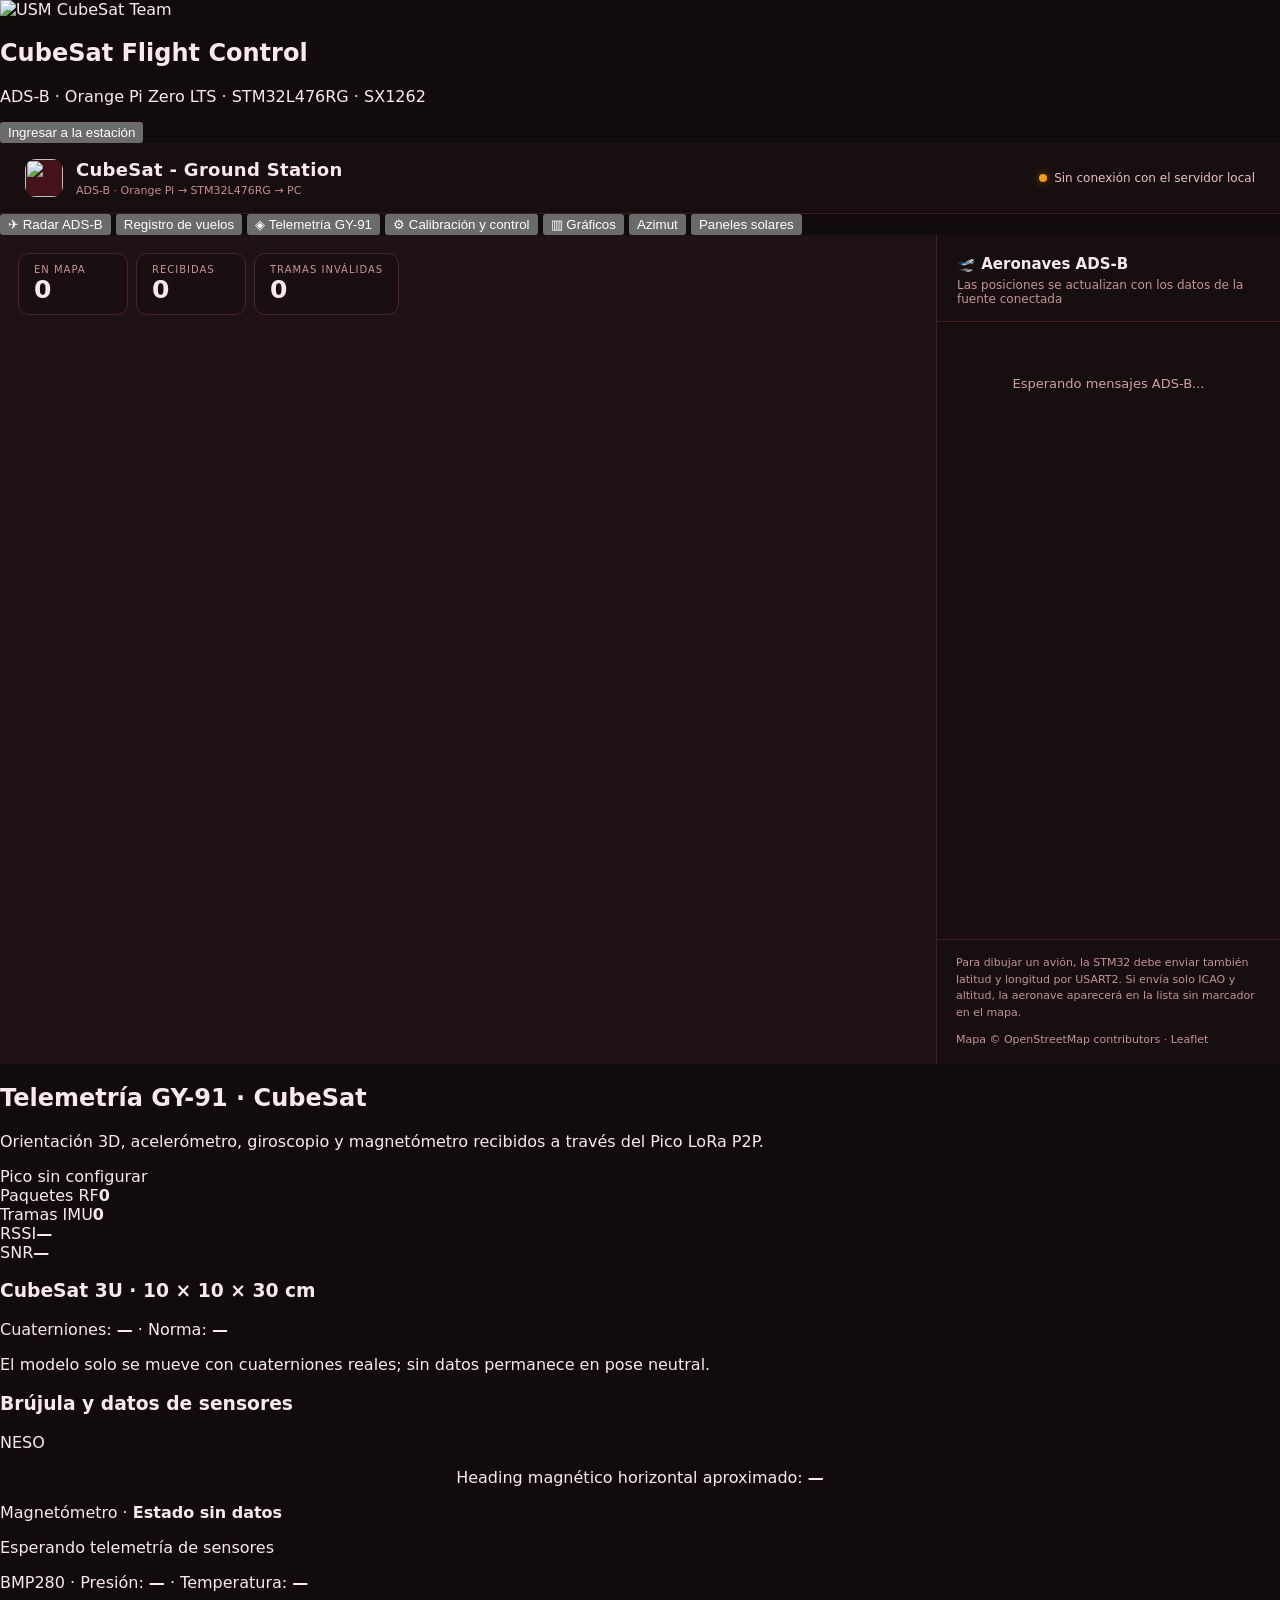
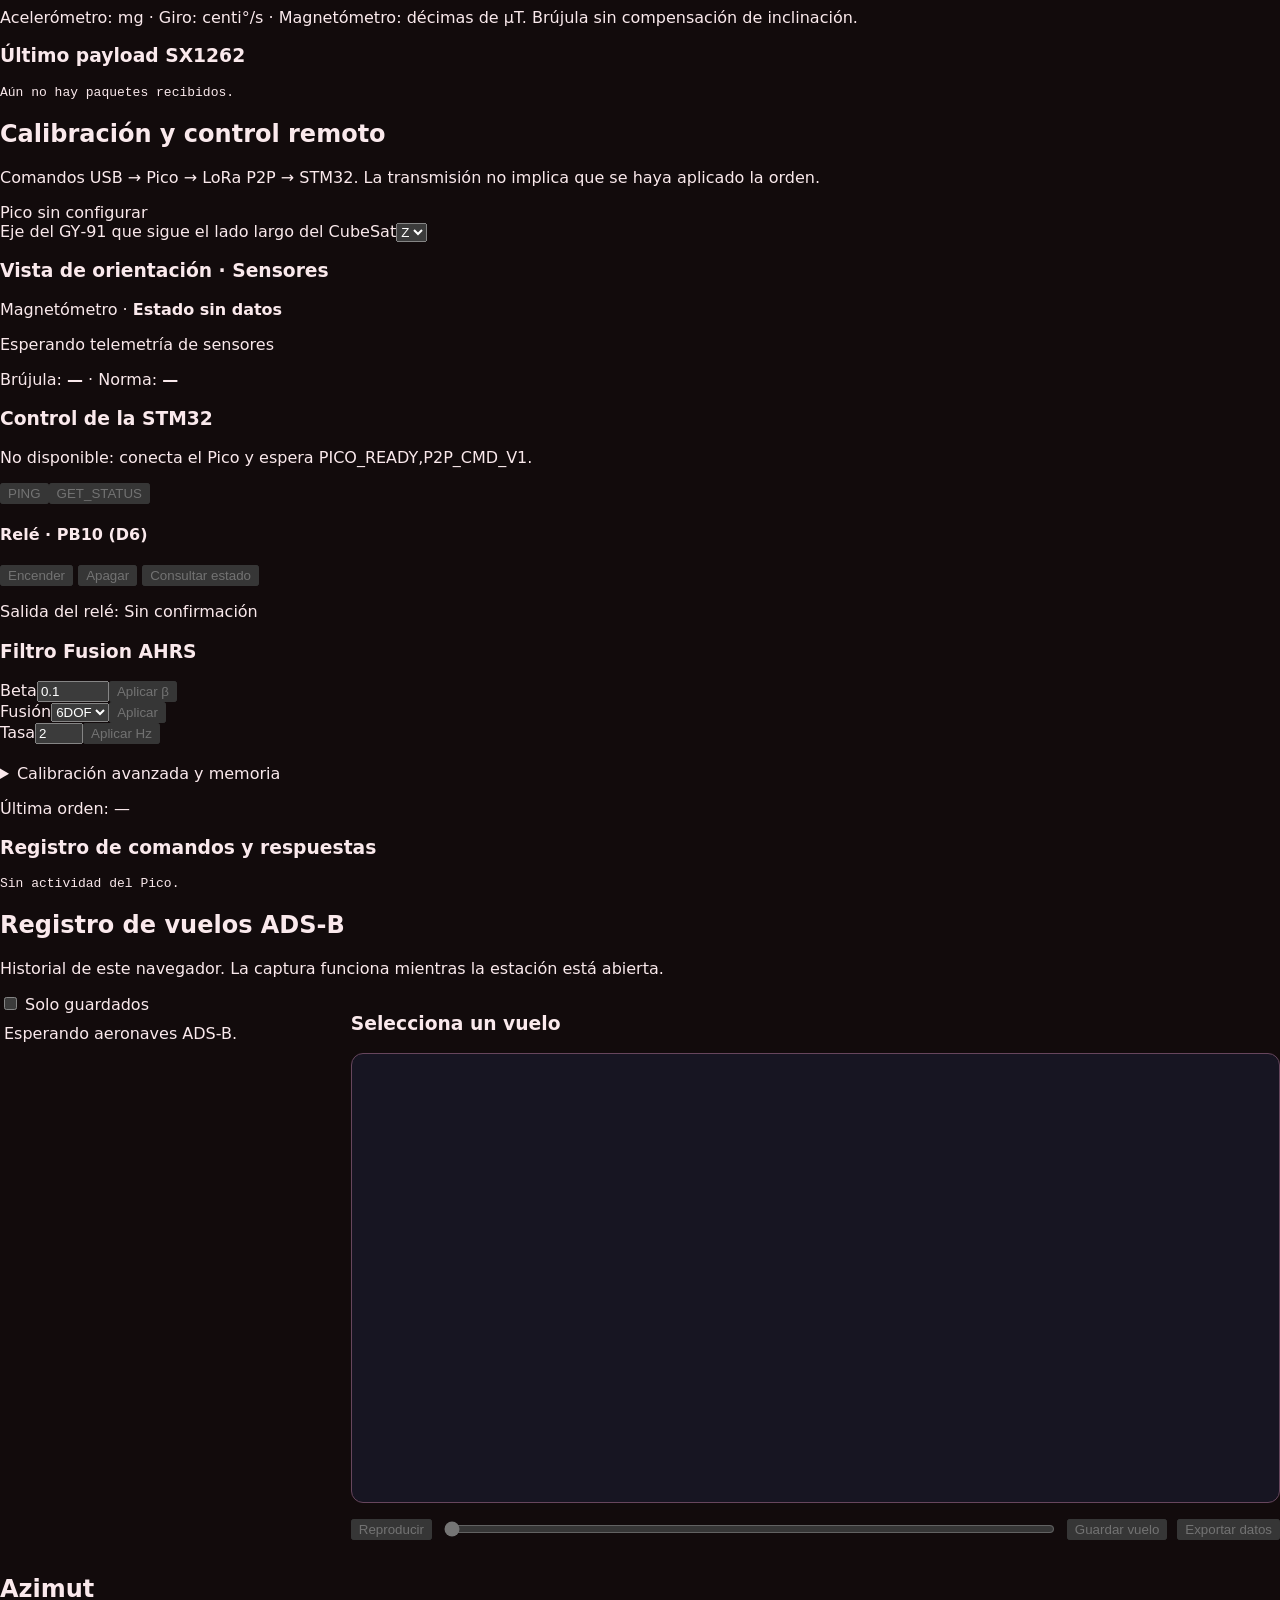
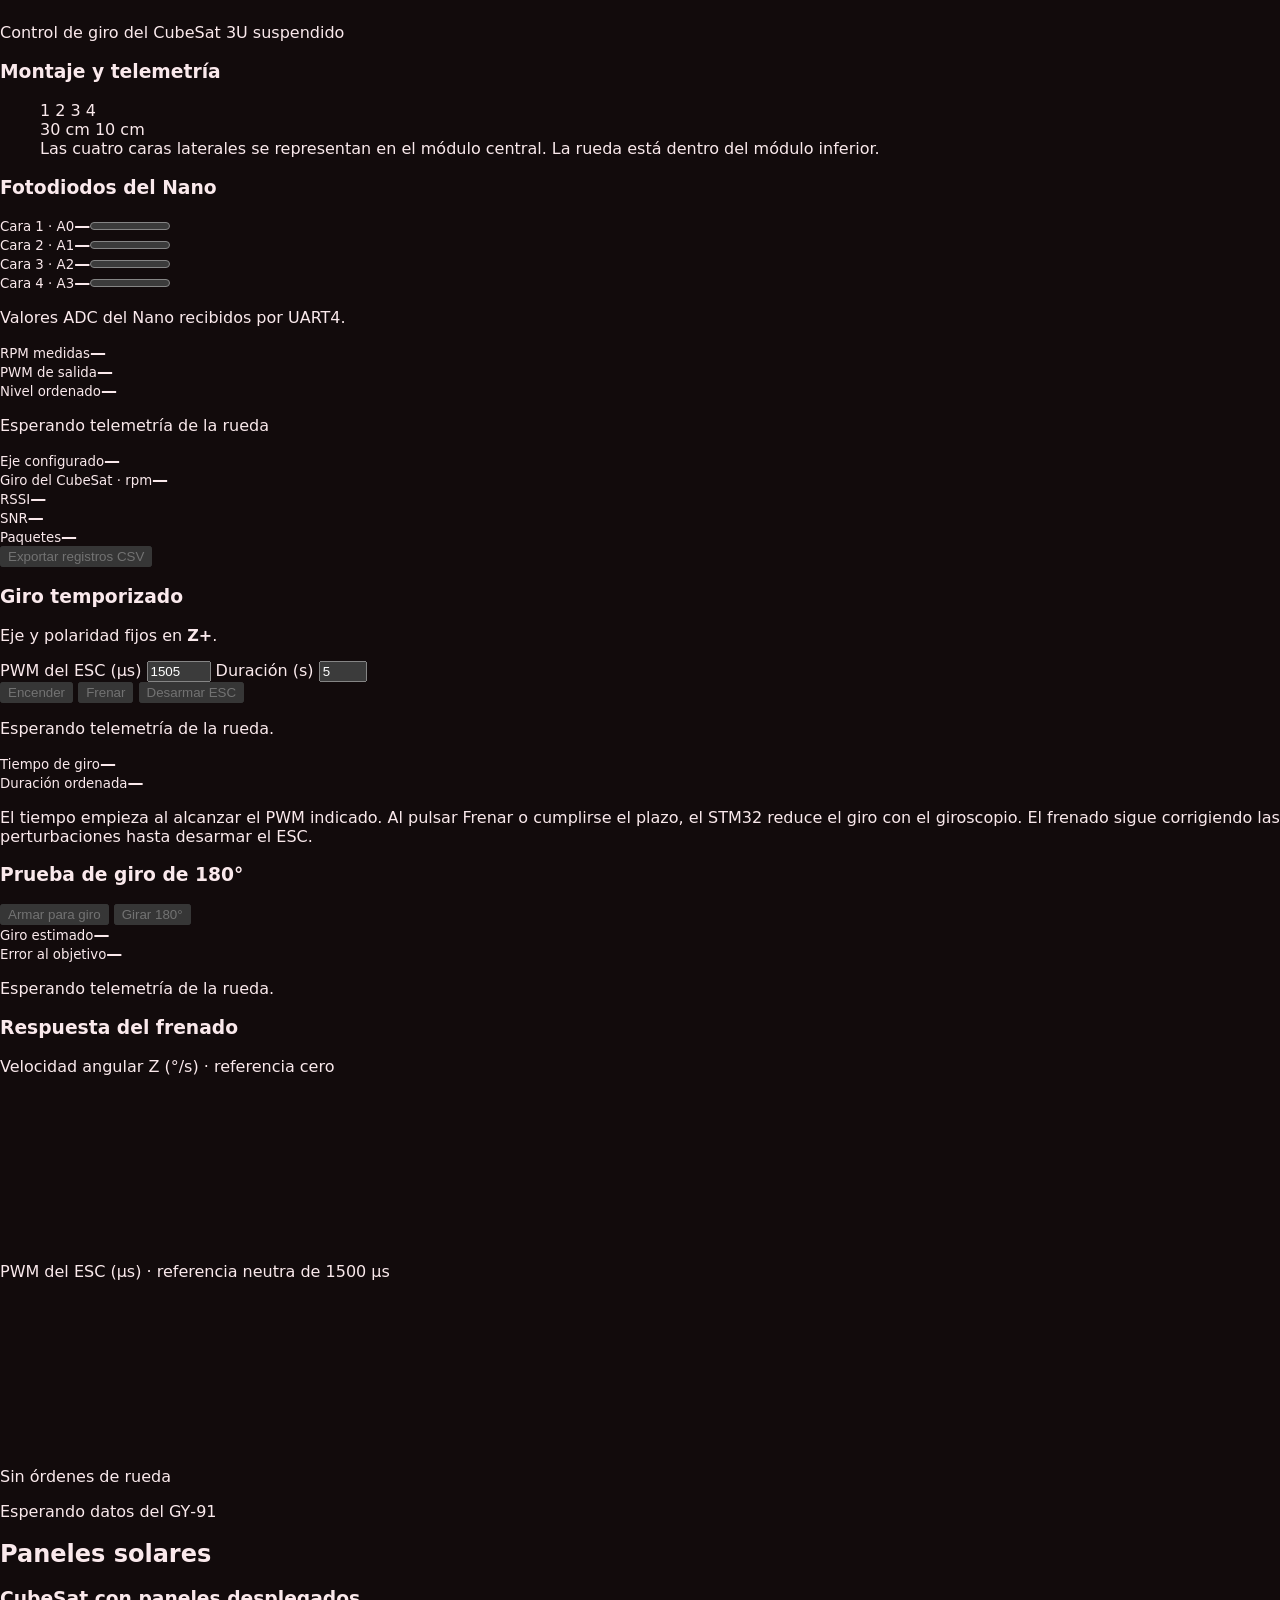
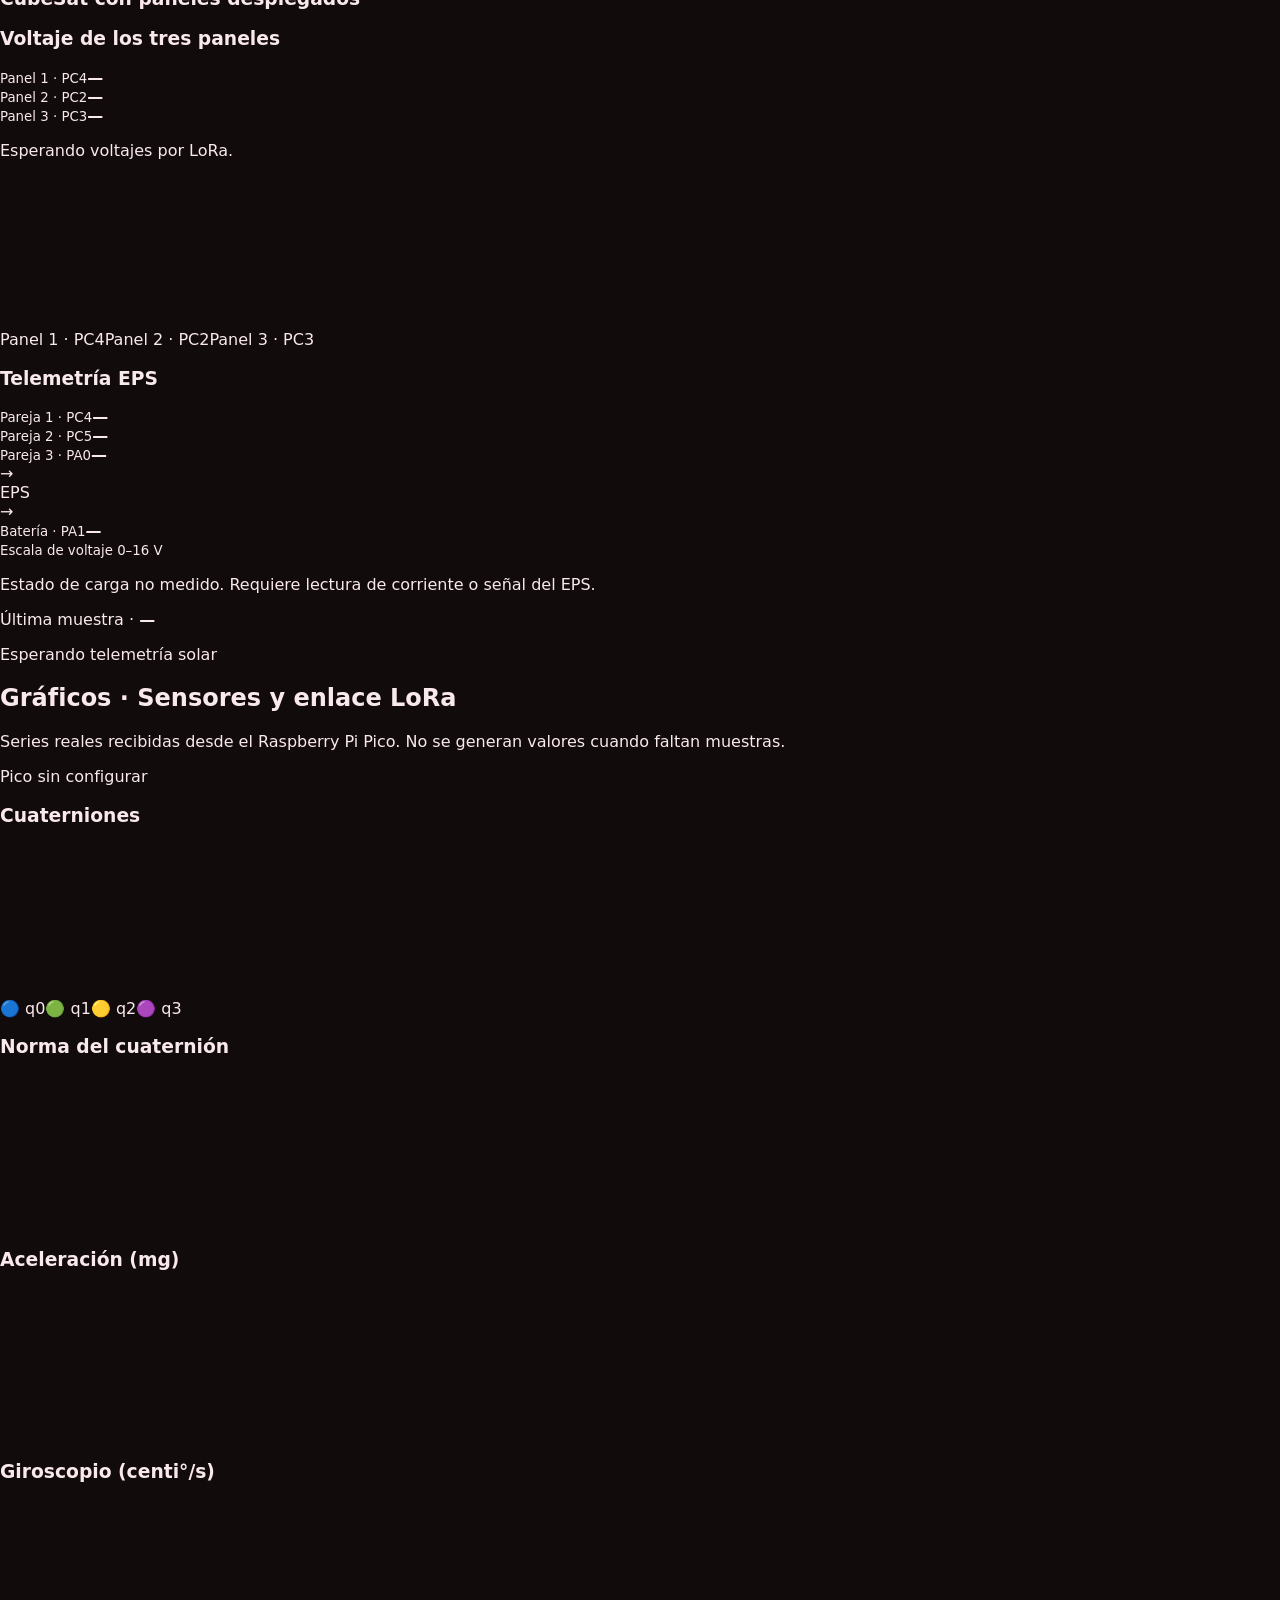
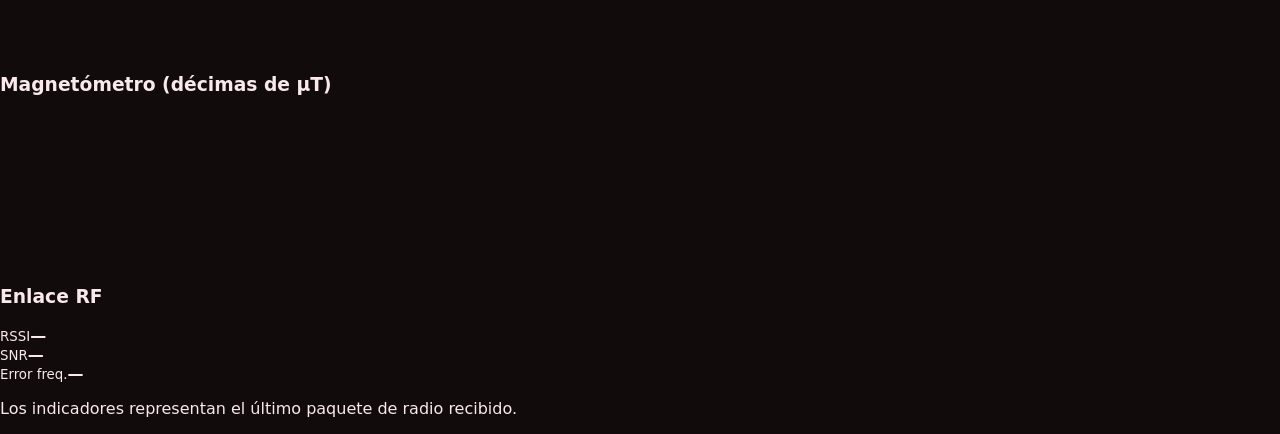
==== ground_station/templates/index.html @ e60fba25 "Suavizar frenado y compactar telemetria de la rueda" ====
<!doctype html>
<html lang="es">
<head>
<meta charset="utf-8"><meta name="viewport" content="width=device-width,initial-scale=1">
<title>CubeSat - Ground Station</title>
<link rel="stylesheet" href="https://cdn.jsdelivr.net/npm/leaflet@1.9.4/dist/leaflet.css" onerror="this.onerror=null;this.href='https://cdnjs.cloudflare.com/ajax/libs/leaflet/1.9.4/leaflet.css'">
<style>
/* Respaldo mínimo de estructura Leaflet si el CDN no entrega leaflet.css.
   Evita que las losetas aparezcan como imágenes sueltas. */
.leaflet-container{position:relative;overflow:hidden;outline:0;touch-action:pan-x pan-y}
.leaflet-pane,.leaflet-tile,.leaflet-marker-icon,.leaflet-marker-shadow,
.leaflet-tile-container,.leaflet-pane>svg,.leaflet-pane>canvas,
.leaflet-zoom-box,.leaflet-image-layer,.leaflet-layer{position:absolute;left:0;top:0}
.leaflet-tile{visibility:hidden;max-width:none!important;max-height:none!important;user-select:none;pointer-events:none}
.leaflet-tile-loaded{visibility:inherit}
.leaflet-tile-container{pointer-events:none}
.leaflet-zoom-animated{transform-origin:0 0}
.leaflet-zoom-hide{visibility:hidden}
.leaflet-pane{z-index:400}.leaflet-tile-pane{z-index:200}
.leaflet-overlay-pane{z-index:400}.leaflet-shadow-pane{z-index:500}
.leaflet-marker-pane{z-index:600}.leaflet-tooltip-pane{z-index:650}
.leaflet-popup-pane{z-index:700}
.leaflet-top,.leaflet-bottom{position:absolute;z-index:1000;pointer-events:none}
.leaflet-top{top:0}.leaflet-bottom{bottom:0}.leaflet-left{left:0}.leaflet-right{right:0}
.leaflet-control{position:relative;z-index:800;pointer-events:auto;float:left;clear:both}
.leaflet-right .leaflet-control{float:right;margin-right:10px}
.leaflet-bottom .leaflet-control{margin-bottom:10px}
.leaflet-top .leaflet-control{margin-top:10px}
.leaflet-left .leaflet-control{margin-left:10px}
.leaflet-control-zoom{border:2px solid #0003;border-radius:5px;overflow:hidden}
.leaflet-control-zoom a{display:block;text-align:center;width:30px;height:30px;line-height:30px;background:#fff;color:#111;text-decoration:none;font:bold 19px Arial;border-bottom:1px solid #ccc}
.leaflet-control-zoom a:last-child{border-bottom:none}
.leaflet-control-attribution{background:#fff9;padding:0 5px;font:11px Arial}
.leaflet-marker-icon,.leaflet-marker-shadow{display:block}
.leaflet-container img{max-width:none!important;max-height:none!important}
.leaflet-container .leaflet-marker-pane img{max-width:none!important}
.leaflet-container a{cursor:pointer}
.leaflet-interactive{cursor:pointer}

:root{color-scheme:dark;font-family:Inter,ui-sans-serif,system-ui,-apple-system,Segoe UI,Arial,sans-serif;background:#120b0c;color:#fae9ec}
*{box-sizing:border-box}body{margin:0}header{height:71px;display:flex;align-items:center;justify-content:space-between;padding:0 25px;background:#170e0f;border-bottom:1px solid #421b20}header h1{font-size:18px;letter-spacing:.3px;margin:0}header .subtitle{font-size:11px;color:#c88b93;display:block;margin-top:4px}.brand{display:flex;align-items:center;gap:13px}.logo{width:38px;height:38px;display:grid;place-items:center;background:#451219;border-radius:11px;color:#f36a7e;font-size:23px}.status{font-size:12px;color:#e6c1c6;display:flex;gap:7px;align-items:center;text-align:right}.dot{height:8px;width:8px;border-radius:50%;background:#22c55e;box-shadow:0 0 10px #22c55e80;flex-shrink:0}.dot.error{background:#f59e0b;box-shadow:0 0 10px #f59e0b80}.dot.demo{background:#fb923c}main{display:grid;grid-template-columns:minmax(0,1fr) 344px;gap:0;height:calc(100vh - 71px)}.mapwrap{position:relative;min-height:340px}#map{height:100%;width:100%;background:#1e1214}.leaflet-container{font-family:inherit}.leaflet-control-attribution{background:#1b1012d9!important;color:#cf969e!important}.leaflet-control-attribution a{color:#f68e9d!important}.topbar{position:absolute;top:18px;left:18px;right:18px;pointer-events:none;z-index:450;display:flex;flex-wrap:wrap;gap:8px}.stat{border:1px solid #4f232a;background:#1a1011eb;border-radius:11px;padding:10px 15px;backdrop-filter:blur(8px);min-width:110px}.stat label{display:block;font-size:10px;text-transform:uppercase;letter-spacing:1px;color:#c9929a}.stat strong{font-size:25px;font-weight:700}.demo-banner{position:absolute;bottom:37px;left:50%;transform:translateX(-50%);z-index:450;background:#9a3412f0;border-radius:7px;padding:10px 14px;font-size:12px;font-weight:700;white-space:nowrap}.sidebar{background:#170e0f;border-left:1px solid #441c21;min-width:0;overflow-y:auto;display:flex;flex-direction:column}.sidehead{padding:20px 20px 15px;border-bottom:1px solid #431c21}.sidehead h2{font-size:15px;margin:0 0 5px}.sidehead p{font-size:12px;color:#c6929a;margin:0}.planes{padding:10px;flex:1}.plane-row{border:1px solid #482026;background:#201315;border-radius:11px;padding:14px;margin:9px 0;cursor:pointer;transition:background .2s,border-color .2s}.plane-row:hover{background:#45151c;border-color:#bb3d4f}.flight{font-size:17px;font-weight:700;letter-spacing:.3px}.icao{color:#cd9aa2;font-size:11px}.plane-title{display:flex;align-items:center;justify-content:space-between;margin-bottom:9px}.plane-data{display:grid;grid-template-columns:1fr 1fr;gap:9px}.plane-data small{color:#cd9aa2;font-size:10px}.plane-data b{font-size:12px;display:block;margin-top:3px;font-weight:600}.tag{font-size:10px;border-radius:5px;padding:4px 6px;background:#441219;color:#e87787}.muted{color:#c8929a}.empty{padding:42px 15px;text-align:center;font-size:13px;line-height:1.6;color:#d1a0a7}.foot{border-top:1px solid #431c21;padding:15px 19px;font-size:11px;line-height:1.5;color:#c6929a}.plane-pin{width:31px;height:31px;display:grid;place-items:center;border-radius:50%;background:#340f14d9;border:1px solid #ee5f73aa;box-shadow:0 0 13px #f0425b65}.plane-pin svg{fill:#f47789;filter:drop-shadow(0 0 2px #ca1d36)}.leaflet-popup-content-wrapper{border-radius:10px;background:#201315;color:#fdecef}.leaflet-popup-tip{background:#201315}.leaflet-popup-content{margin:12px 14px;line-height:1.7}.leaflet-popup-content b{color:#f691a0}@media(max-width:900px){main{grid-template-columns:1fr;grid-template-rows:minmax(380px,60vh) auto;height:auto}.sidebar{min-height:260px}.status{max-width:45%;font-size:10px}header{padding:0 15px}}

.adsb-archive{display:grid;grid-template-columns:minmax(14rem,26%) minmax(0,1fr);gap:18px}
.adsb-flight-list{max-height:520px;overflow:auto;margin-top:10px;padding:0 4px}
.adsb-flight-list button{display:block;width:100%;color:inherit;text-align:left}
.adsb-flight-list button[aria-pressed=true]{border-color:#69d7ef}
#adsb-replay-map{height:clamp(280px,50vh,580px);background:#171522;border:1px solid #67465d;border-radius:12px}
.adsb-replay-controls{display:flex;gap:10px;flex-wrap:wrap;align-items:center}
.adsb-replay-controls input{flex:1;min-width:100px}
.adsb-record-link{margin-top:9px}
@media(max-width:800px){.adsb-archive{grid-template-columns:minmax(0,1fr)}.adsb-flight-list{max-height:230px}}
</style>
<link rel="stylesheet" href="/assets/cubesat_web.css">
</head>
<body>
<div id="intro" class="splash" role="dialog" aria-label="Presentación de la estación CubeSat">
  <div class="splash-content">
    <img class="splash-logo" src="/assets/usm-cubesat-logo.svg" alt="USM CubeSat Team" width="224" height="224">
    <h2>CubeSat Flight Control</h2>
    <p>ADS-B · Orange Pi Zero LTS · STM32L476RG · SX1262</p>
    <div class="splash-progress"><span></span></div>
    <button id="enter" class="enter-btn">Ingresar a la estación</button>
  </div>
</div>

<header><div class="brand"><img class="logo" src="/assets/usm-cubesat-logo.svg" alt="" width="48" height="48"><div><h1>CubeSat - Ground Station</h1><span class="subtitle">ADS-B · Orange Pi → STM32L476RG → PC</span></div></div><div class="status"><span id="statusdot" class="dot error"></span><span id="status">Iniciando recepción...</span></div></header>
<nav class="app-nav" aria-label="Secciones de la estación">
  <button class="tab-btn" data-target="tab-radar" aria-selected="true">✈ Radar ADS-B</button>
  <button class="tab-btn" data-target="tab-vuelos" aria-selected="false">Registro de vuelos</button>
  <button class="tab-btn" data-target="tab-telemetria" aria-selected="false">◈ Telemetría GY-91</button>
  <button class="tab-btn" data-target="tab-control" aria-selected="false">⚙ Calibración y control</button>
  <button class="tab-btn" data-target="tab-graficos" aria-selected="false">▥ Gráficos</button>
  <button class="tab-btn" data-target="tab-rueda" aria-selected="false">Azimut</button>
  <button class="tab-btn" data-target="tab-solar" aria-selected="false">Paneles solares</button>
</nav>
<section class="tab-panel active" id="tab-radar" aria-label="Radar ADS-B">
<main>
<div class="mapwrap"><div id="map"></div><div class="topbar"><div class="stat"><label>En mapa</label><strong id="mapcount">0</strong></div><div class="stat"><label>Recibidas</label><strong id="total">0</strong></div><div class="stat"><label>Tramas inválidas</label><strong id="invalid">0</strong></div></div><div id="demo-banner" class="demo-banner" style="display:none">MODO SIMULACIÓN — no son aeronaves reales</div></div>
<aside class="sidebar"><div class="sidehead"><h2>🛫 Aeronaves ADS-B</h2><p>Las posiciones se actualizan con los datos de la fuente conectada</p></div><div id="planes" class="planes"><div class="empty">Esperando mensajes ADS-B...</div></div><div class="foot">Para dibujar un avión, la STM32 debe enviar también latitud y longitud por USART2. Si envía solo ICAO y altitud, la aeronave aparecerá en la lista sin marcador en el mapa.<p id="error"></p>Mapa © OpenStreetMap contributors · Leaflet</div></aside>
</main>
</section>
<section class="tab-panel cube-panel" id="tab-telemetria" aria-label="Telemetría GY-91">
  <div class="panel-head"><div><h2>Telemetría GY-91 · CubeSat</h2><p>Orientación 3D, acelerómetro, giroscopio y magnetómetro recibidos a través del Pico LoRa P2P.</p></div><div class="panel-status" id="pico-status-1">Pico sin configurar</div></div>
  <div class="full-grid"><div class="web-card metric-card"><span>Paquetes RF</span><strong data-pico="packets">0</strong></div><div class="web-card metric-card"><span>Tramas IMU</span><strong data-pico="samples">0</strong></div><div class="web-card metric-card"><span>RSSI</span><strong data-pico="rssi">—</strong></div><div class="web-card metric-card"><span>SNR</span><strong data-pico="snr">—</strong></div></div>
  <div class="dashboard-grid">
    <div class="web-card"><h3>CubeSat 3U · 10 × 10 × 30 cm</h3><div class="model-scene"><div class="sat-root" id="sat-model-1"><div class="sat-cube"><div class="sat-face sat-front"></div><div class="sat-face sat-back"></div><div class="sat-face sat-left"></div><div class="sat-face sat-right"></div><div class="sat-face sat-top"></div><div class="sat-face sat-bottom"></div></div></div></div><p>Cuaterniones: <b id="quat-text">—</b> · Norma: <b data-imu="norm">—</b></p><p class="warning">El modelo solo se mueve con cuaterniones reales; sin datos permanece en pose neutral.</p></div>
    <div class="web-card"><h3>Brújula y datos de sensores</h3><div class="compass"><span class="cardinal north">N</span><span class="cardinal east">E</span><span class="cardinal south">S</span><span class="cardinal west">O</span><div class="compass-arrow" id="compass-1"></div></div><p style="text-align:center">Heading magnético horizontal aproximado: <b data-imu="heading">—</b></p><div class="metric-list" id="imu-metrics-1"></div><p>Magnetómetro · <b data-mag-status>Estado sin datos</b></p><p class="hint" data-sensor-age>Esperando telemetría de sensores</p><p>BMP280 &middot; Presi&oacute;n: <b id="baro-pressure">&mdash;</b> &middot; Temperatura: <b id="baro-temperature">&mdash;</b></p><p class="hint">Acelerómetro: mg · Giro: centi°/s · Magnetómetro: décimas de µT. Brújula sin compensación de inclinación.</p></div>
  </div>
  <div class="web-card" style="margin-top:16px"><h3>Último payload SX1262</h3><pre class="console" id="pico-payload">Aún no hay paquetes recibidos.</pre></div>
</section>
<section class="tab-panel cube-panel" id="tab-control" aria-label="Calibración y control">
  <div class="panel-head"><div><h2>Calibración y control remoto</h2><p>Comandos USB → Pico → LoRa P2P → STM32. La transmisión no implica que se haya aplicado la orden.</p></div><div class="panel-status" id="pico-status-2">Pico sin configurar</div></div>
  <div class="control-row"><label for="model-long-axis">Eje del GY‑91 que sigue el lado largo del CubeSat</label><select id="model-long-axis"><option>X</option><option>Y</option><option selected>Z</option></select></div>
  <div class="dashboard-grid">
    <div class="web-card"><h3>Vista de orientación · Sensores</h3><div class="model-scene"><div class="sat-root" id="sat-model-2"><div class="sat-cube"><div class="sat-face sat-front"></div><div class="sat-face sat-back"></div><div class="sat-face sat-left"></div><div class="sat-face sat-right"></div><div class="sat-face sat-top"></div><div class="sat-face sat-bottom"></div></div></div></div><div class="metric-list" id="imu-metrics-2" style="margin-top:15px"></div><p>Magnetómetro · <b data-mag-status>Estado sin datos</b></p><p class="hint" data-sensor-age>Esperando telemetría de sensores</p><p>Brújula: <b data-imu="heading">—</b> · Norma: <b data-imu="norm">—</b></p></div>
    <div class="web-card"><h3>Control de la STM32</h3><p class="warning" id="command-hint">No disponible: conecta el Pico y espera PICO_READY,P2P_CMD_V1.</p>
      <div class="command-grid"><button class="cmd-btn" data-cmd="PING" disabled>PING</button><button class="cmd-btn" data-cmd="GET_STATUS" disabled>GET_STATUS</button></div>
      <h4>Relé · PB10 (D6)</h4>
      <div class="command-grid">
        <button class="cmd-btn" data-cmd="RELAY" data-value="ON" disabled>Encender</button>
        <button class="cmd-btn" data-cmd="RELAY" data-value="OFF" disabled>Apagar</button>
        <button class="cmd-btn" data-cmd="RELAY" data-value="STATUS" disabled>Consultar estado</button>
      </div>
      <p class="hint" id="relay-status" aria-live="polite">Salida del relé: Sin confirmación</p>
      <h3 style="margin-top:20px">Filtro Fusion AHRS</h3>
      <div class="control-row"><label for="beta">Beta</label><input id="beta" type="number" min="0.001" max="2" step="0.005" value="0.1"><button class="cmd-btn" data-cmd="SET_BETA" data-arg="beta" disabled>Aplicar β</button></div>
      <div class="control-row"><label for="mode">Fusión</label><select id="mode"><option>6DOF</option><option>9DOF</option></select><button class="cmd-btn" data-cmd="SET_MODE" data-arg="mode" disabled>Aplicar</button></div>
      <div class="control-row"><label for="rate">Tasa</label><input id="rate" type="number" min="1" max="10" value="2"><button class="cmd-btn" data-cmd="SET_RATE" data-arg="rate" disabled>Aplicar Hz</button></div>
      <details style="margin-top:20px">
        <summary>Calibración avanzada y memoria</summary>
        <p class="hint">Al arrancar, el STM32 recupera la calibración guardada o espera a que el CubeSat esté quieto para calibrar el giroscopio. Activa 9DOF cuando hay calibración magnética y lecturas válidas.</p>
        <div class="command-grid"><button class="cmd-btn danger" data-cmd="CAL_GYRO" data-confirm="true" disabled>Recalibrar giroscopio</button><button class="cmd-btn danger" data-cmd="CAL_ACCEL" data-confirm="true" disabled>Calibrar acelerómetro</button><button class="cmd-btn danger" data-cmd="MAG_START" data-confirm="true" disabled>Iniciar MAG</button><button class="cmd-btn danger" data-cmd="MAG_STOP" data-confirm="true" disabled>Finalizar MAG</button><button class="cmd-btn danger" data-cmd="RESET_FILTER" data-confirm="true" disabled>Reiniciar filtro</button><button class="cmd-btn danger" data-cmd="SAVE_CONFIG" data-confirm="true" disabled>Guardar FLASH</button><button class="cmd-btn danger" data-cmd="LOAD_CONFIG" data-confirm="true" disabled>Cargar FLASH</button></div>
      </details>
      <p class="hint" id="command-response" aria-live="polite">Última orden: —</p>
    </div>
  </div>
  <div class="web-card" style="margin-top:16px"><h3>Registro de comandos y respuestas</h3><pre class="console" id="pico-logs">Sin actividad del Pico.</pre></div>
</section>
<section class="tab-panel cube-panel" id="tab-vuelos" aria-label="Registro de vuelos ADS-B">
  <div class="panel-head"><div><h2>Registro de vuelos ADS-B</h2><p>Historial de este navegador. La captura funciona mientras la estaci&oacute;n est&aacute; abierta.</p></div></div>
  <p id="adsb-storage" role="status"></p>
  <p id="adsb-gap" role="status"></p>
  <div class="adsb-archive">
    <aside>
      <label><input id="adsb-saved-only" type="checkbox"> Solo guardados</label>
      <div id="adsb-flights" class="adsb-flight-list">Esperando aeronaves ADS-B.</div>
    </aside>
    <div>
      <h3 id="adsb-flight-title">Selecciona un vuelo</h3>
      <p id="adsb-flight-caption"></p>
      <div id="adsb-replay-map" aria-label="Mapa de la trayectoria seleccionada"></div>
      <p id="adsb-position-note"></p>
      <div class="adsb-replay-controls">
        <button type="button" class="cmd-btn" id="adsb-play" disabled>Reproducir</button>
        <input id="adsb-seek" type="range" min="0" max="1000" value="0" aria-label="Posici&oacute;n en la reproducci&oacute;n" disabled>
        <button type="button" class="cmd-btn" id="adsb-save" aria-pressed="false" disabled>Guardar vuelo</button>
        <button type="button" class="cmd-btn" id="adsb-export-flight" disabled>Exportar datos</button>
      </div>
      <p id="adsb-replay-data"></p>
    </div>
  </div>
</section>
<section class="tab-panel cube-panel" id="tab-rueda" aria-label="Azimut">
  <div class="panel-head"><div><h2>Azimut</h2><p>Control de giro del CubeSat 3U suspendido</p></div></div>
  <div class="dashboard-grid">
    <div class="web-card">
      <h3>Montaje y telemetría</h3>
      <figure class="mission-figure">
        <div class="mission-scene" aria-hidden="true">
          <div class="mission-tripod"><i></i><i></i><i></i><b></b></div>
          <div class="mission-rig">
            <div class="mission-tether"></div>
            <div class="mission-bus">
              <div class="mission-module mission-upper"></div>
              <div class="mission-module mission-middle">
                <span class="mission-photo" data-mission-light="1" data-state="unknown" title="Cara 1">1</span>
                <span class="mission-photo" data-mission-light="2" data-state="unknown" title="Cara 2">2</span>
                <span class="mission-photo" data-mission-light="3" data-state="unknown" title="Cara 3">3</span>
                <span class="mission-photo" data-mission-light="4" data-state="unknown" title="Cara 4">4</span>
              </div>
              <div class="mission-module mission-lower"><div class="wheel-rotor" id="mission-rotor"></div></div>
            </div>
            <span class="mission-dim-height">30 cm</span>
            <span class="mission-dim-width">10 cm</span>
          </div>
        </div>
        <figcaption>Las cuatro caras laterales se representan en el módulo central. La rueda está dentro del módulo inferior.</figcaption>
      </figure>
      <h3>Fotodiodos del Nano</h3>
      <div class="metric-list mission-light-grid">
        <div><small>Cara 1 · A0</small><b data-light-value="1">—</b><meter aria-label="Señal relativa cara 1" data-light-meter="1" min="0" max="1023"></meter></div>
        <div><small>Cara 2 · A1</small><b data-light-value="2">—</b><meter aria-label="Señal relativa cara 2" data-light-meter="2" min="0" max="1023"></meter></div>
        <div><small>Cara 3 · A2</small><b data-light-value="3">—</b><meter aria-label="Señal relativa cara 3" data-light-meter="3" min="0" max="1023"></meter></div>
        <div><small>Cara 4 · A3</small><b data-light-value="4">—</b><meter aria-label="Señal relativa cara 4" data-light-meter="4" min="0" max="1023"></meter></div>
      </div>

      <p class="hint">Valores ADC del Nano recibidos por UART4.</p>
      <div class="metric-list">
        <div><small>RPM medidas</small><b id="wheel-rpm">—</b></div>
        <div><small>PWM de salida</small><b id="wheel-pulse">—</b></div>
        <div><small>Nivel ordenado</small><b id="wheel-level">—</b></div>
      </div>
      <p id="wheel-state" aria-live="polite">Esperando telemetría de la rueda</p>
      <div class="metric-list">
        <div><small>Eje configurado</small><b id="adcs-axis">—</b></div>
        <div><small>Giro del CubeSat · rpm</small><b id="adcs-rate">—</b></div>
      </div>
      <div class="metric-list">
        <div><small>RSSI</small><b data-pico="rssi">—</b></div>
        <div><small>SNR</small><b data-pico="snr">—</b></div>
        <div><small>Paquetes</small><b data-pico="packets">—</b></div>
      </div>
      <button class="cmd-btn" id="adcs-export" type="button" disabled>Exportar registros CSV</button>
    </div>
    <div class="web-card">
      <h3>Giro temporizado</h3>
      <p class="hint">Eje y polaridad fijos en <strong>Z+</strong>.</p>
      <div class="control-row">
        <label for="spin-pwm">PWM del ESC (µs)</label>
        <input id="spin-pwm" type="number" min="1505" max="1575" step="5" value="1505" required>
        <label for="spin-seconds">Duración (s)</label>
        <input id="spin-seconds" type="number" min="1" max="60" step="1" value="5" required>
      </div>
      <div class="command-grid">
        <button class="cmd-btn" id="spin-start" data-cmd="WHEEL" data-prefix="RUN" disabled>Encender</button>
        <button class="cmd-btn danger" id="spin-brake" data-cmd="WHEEL" data-value="BRAKE" disabled>Frenar</button>
        <button class="cmd-btn" id="spin-disarm" data-cmd="WHEEL" data-value="STOP" disabled>Desarmar ESC</button>
      </div>
      <p class="hint" id="spin-status" role="status">Esperando telemetría de la rueda.</p>
      <div class="metric-list">
        <div><small id="spin-clock-label">Tiempo de giro</small><b id="spin-elapsed">—</b></div>
        <div><small>Duración ordenada</small><b id="spin-duration">—</b></div>
      </div>
      <p class="hint">El tiempo empieza al alcanzar el PWM indicado. Al pulsar Frenar o cumplirse el plazo, el STM32 reduce el giro con el giroscopio. El frenado sigue corrigiendo las perturbaciones hasta desarmar el ESC.</p>
      <h3>Prueba de giro de 180°</h3>
      <div class="command-grid">
        <button class="cmd-btn" id="turn-arm" data-cmd="WHEEL" data-value="BENCH_ARM" disabled>Armar para giro</button>
        <button class="cmd-btn" id="turn-start" data-cmd="WHEEL" data-value="TURN:180" disabled>Girar 180°</button>
      </div>
      <div class="metric-list">
        <div><small>Giro estimado</small><b id="turn-angle">—</b></div>
        <div><small>Error al objetivo</small><b id="turn-error">—</b></div>
      </div>
      <p class="hint" id="turn-status" role="status">Esperando telemetría de la rueda.</p>
      <h3>Respuesta del frenado</h3>
      <p class="hint">Velocidad angular Z (&deg;/s) &middot; referencia cero</p>
      <svg class="chart-area" id="plot-brake-rate" role="img" aria-label="Velocidad angular durante el frenado"></svg>
      <p class="hint">PWM del ESC (&micro;s) &middot; referencia neutra de 1500 &micro;s</p>
      <svg class="chart-area" id="plot-brake-pwm" role="img" aria-label="PWM de la rueda durante el frenado"></svg>
      <p id="wheel-command-response" aria-live="polite">Sin órdenes de rueda</p>
      <p id="adcs-sensors">Esperando datos del GY‑91</p>
    </div>
  </div>
</section>
<section class="tab-panel cube-panel" id="tab-solar" aria-label="Paneles solares">
  <div class="panel-head"><h2>Paneles solares</h2></div>
  <div class="dashboard-grid">
    <div class="web-card">
      <h3>CubeSat con paneles desplegados</h3>
      <div class="solar-scene" role="img" aria-label="Tres paneles solares">
        <div class="solar-array solar-left"><i></i></div>
        <div class="solar-array solar-body"><i></i></div>
        <div class="solar-array solar-right"><i></i></div>
      </div>
    </div>
    <div class="web-card">
      <h3>Voltaje de los tres paneles</h3>
      <div class="metric-list">
        <div><small>Panel 1 · PC4</small><b data-panel-voltage="0">—</b></div>
        <div><small>Panel 2 · PC2</small><b data-panel-voltage="1">—</b></div>
        <div><small>Panel 3 · PC3</small><b data-panel-voltage="2">—</b></div>
      </div>
      <p class="hint" id="panels-status" role="status">Esperando voltajes por LoRa.</p>
      <svg class="chart-area" id="plot-solar" role="img" aria-label="Historial de voltaje de los tres paneles"></svg>
      <div class="legend eps-legend"><span>Panel 1 · PC4</span><span>Panel 2 · PC2</span><span>Panel 3 · PC3</span></div>
      <h3>Telemetría EPS</h3>
      <div class="eps-flow">
        <div class="eps-inputs">
          <div><small id="eps-solar-label">Pareja 1 · PC4</small><b data-eps-voltage="0">—</b></div>
          <div data-eps-analog-only><small>Pareja 2 · PC5</small><b data-eps-voltage="1">—</b></div>
          <div data-eps-analog-only><small>Pareja 3 · PA0</small><b data-eps-voltage="2">—</b></div>
          <div id="eps-current-card" hidden><small>Corriente solar · INA219</small><b id="eps-current">—</b></div>
        </div>
        <span class="eps-arrow" aria-hidden="true">→</span>
        <div class="eps-block">EPS</div>
        <span class="eps-arrow" aria-hidden="true">→</span>
        <div class="eps-battery">
          <small id="eps-battery-label">Batería · PA1</small><b data-eps-voltage="3">—</b>
          <div class="battery-outline" aria-hidden="true"><span id="eps-battery-fill"></span><i></i></div>
          <small>Escala de voltaje 0–16 V</small>
        </div>
      </div>
      <p class="hint" id="battery-charge-status">Estado de carga no medido. Requiere lectura de corriente o señal del EPS.</p>
      <p class="hint" id="solar-legacy" hidden></p>
      <p class="hint">Última muestra · <b id="solar-age">—</b></p>
      <p id="solar-status" aria-live="polite">Esperando telemetría solar</p>
    </div>
  </div>
</section>
<section class="tab-panel cube-panel" id="tab-graficos" aria-label="Gráficos de telemetría">
  <div class="panel-head"><div><h2>Gráficos · Sensores y enlace LoRa</h2><p>Series reales recibidas desde el Raspberry Pi Pico. No se generan valores cuando faltan muestras.</p></div><div class="panel-status" id="pico-status-3">Pico sin configurar</div></div>
  <div class="charts-grid">
    <div class="web-card"><h3>Cuaterniones</h3><svg class="chart-area" id="plot-q" role="img" aria-label="Gráfico de componentes quaternion"></svg><div class="legend"><span>🔵 q0</span><span>🟢 q1</span><span>🟡 q2</span><span>🟣 q3</span></div></div>
    <div class="web-card"><h3>Norma del cuaternión</h3><svg class="chart-area" id="plot-norm" role="img" aria-label="Norma de cuaternión"></svg></div>
    <div class="web-card"><h3>Aceleración (mg)</h3><svg class="chart-area" id="plot-acc" role="img" aria-label="Aceleración en mg"></svg></div>
    <div class="web-card"><h3>Giroscopio (centi°/s)</h3><svg class="chart-area" id="plot-gyro" role="img" aria-label="Giroscopio"></svg></div>
    <div class="web-card"><h3>Magnetómetro (décimas de µT)</h3><svg class="chart-area" id="plot-mag" role="img" aria-label="Magnetómetro"></svg></div>
    <div class="web-card"><h3>Enlace RF</h3><div class="metric-list"><div><small>RSSI</small><b data-pico="rssi">—</b></div><div><small>SNR</small><b data-pico="snr">—</b></div><div><small>Error freq.</small><b data-pico="freq">—</b></div></div><p>Los indicadores representan el último paquete de radio recibido.</p></div>
  </div>
</section>

<script src="https://unpkg.com/leaflet@1.9.4/dist/leaflet.js" integrity="sha256-20nQCchB9co0qIjJZRGuk2/Z9VM+kNiyxNV1lvTlZBo=" crossorigin=""></script>
<script src="/assets/adsb_history.js"></script>
<script>
const map=window.L ? L.map('map',{zoomControl:false}).setView([-33.45,-70.66],9) : null;
window.__radarMap=map;
if(map){
  L.control.zoom({position:'bottomright'}).addTo(map);
  L.tileLayer('https://tile.openstreetmap.org/{z}/{x}/{y}.png',{maxZoom:19,attribution:'&copy; OpenStreetMap contributors'}).addTo(map);
}
const markers=new Map();
let firstAutoZoom=true;
function esc(v){return String(v??'—').replace(/[&<>"']/g,c=>({'&':'&amp;','<':'&lt;','>':'&gt;','"':'&quot;',"'":'&#39;'}[c]));}
function headingIcon(heading){let h=Number.isFinite(heading)?heading:0;const plane='<svg style="transform:rotate('+h+'deg)" viewBox="0 0 24 24" width="22" height="22" aria-label="Aeronave"><path d="M12 1.5c.7 0 1.3.7 1.3 1.7V10l8 5v2.1l-8-2.5v4.2l2.7 2.1V22l-4-1.2L8 22v-1.1l2.7-2.1v-4.2l-8 2.5V15l8-5V3.2c0-1 .6-1.7 1.3-1.7z"/></svg>';return L.divIcon({html:'<div class="plane-pin">'+plane+'</div>',className:'',iconSize:[31,31],iconAnchor:[15,15]});}
function fmt(v,suffix=''){return v===null||v===undefined?'—':esc(v)+suffix;}
function render(data){
  document.getElementById('status').textContent=data.status;
  document.getElementById('statusdot').className='dot '+(data.demo?'demo':data.status.startsWith('Conectado')?'':'error');
  document.getElementById('demo-banner').style.display=data.demo?'block':'none';
  document.getElementById('total').textContent=data.total;
  document.getElementById('invalid').textContent=data.invalid;
  document.getElementById('error').textContent=data.error||'';
  const locations=data.aircraft.filter(a=>a.lat!==null&&a.lon!==null);
  document.getElementById('mapcount').textContent=locations.length;
  void window.adsbHistory?.record(data,map).catch(console.error);
  const seen=new Set();
  for(const a of map ? locations : []){
    seen.add(a.icao);
    const pos=[a.lat,a.lon];
    const content='<b>'+esc(a.flight)+'</b> · '+esc(a.icao)+'<br>Altitud: '+fmt(a.altitude,' ft')+'<br>Velocidad: '+fmt(a.speed,' kt')+'<br>Rumbo: '+fmt(a.heading,'°')+'<br>Posición: '+Number(a.lat).toFixed(5)+', '+Number(a.lon).toFixed(5);
    if(!markers.has(a.icao)){
      const marker=L.marker(pos,{icon:headingIcon(a.heading)}).addTo(map);marker.bindPopup(content);markers.set(a.icao,marker);
    }else{const marker=markers.get(a.icao);marker.setLatLng(pos);marker.setIcon(headingIcon(a.heading));marker.setPopupContent(content);}

  }
  for(const [icao, marker] of markers){if(!seen.has(icao)){map.removeLayer(marker);markers.delete(icao);}}
  if(map&&firstAutoZoom&&locations.length){map.fitBounds(L.latLngBounds(locations.map(a=>[a.lat,a.lon])).pad(.3),{maxZoom:11});firstAutoZoom=false;}
  const holder=document.getElementById('planes');holder.replaceChildren();
  if(!data.aircraft.length){const el=document.createElement('div');el.className='empty';el.textContent='Esperando tramas ADS-B. Comprueba el puerto y los 115200 baudios.';holder.appendChild(el);}
  for(const a of data.aircraft){
    const el=document.createElement('div');el.className='plane-row';el.innerHTML='<div class="plane-title"><div><div class="flight">'+esc(a.flight)+'</div><div class="icao">ICAO: '+esc(a.icao)+'</div></div><span class="tag">'+(a.lat===null?'SIN GPS':'POSICIÓN')+'</span></div><div class="plane-data"><div><small>ALTITUD</small><b>'+fmt(a.altitude,' ft')+'</b></div><div><small>VELOCIDAD</small><b>'+fmt(a.speed,' kt')+'</b></div><div><small>RUMBO</small><b>'+fmt(a.heading,'°')+'</b></div><div><small>ÚLTIMO MENSAJE</small><b>'+Math.round(a.age)+' s</b></div></div>';
    if(map&&a.lat!==null){el.onclick=()=>{map.flyTo([a.lat,a.lon],Math.max(map.getZoom(),11));markers.get(a.icao)?.openPopup();};}
    if(!data.demo){
      const history=document.createElement('button');
      history.type='button';
      history.className='cmd-btn adsb-record-link';
      history.textContent='Ver registro';
      history.onclick=event=>{event.stopPropagation();window.adsbHistory?.open(a,data.stream);};
      el.appendChild(history);
    }
    holder.appendChild(el);
  }
}

async function poll(){try{const r=await (window.stationRequest || fetch)('/api/aircraft',{cache:'no-store'});if(!r.ok)throw new Error('HTTP '+r.status);render(await r.json());}catch(e){document.getElementById('status').textContent='Sin conexión con el servidor local';document.getElementById('statusdot').className='dot error';}finally{setTimeout(poll,1000);}}
poll();
</script>
<script defer src="/assets/cubesat_web.js"></script>
</body>
</html>
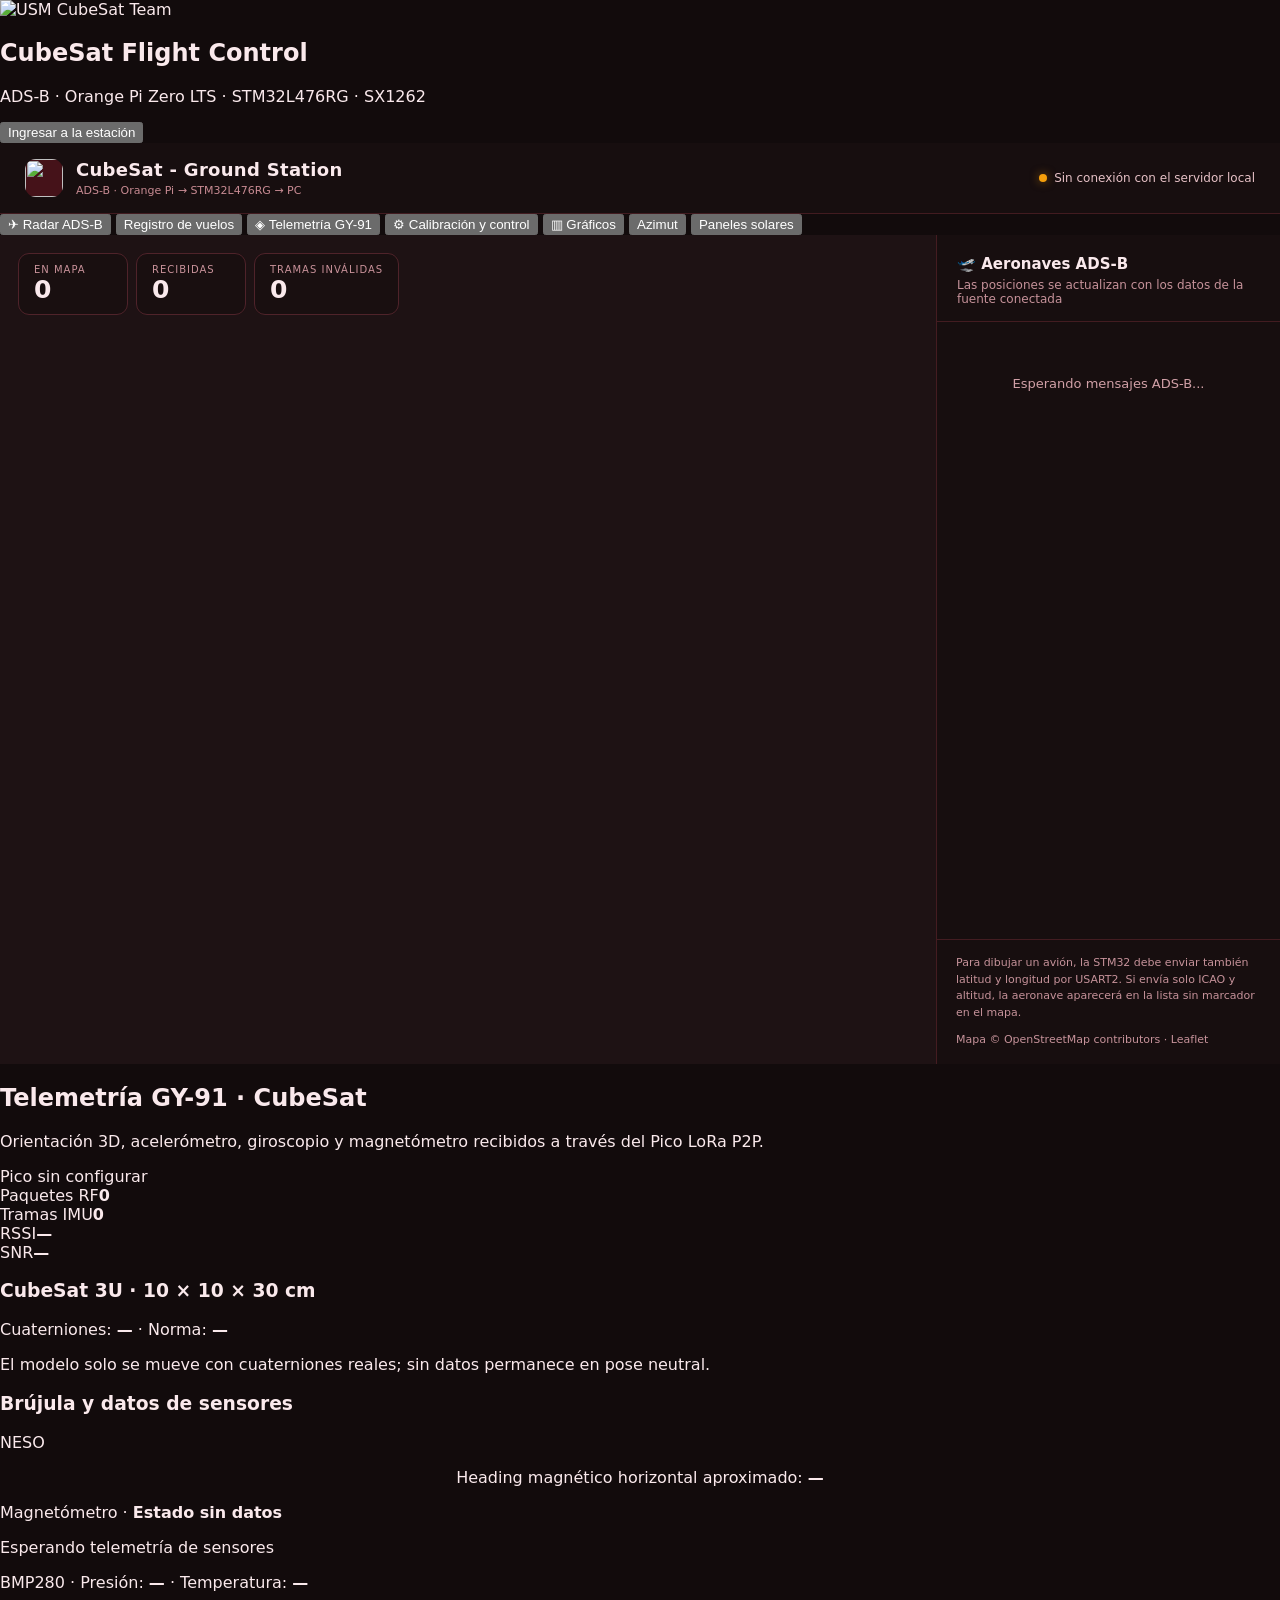
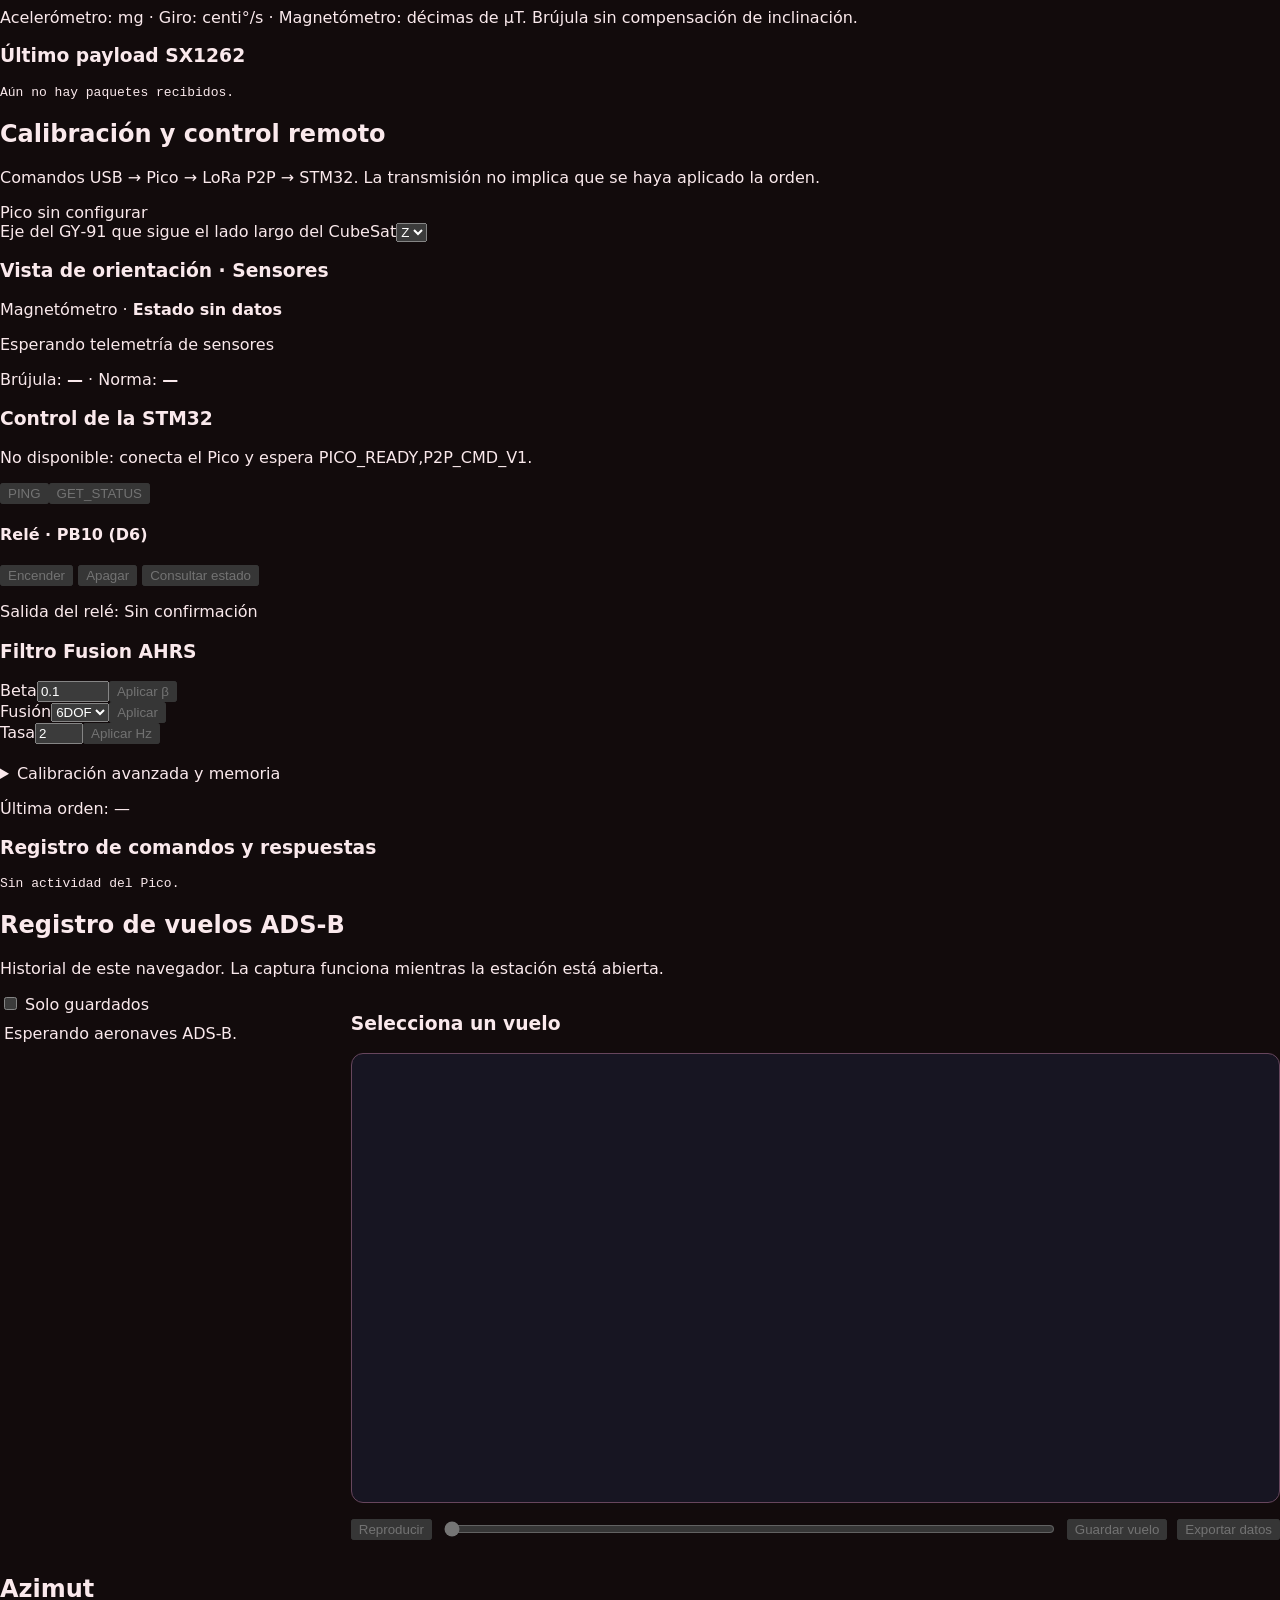
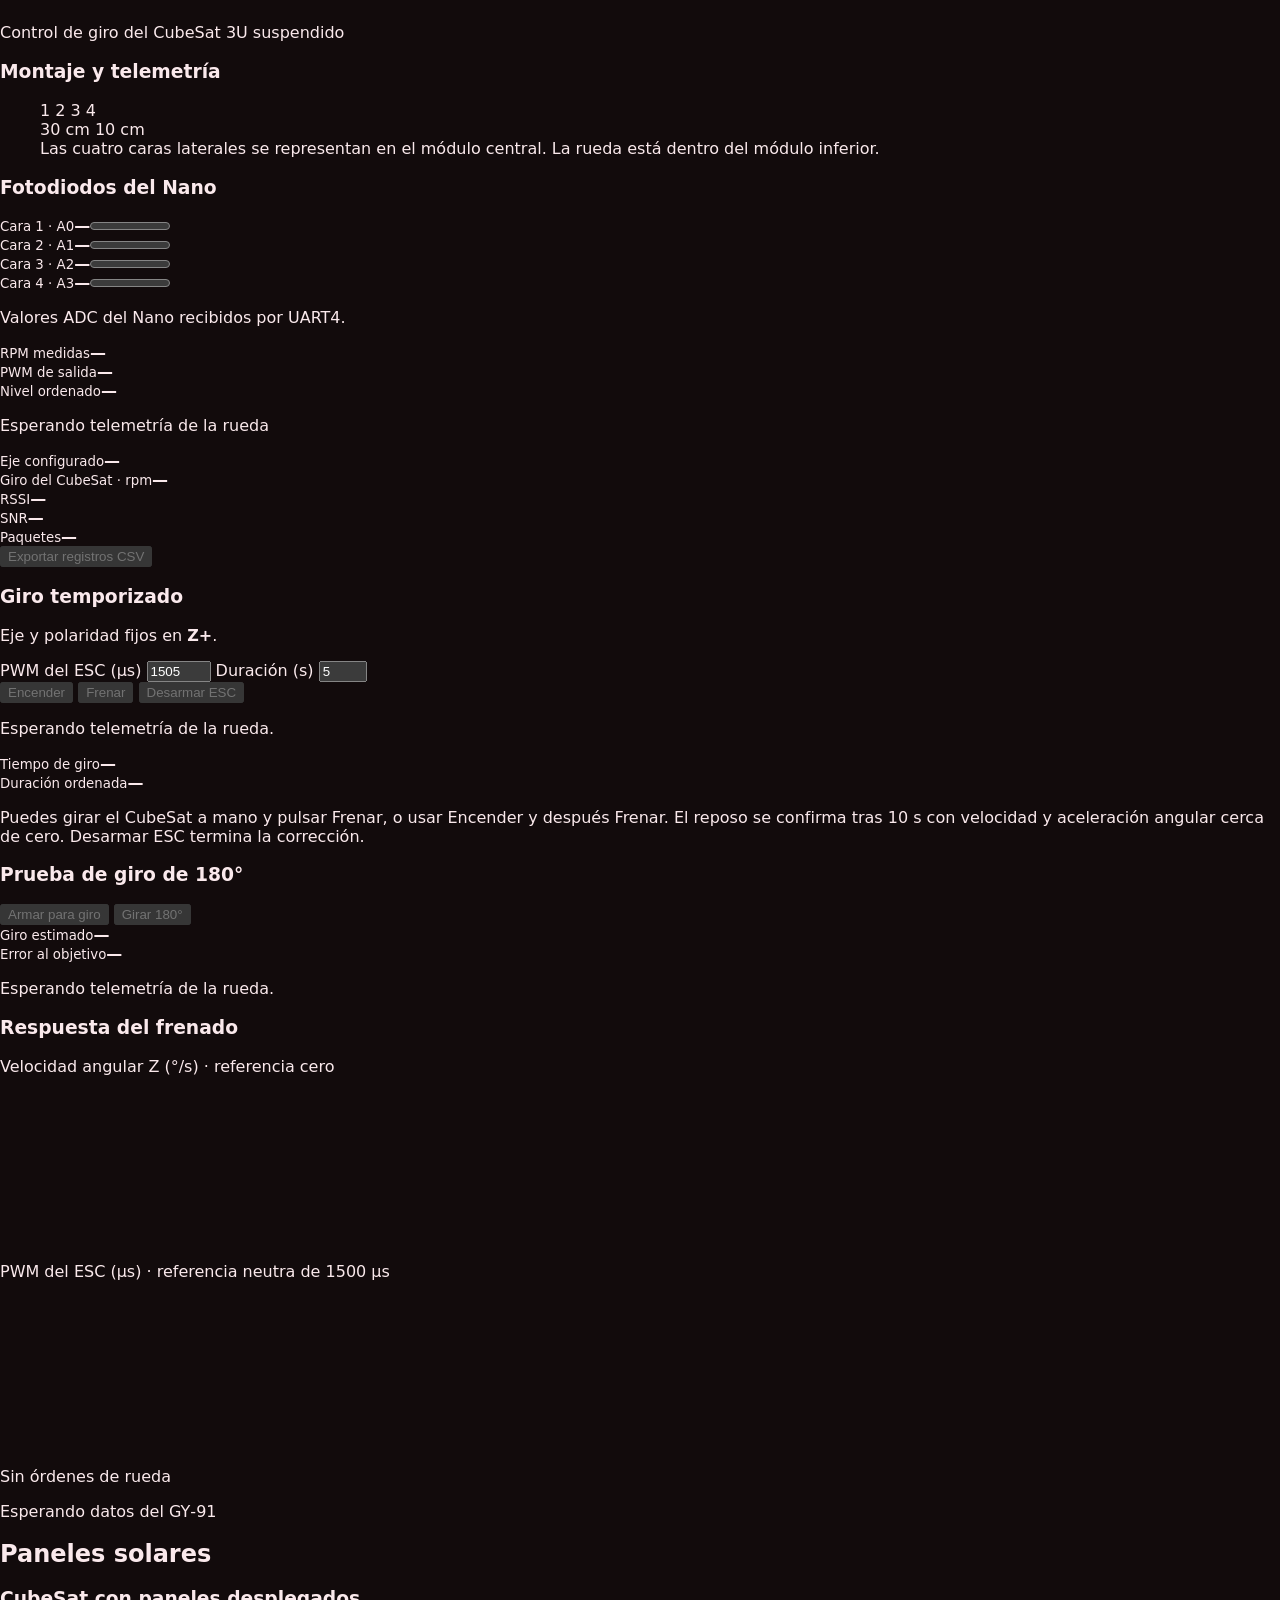
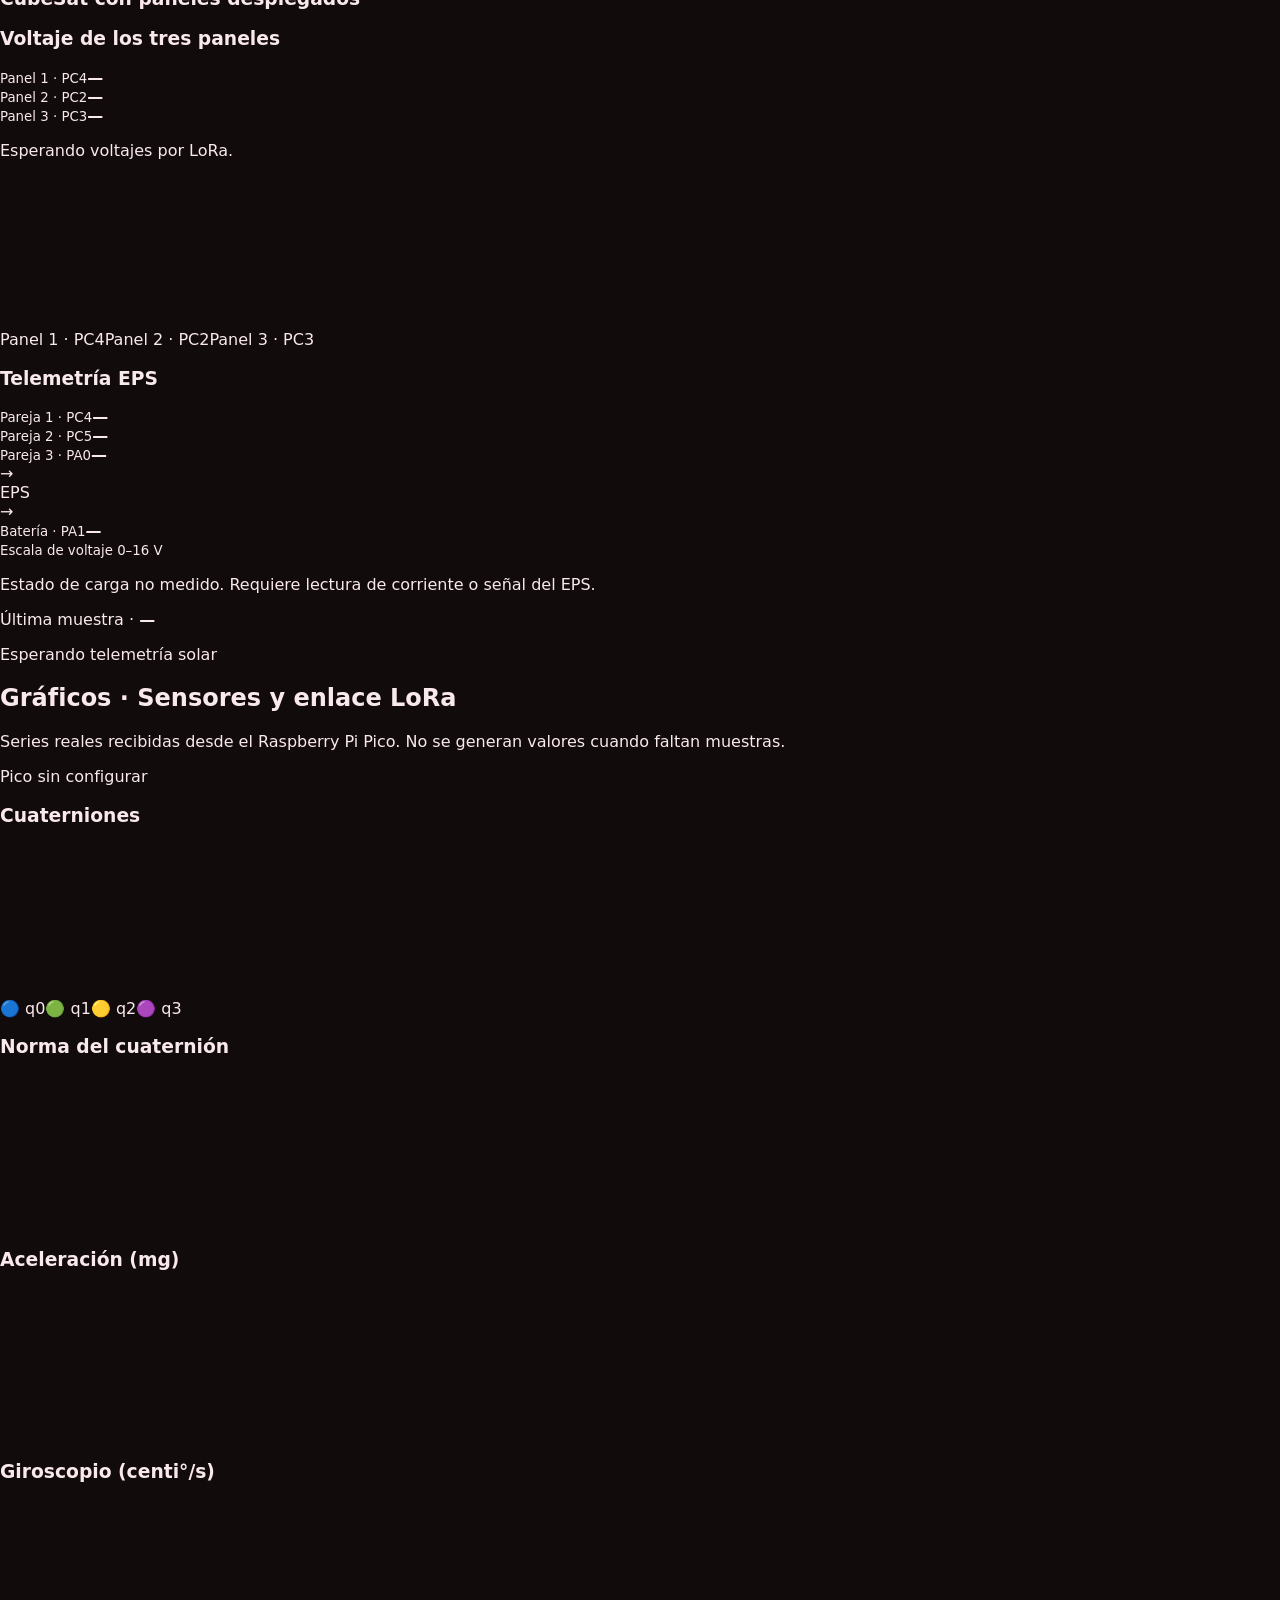
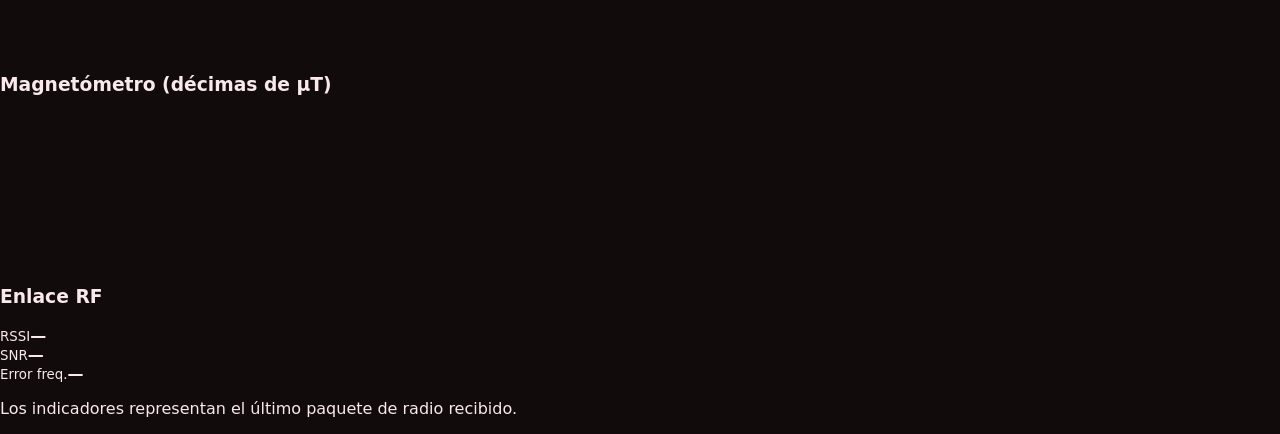
==== commit b071ac9a: "Habilitar frenado manual y confirmar reposo durante 10 segundos" ====
--- a/ground_station/templates/index.html
+++ b/ground_station/templates/index.html
@@ -211,7 +211,7 @@
         <div><small id="spin-clock-label">Tiempo de giro</small><b id="spin-elapsed">—</b></div>
         <div><small>Duración ordenada</small><b id="spin-duration">—</b></div>
       </div>
-      <p class="hint">El tiempo empieza al alcanzar el PWM indicado. Al pulsar Frenar o cumplirse el plazo, el STM32 reduce el giro con el giroscopio. El frenado sigue corrigiendo las perturbaciones hasta desarmar el ESC.</p>
+      <p class="hint">Puedes girar el CubeSat a mano y pulsar Frenar, o usar Encender y despu&eacute;s Frenar. El reposo se confirma tras 10 s con velocidad y aceleraci&oacute;n angular cerca de cero. Desarmar ESC termina la correcci&oacute;n.</p>
       <h3>Prueba de giro de 180°</h3>
       <div class="command-grid">
         <button class="cmd-btn" id="turn-arm" data-cmd="WHEEL" data-value="BENCH_ARM" disabled>Armar para giro</button>
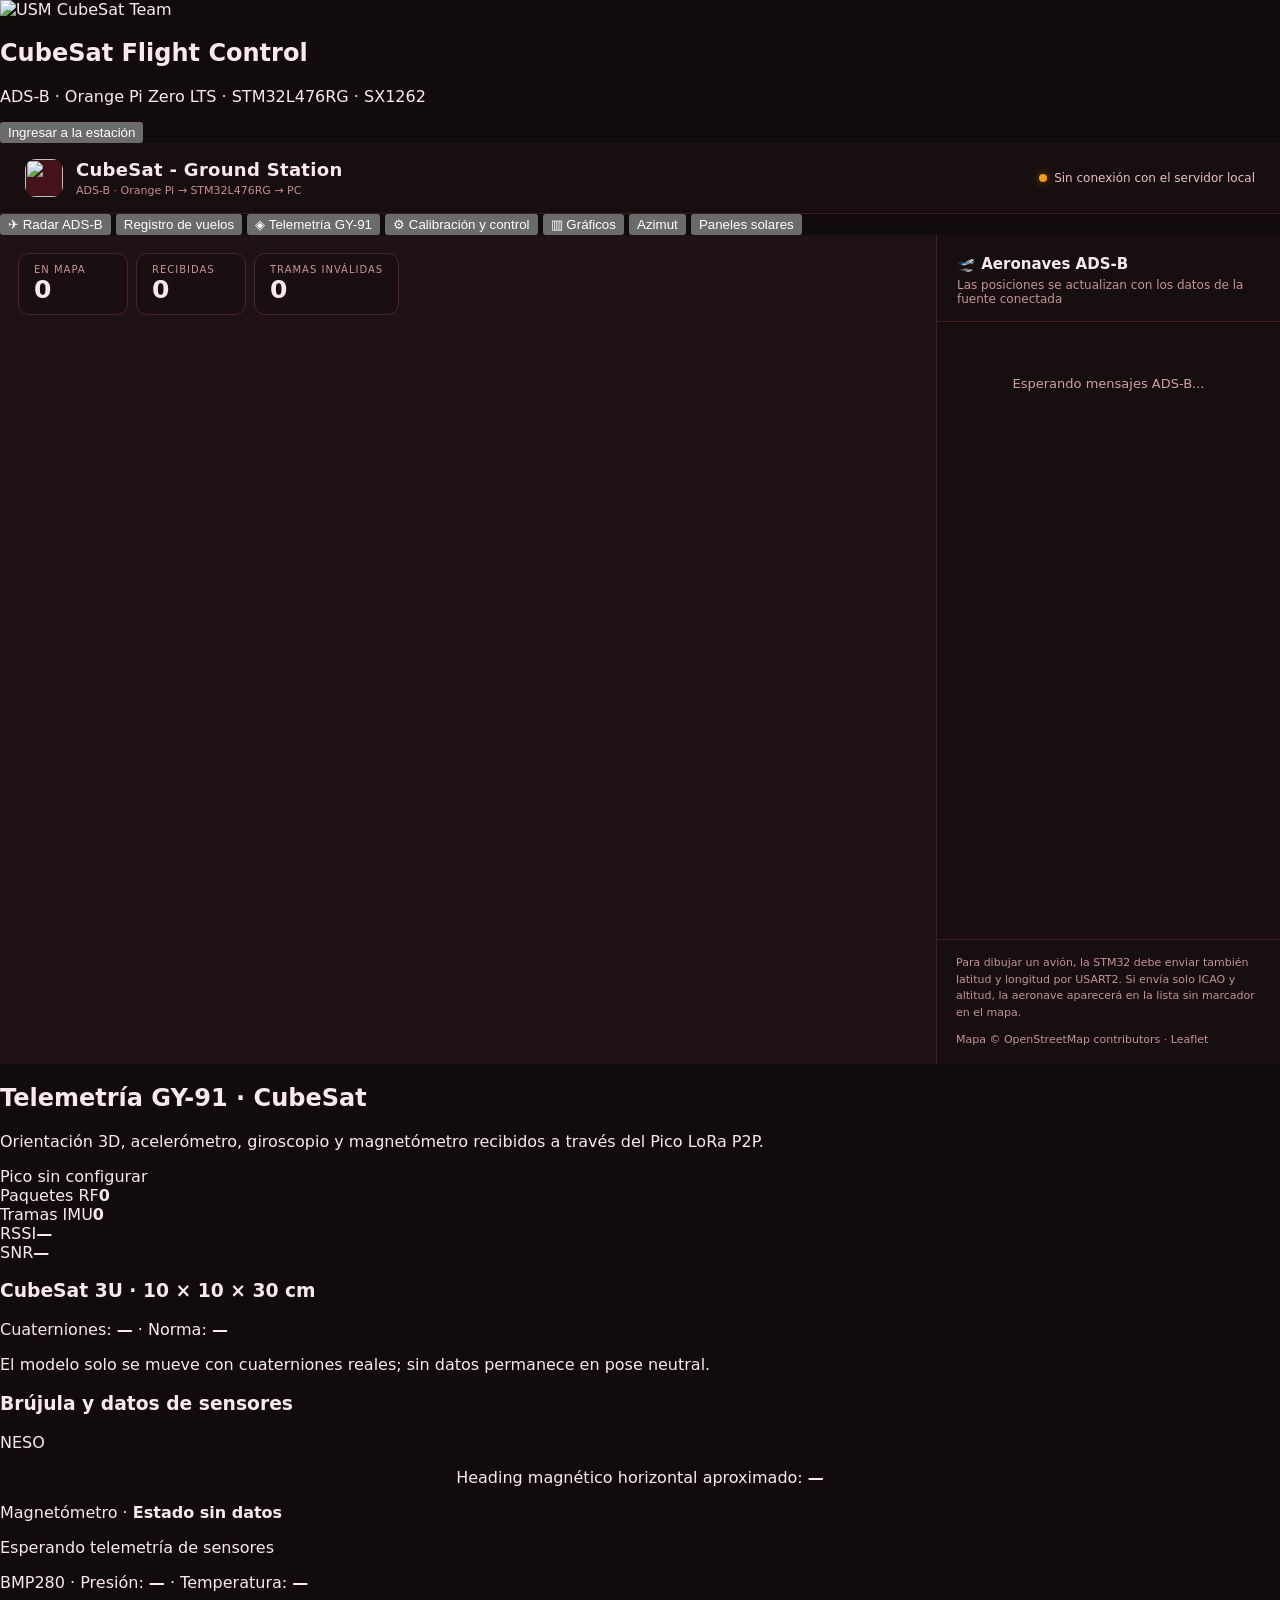
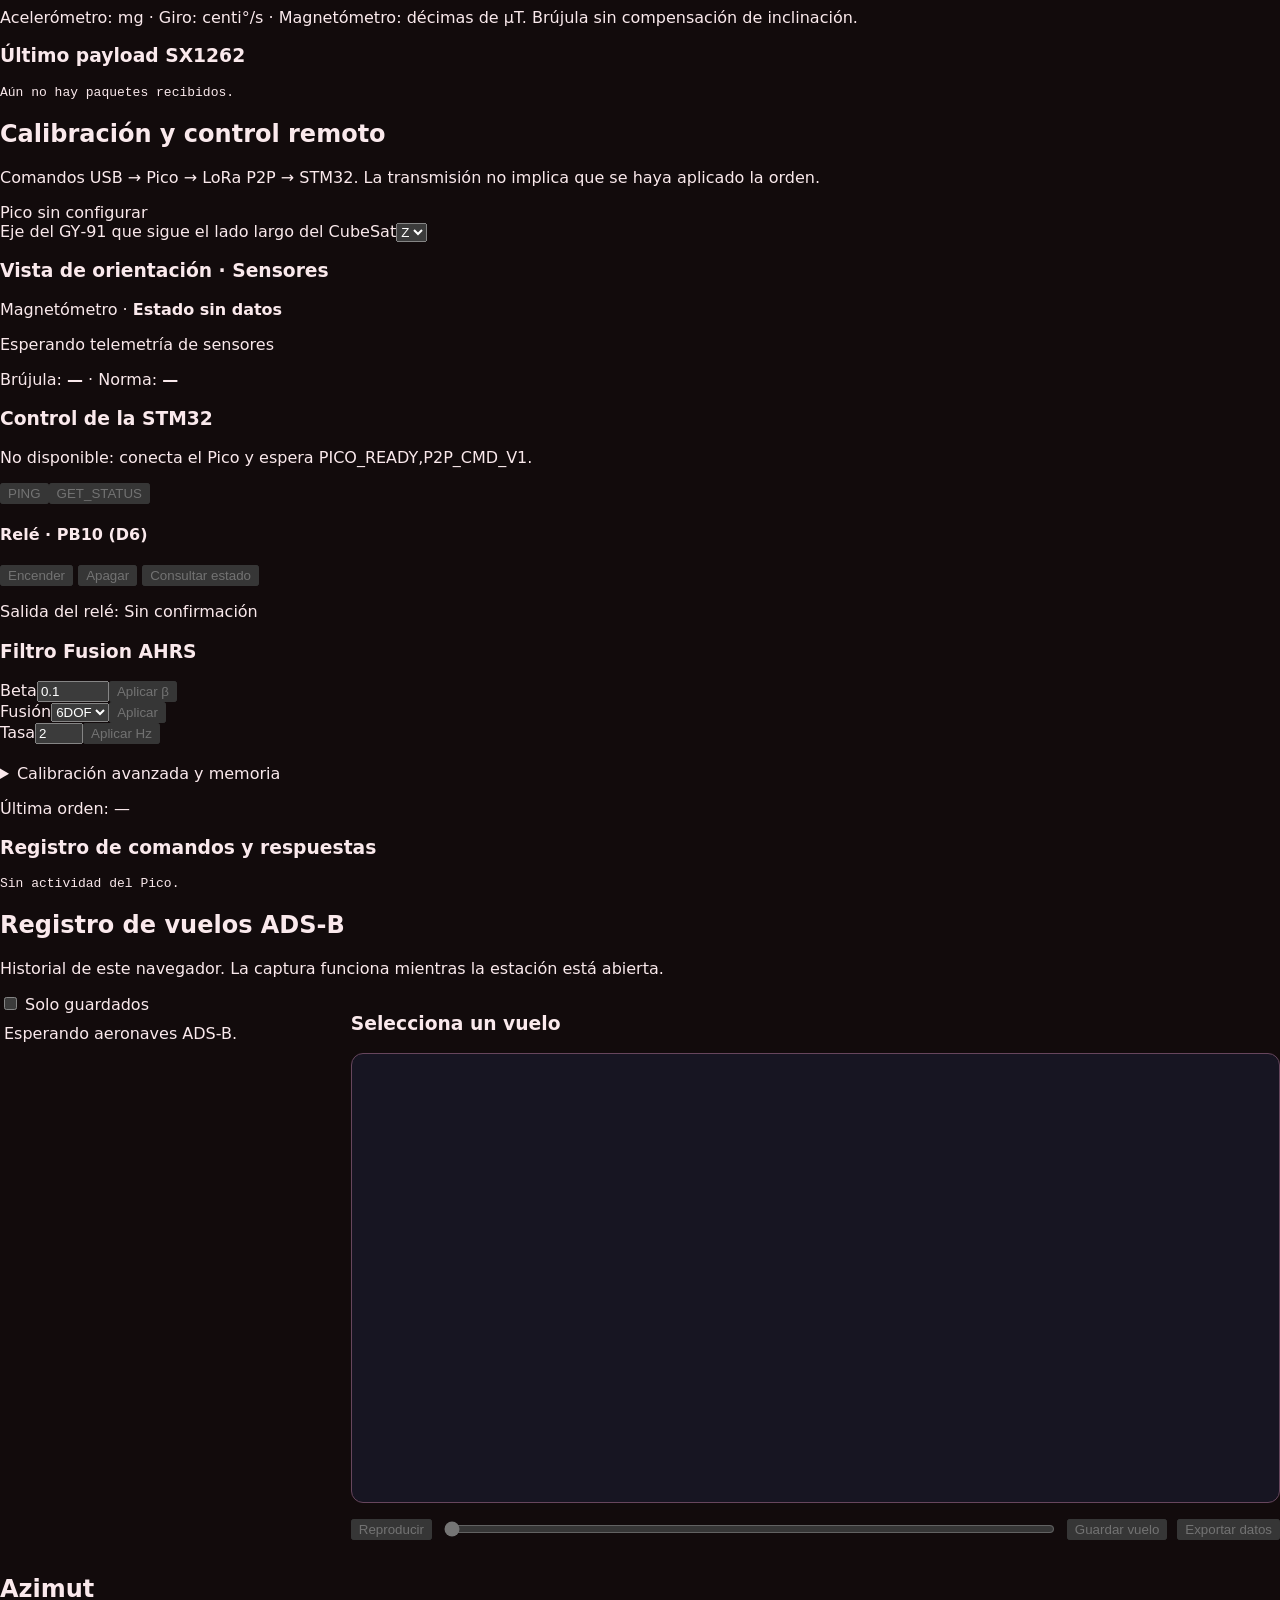
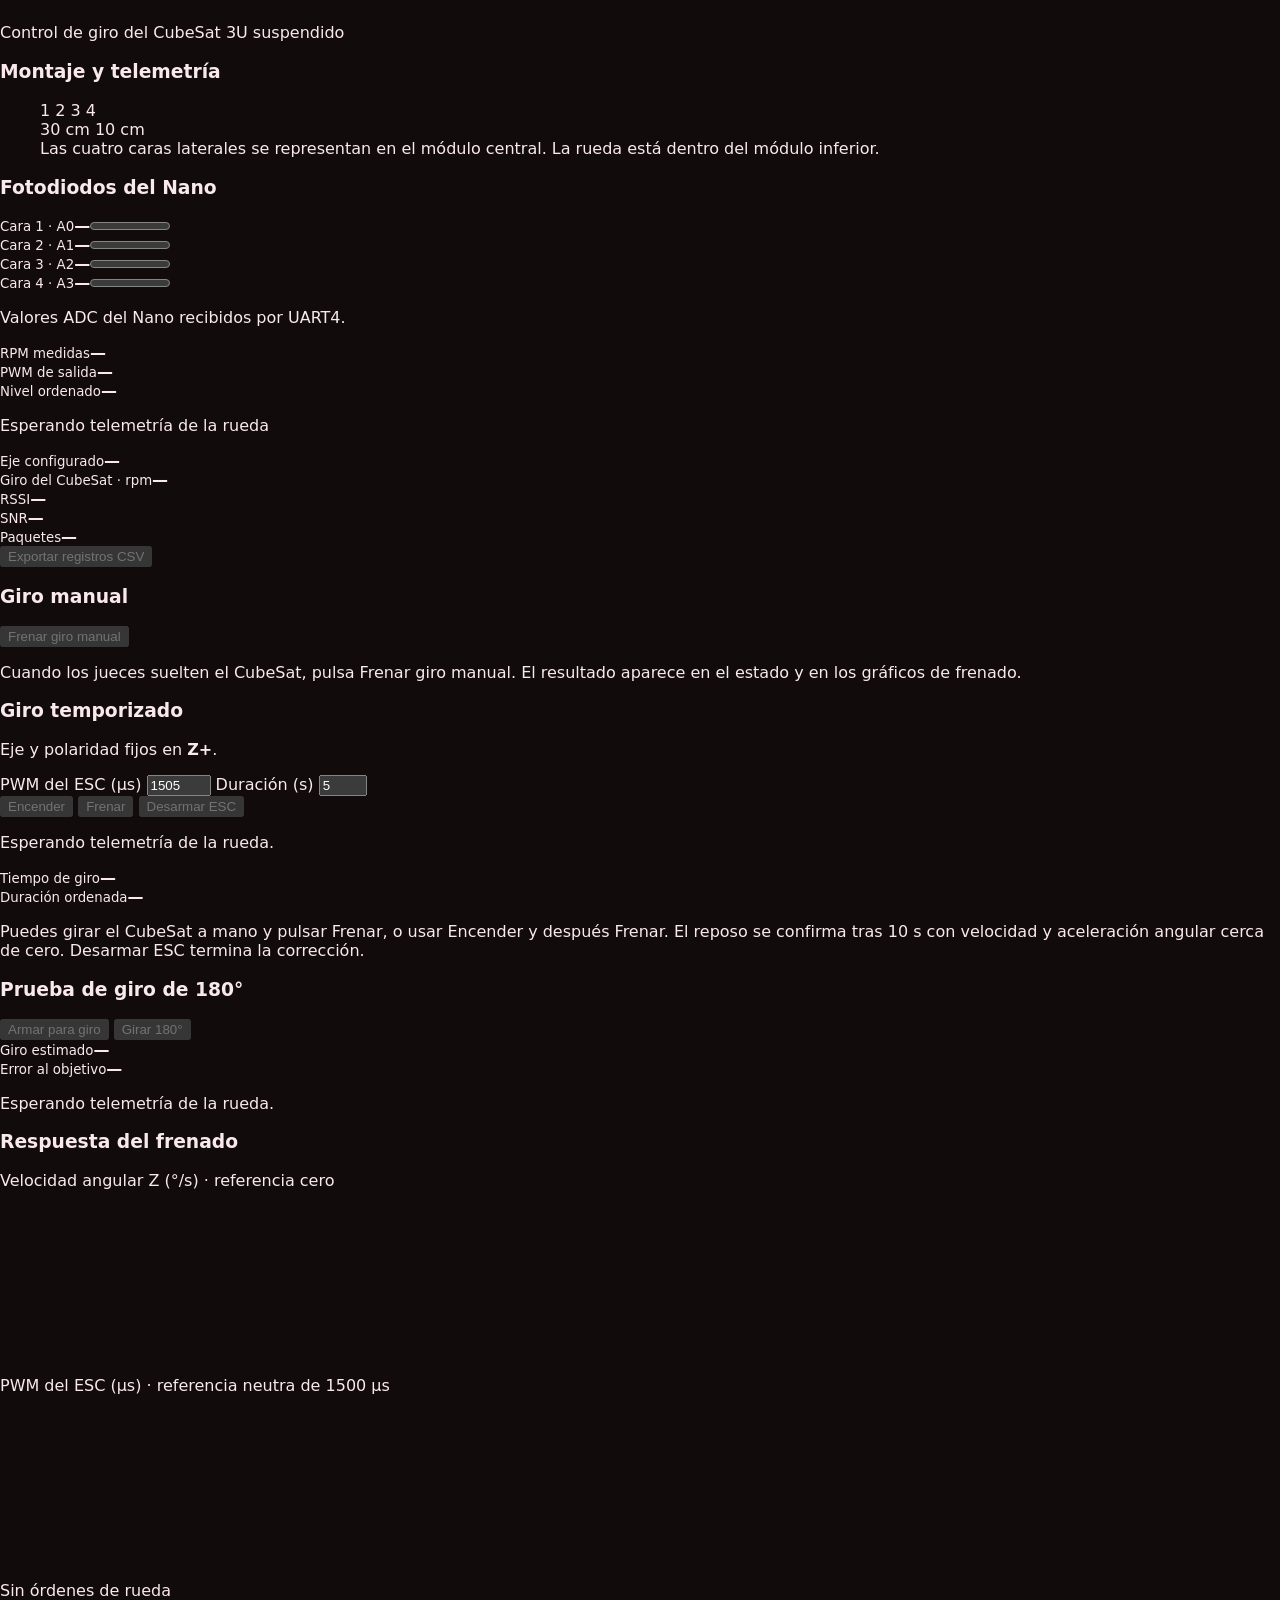
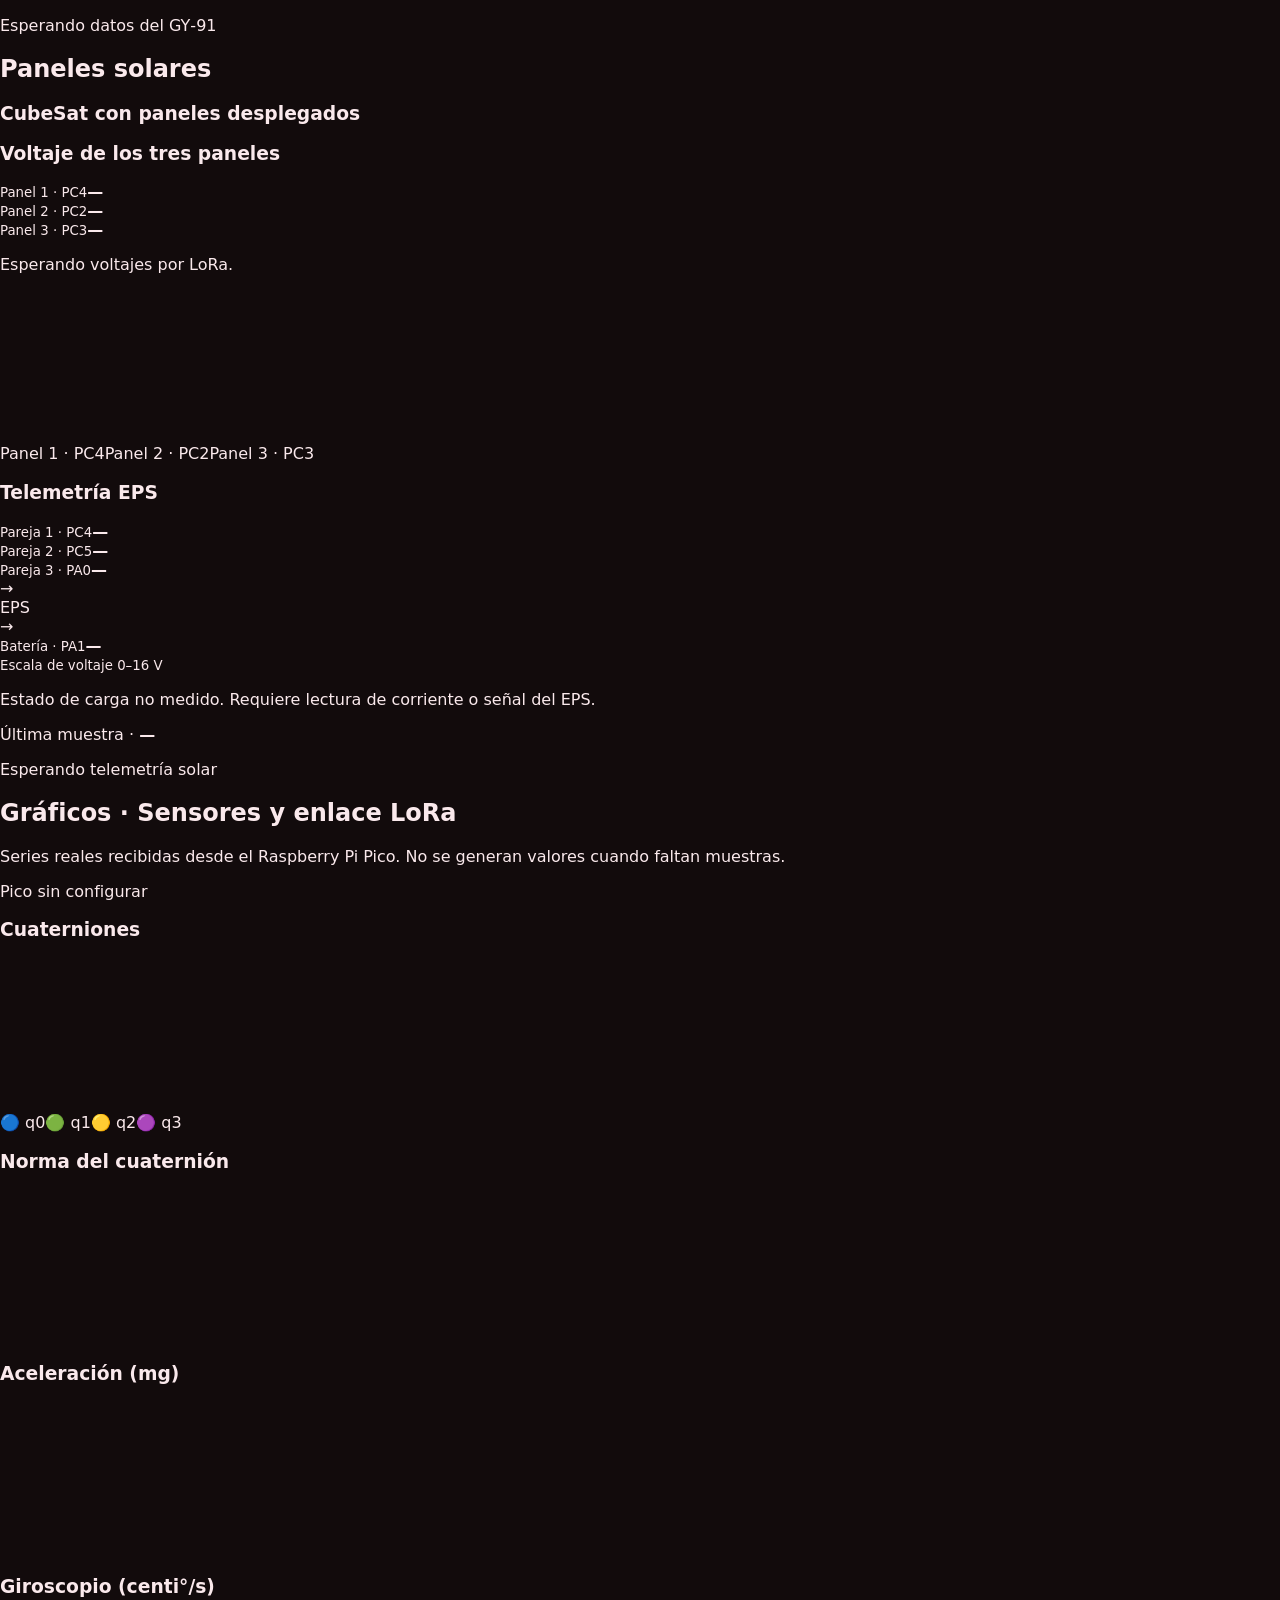
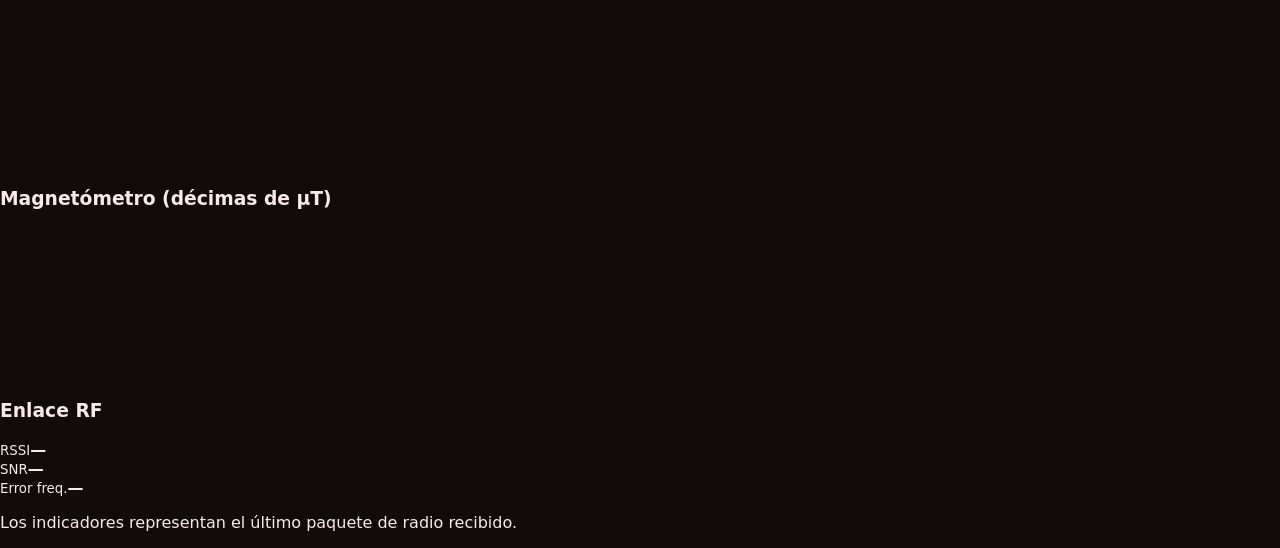
==== commit 73e37bd0: "Agregar boton dedicado para frenar el giro manual" ====
--- a/ground_station/templates/index.html
+++ b/ground_station/templates/index.html
@@ -193,6 +193,11 @@
       <button class="cmd-btn" id="adcs-export" type="button" disabled>Exportar registros CSV</button>
     </div>
     <div class="web-card">
+      <h3>Giro manual</h3>
+      <div class="command-grid">
+        <button class="cmd-btn danger" id="spin-brake-manual" data-cmd="WHEEL" data-value="BRAKE" disabled>Frenar giro manual</button>
+      </div>
+      <p class="hint">Cuando los jueces suelten el CubeSat, pulsa Frenar giro manual. El resultado aparece en el estado y en los gr&aacute;ficos de frenado.</p>
       <h3>Giro temporizado</h3>
       <p class="hint">Eje y polaridad fijos en <strong>Z+</strong>.</p>
       <div class="control-row">
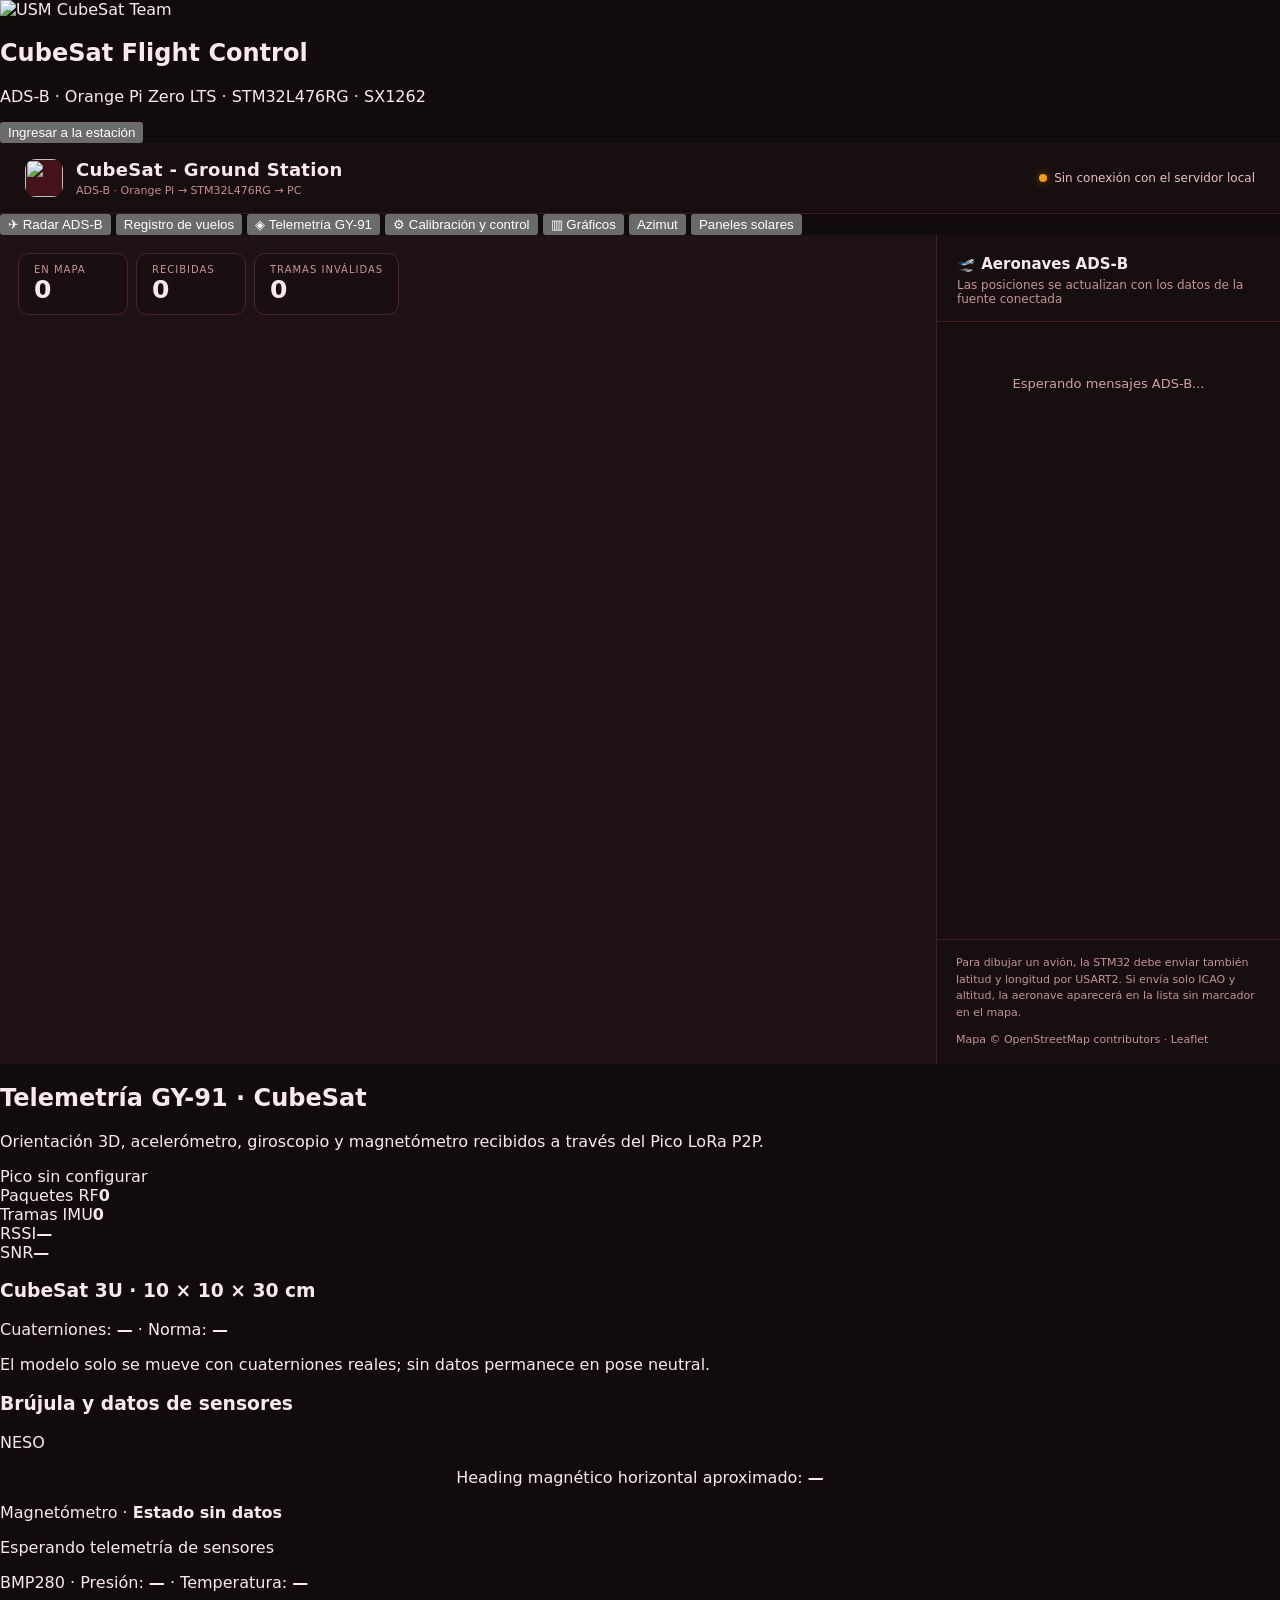
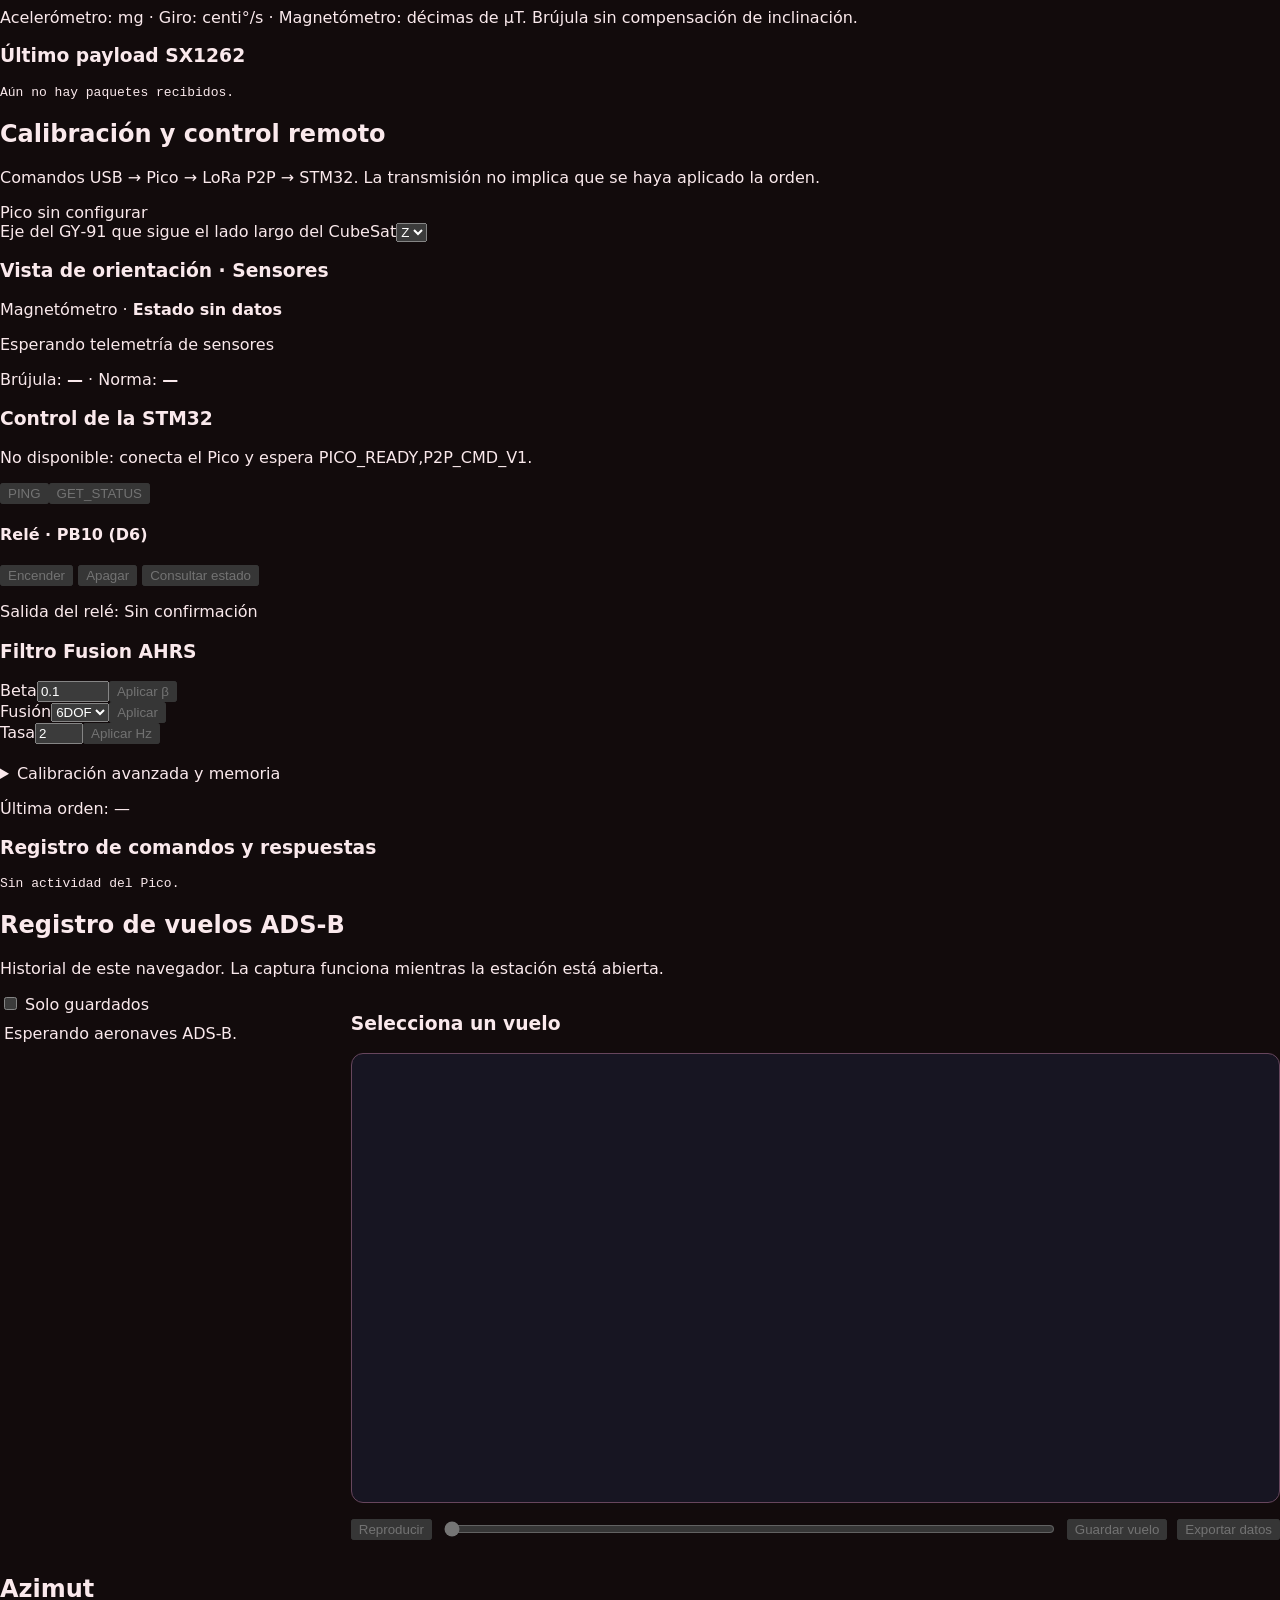
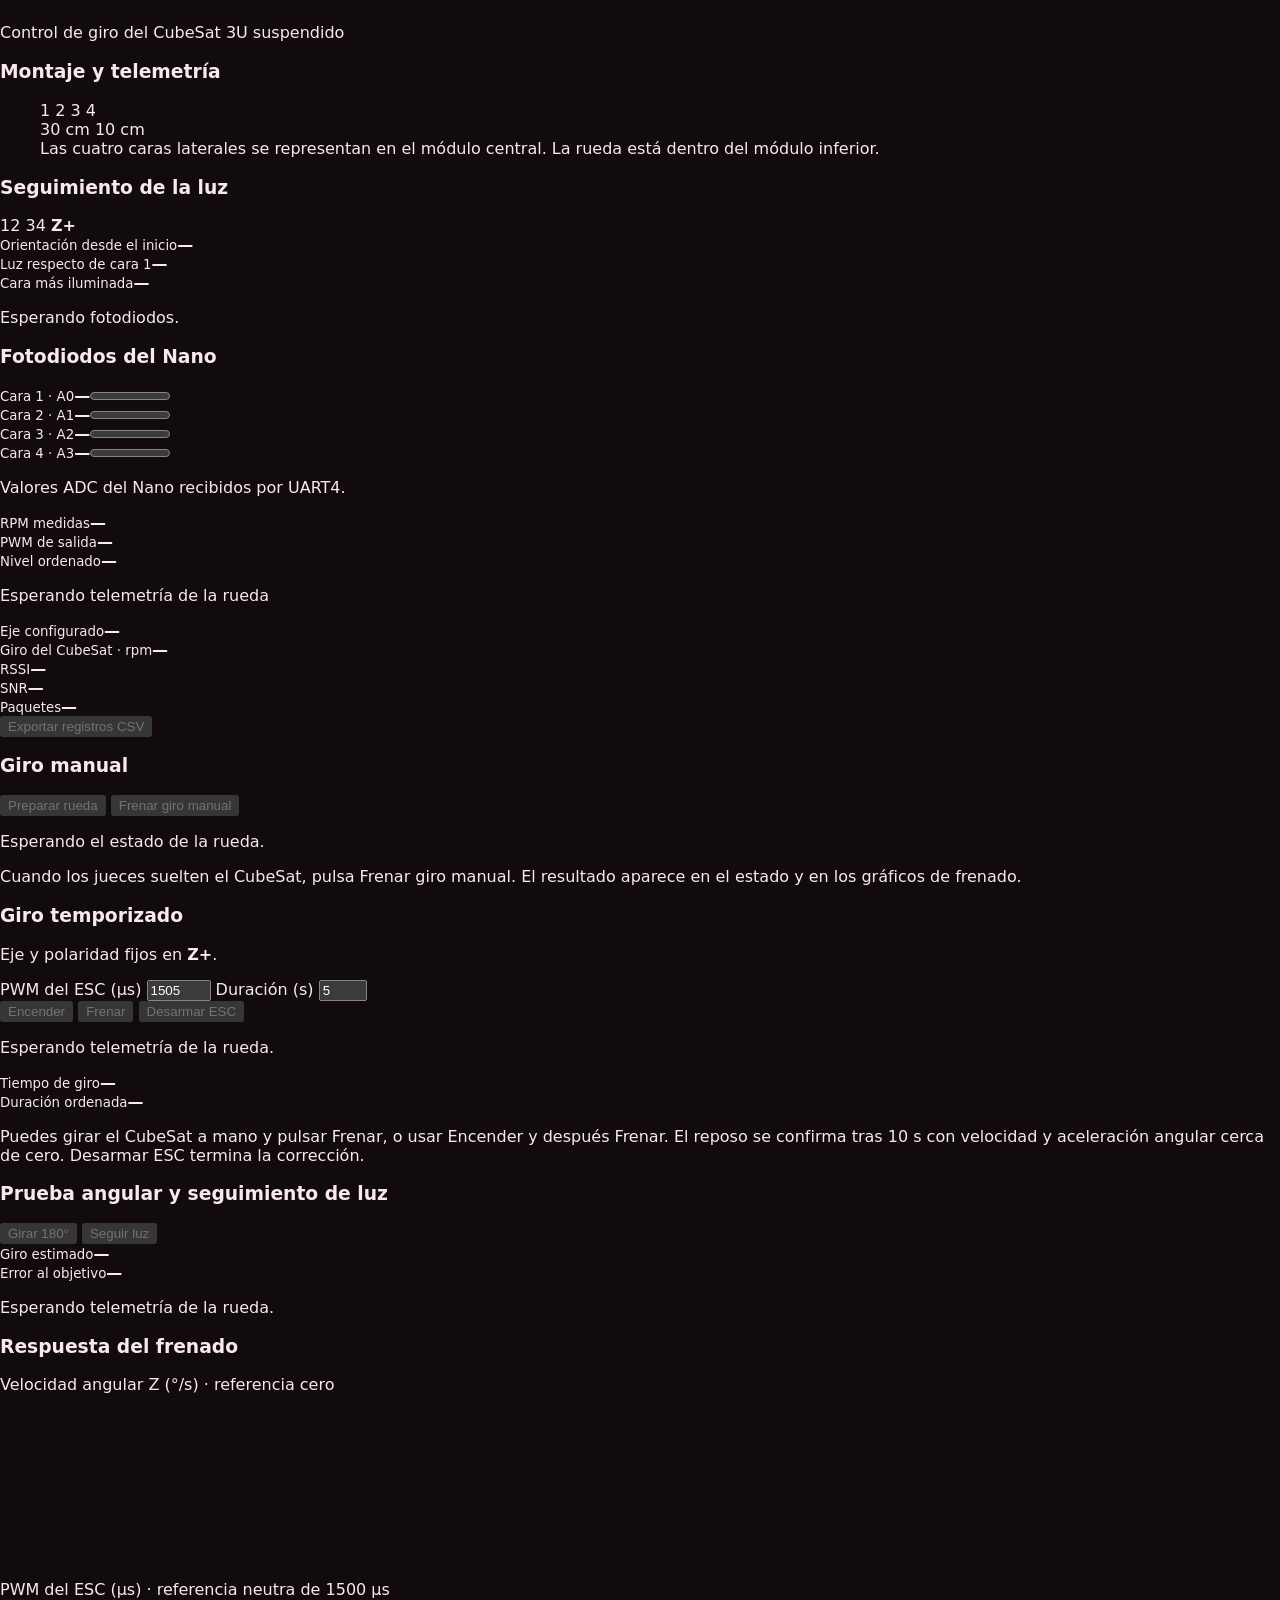
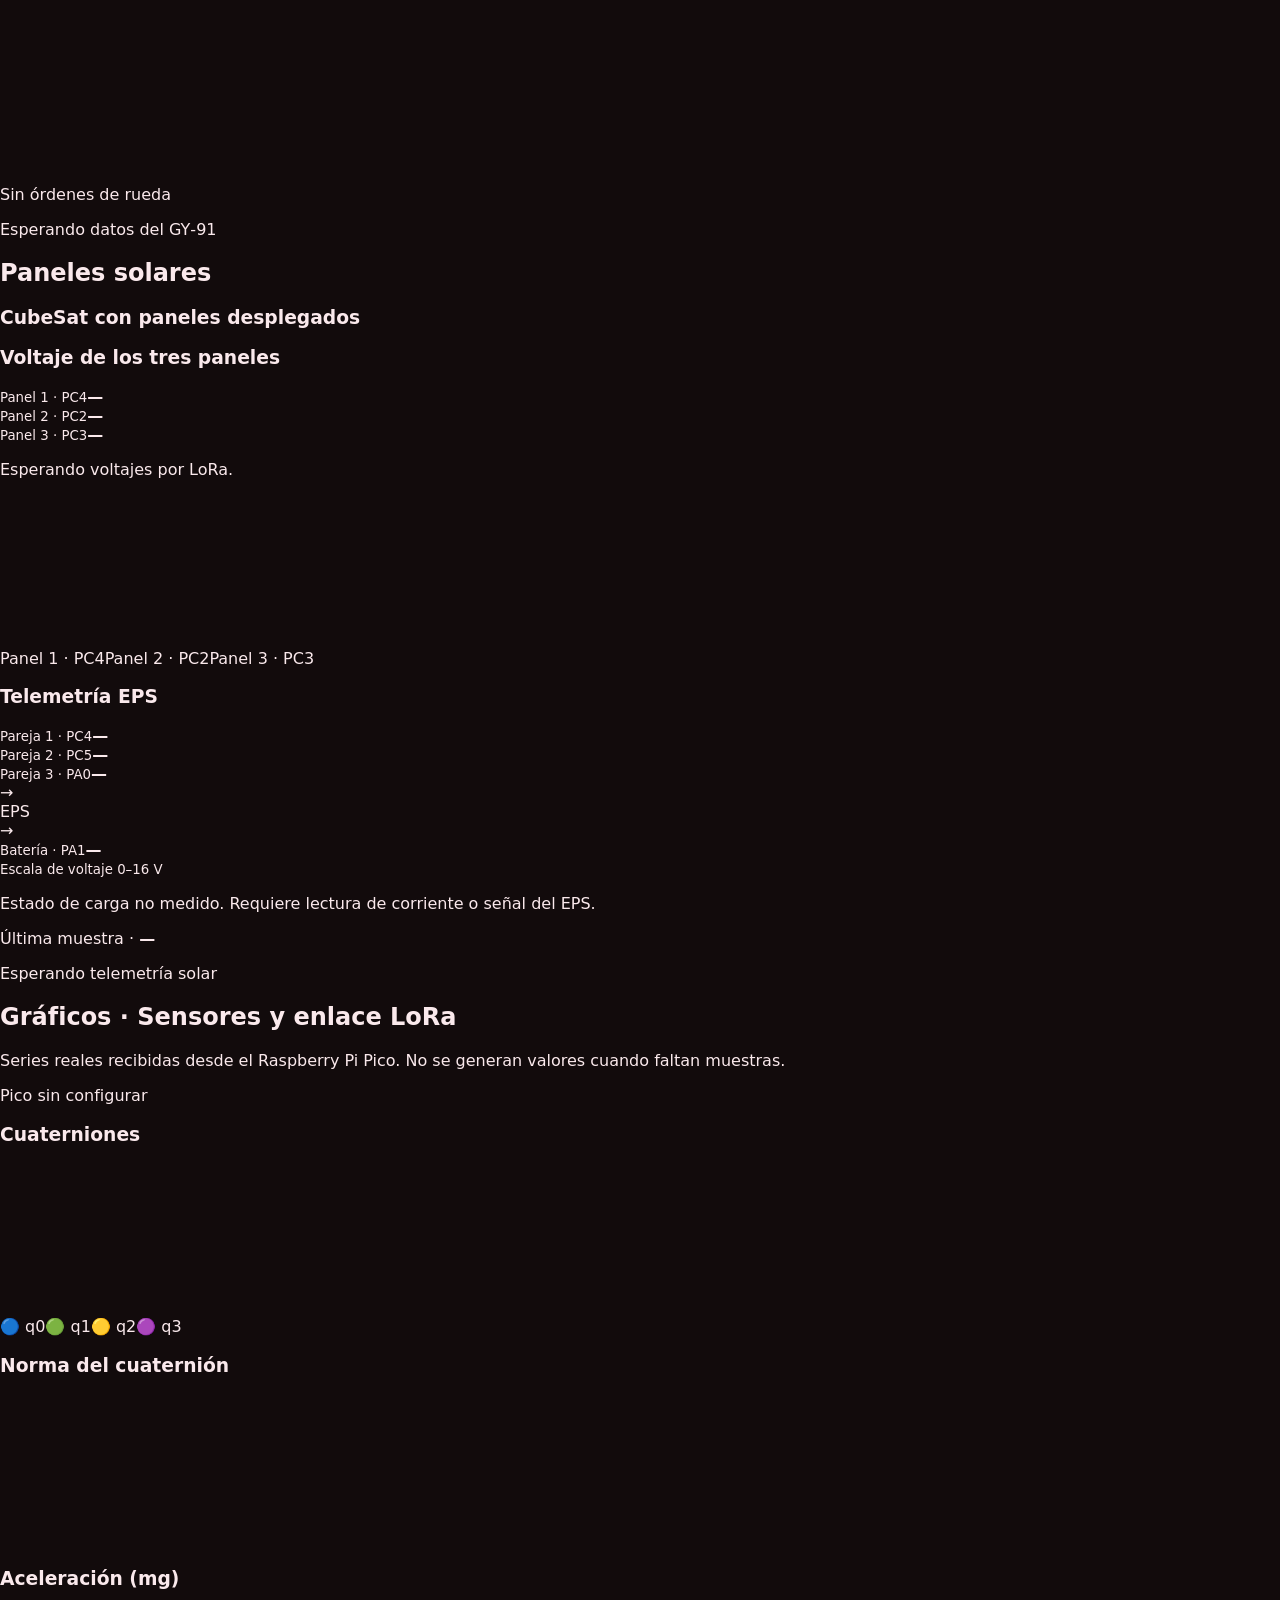
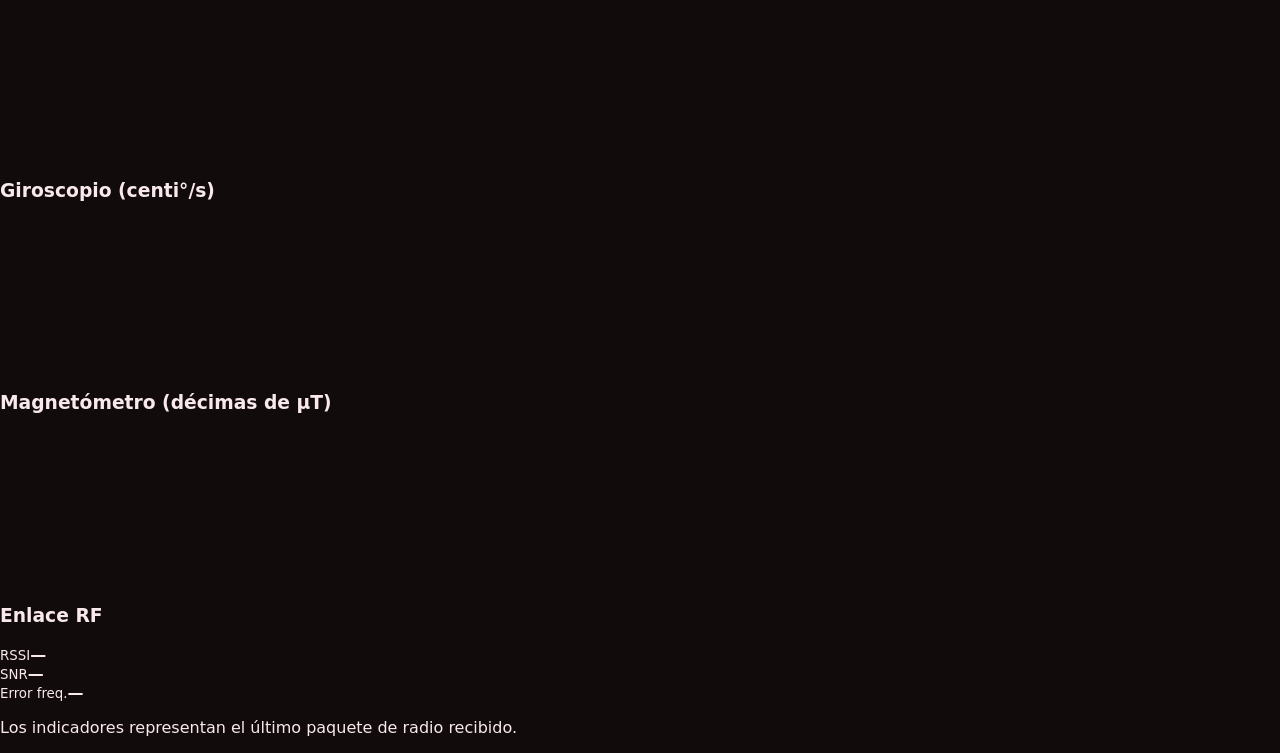
==== commit 8fdfe4bf: "Mostrar seguimiento de luz y preparacion del giro manual" ====
--- a/ground_station/templates/index.html
+++ b/ground_station/templates/index.html
@@ -166,6 +166,21 @@
         </div>
         <figcaption>Las cuatro caras laterales se representan en el módulo central. La rueda está dentro del módulo inferior.</figcaption>
       </figure>
+      <h3>Seguimiento de la luz</h3>
+      <div class="light-compass" id="light-compass" aria-hidden="true">
+        <span class="light-compass-ray" id="light-compass-ray" hidden></span>
+        <div class="light-compass-cube">
+          <span data-light-top-face="1">1</span><span data-light-top-face="2">2</span>
+          <span data-light-top-face="3">3</span><span data-light-top-face="4">4</span>
+          <b>Z+</b>
+        </div>
+      </div>
+      <div class="metric-list">
+        <div><small>Orientaci&oacute;n desde el inicio</small><b id="light-cube-angle">&mdash;</b></div>
+        <div><small>Luz respecto de cara 1</small><b id="light-angle-error">&mdash;</b></div>
+        <div><small>Cara m&aacute;s iluminada</small><b id="light-brightest">&mdash;</b></div>
+      </div>
+      <p id="light-track-status" class="hint" role="status">Esperando fotodiodos.</p>
       <h3>Fotodiodos del Nano</h3>
       <div class="metric-list mission-light-grid">
         <div><small>Cara 1 · A0</small><b data-light-value="1">—</b><meter aria-label="Señal relativa cara 1" data-light-meter="1" min="0" max="1023"></meter></div>
@@ -195,8 +210,10 @@
     <div class="web-card">
       <h3>Giro manual</h3>
       <div class="command-grid">
+        <button class="cmd-btn" id="turn-arm" data-cmd="WHEEL" data-value="BENCH_ARM" disabled>Preparar rueda</button>
         <button class="cmd-btn danger" id="spin-brake-manual" data-cmd="WHEEL" data-value="BRAKE" disabled>Frenar giro manual</button>
       </div>
+      <p class="hint" id="manual-ready-status" role="status">Esperando el estado de la rueda.</p>
       <p class="hint">Cuando los jueces suelten el CubeSat, pulsa Frenar giro manual. El resultado aparece en el estado y en los gr&aacute;ficos de frenado.</p>
       <h3>Giro temporizado</h3>
       <p class="hint">Eje y polaridad fijos en <strong>Z+</strong>.</p>
@@ -217,10 +234,10 @@
         <div><small>Duración ordenada</small><b id="spin-duration">—</b></div>
       </div>
       <p class="hint">Puedes girar el CubeSat a mano y pulsar Frenar, o usar Encender y despu&eacute;s Frenar. El reposo se confirma tras 10 s con velocidad y aceleraci&oacute;n angular cerca de cero. Desarmar ESC termina la correcci&oacute;n.</p>
-      <h3>Prueba de giro de 180°</h3>
+      <h3>Prueba angular y seguimiento de luz</h3>
       <div class="command-grid">
-        <button class="cmd-btn" id="turn-arm" data-cmd="WHEEL" data-value="BENCH_ARM" disabled>Armar para giro</button>
         <button class="cmd-btn" id="turn-start" data-cmd="WHEEL" data-value="TURN:180" disabled>Girar 180°</button>
+        <button class="cmd-btn" id="light-follow" data-cmd="WHEEL" data-value="LIGHT:0" disabled>Seguir luz</button>
       </div>
       <div class="metric-list">
         <div><small>Giro estimado</small><b id="turn-angle">—</b></div>
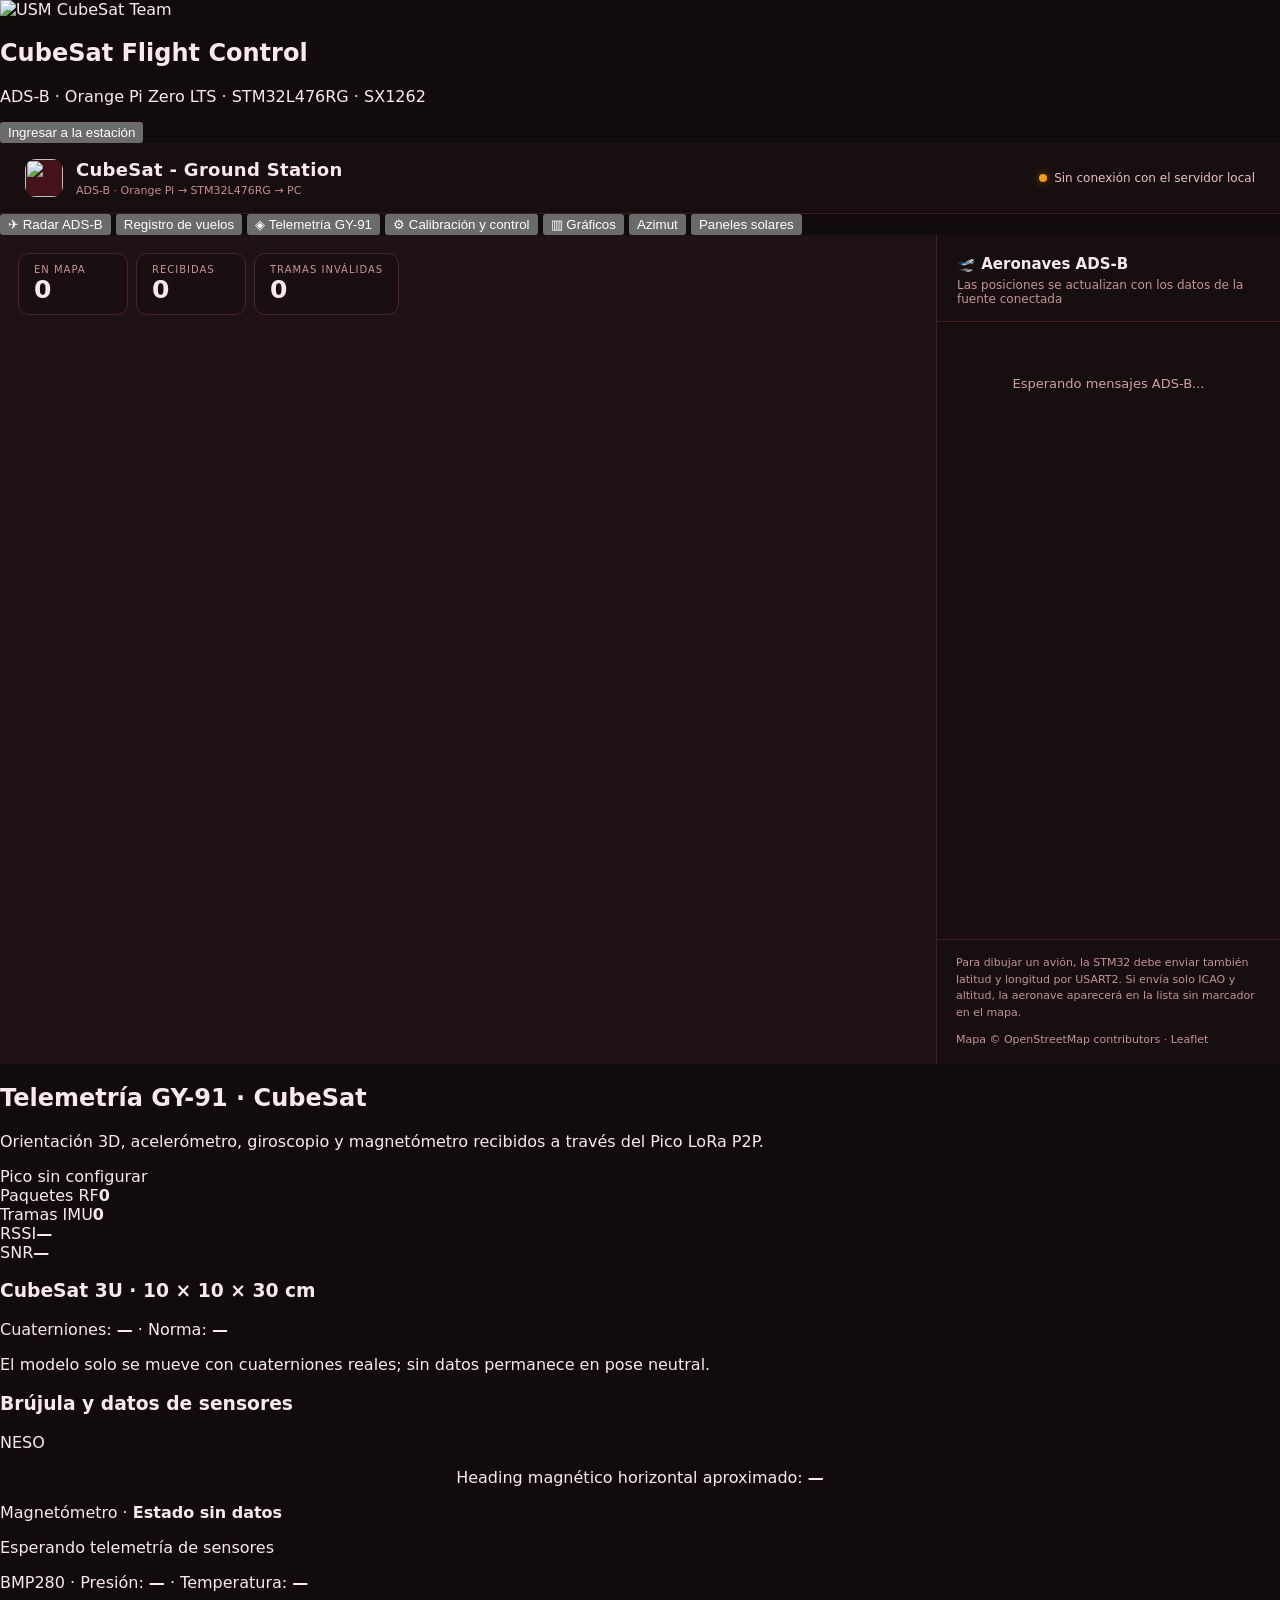
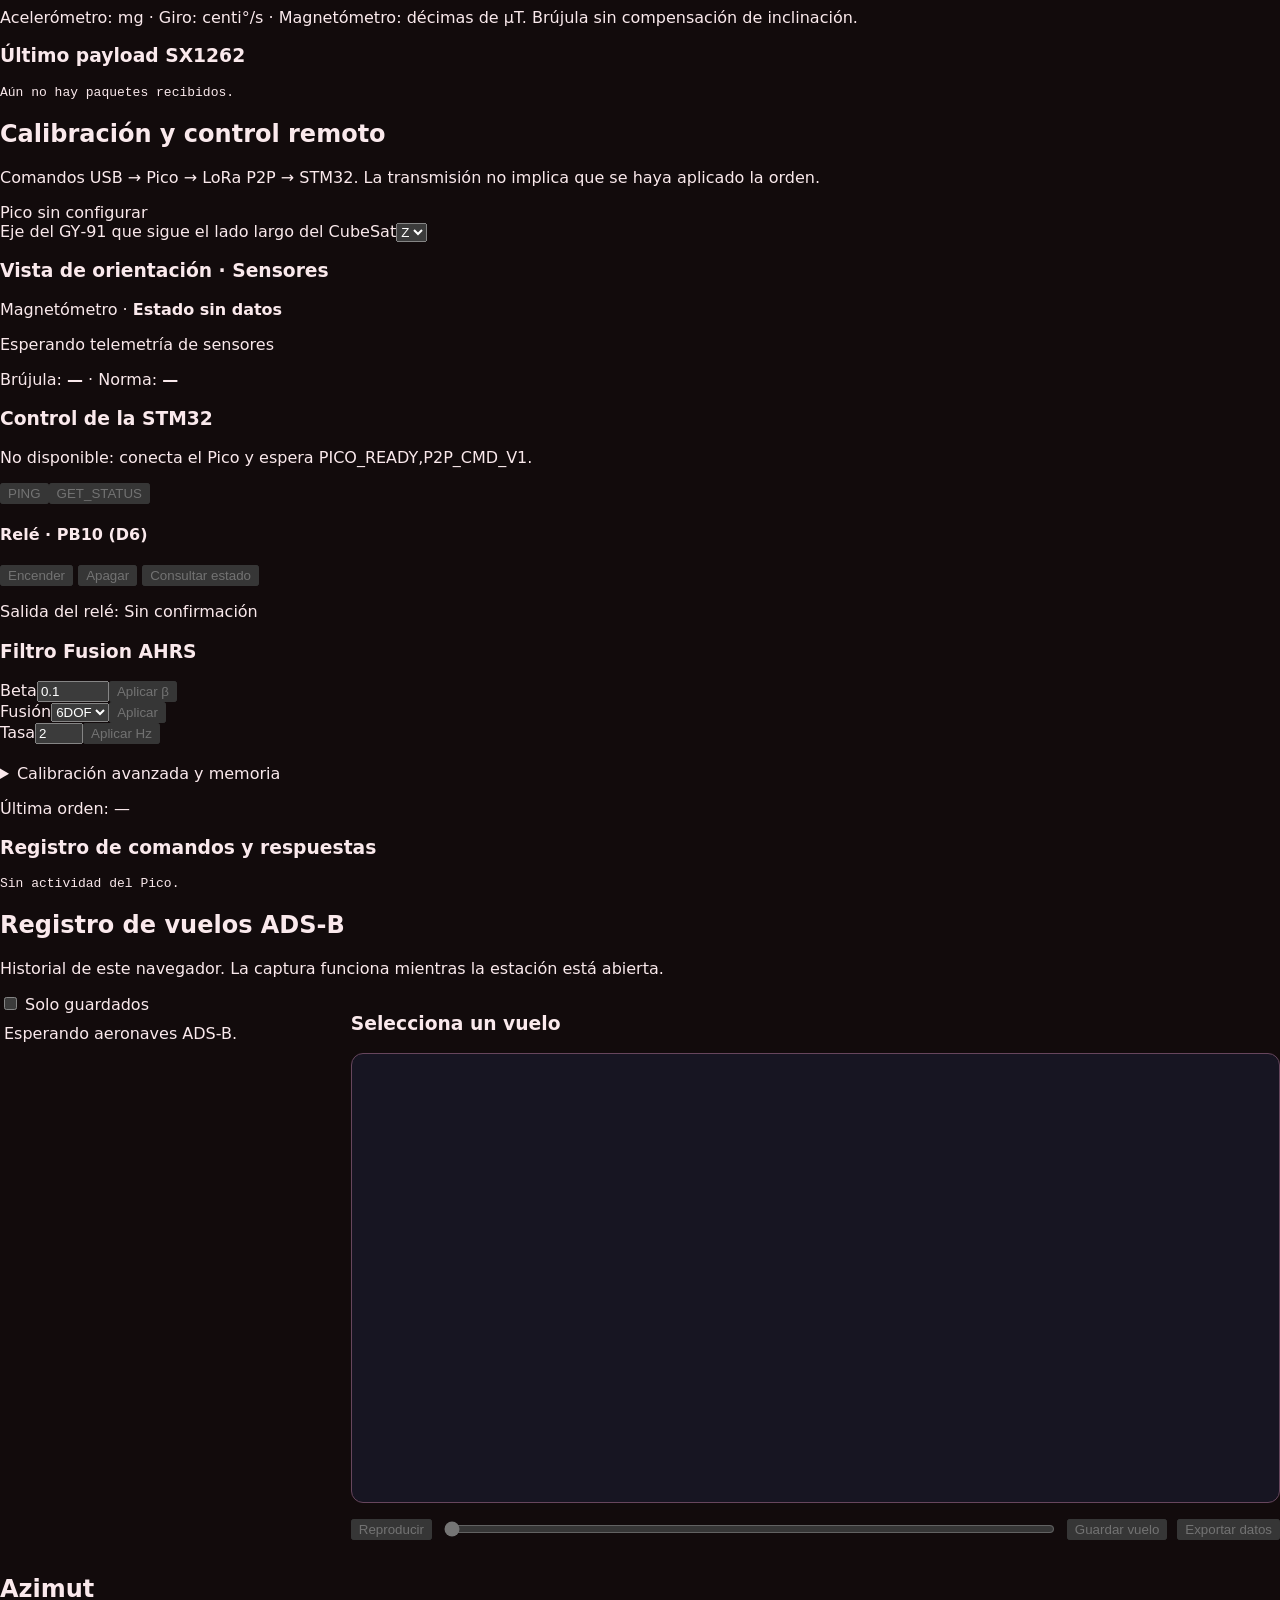
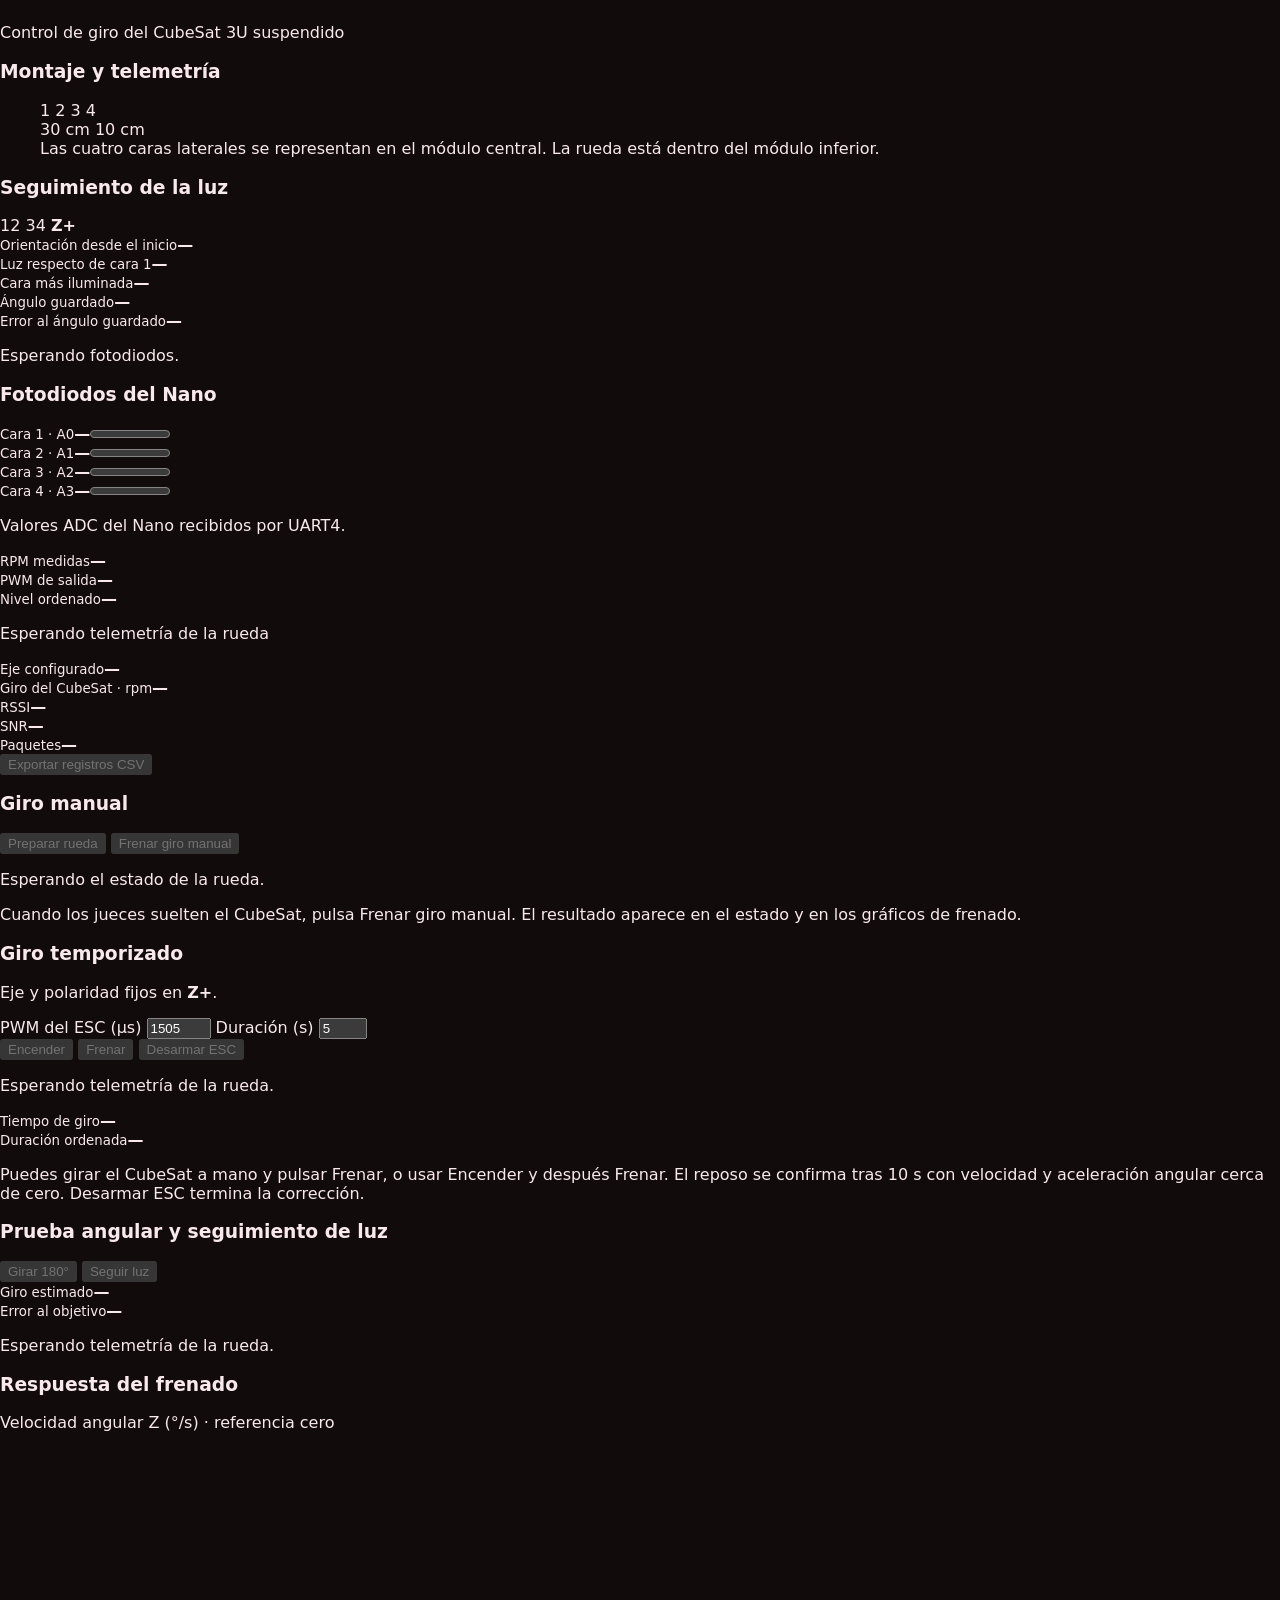
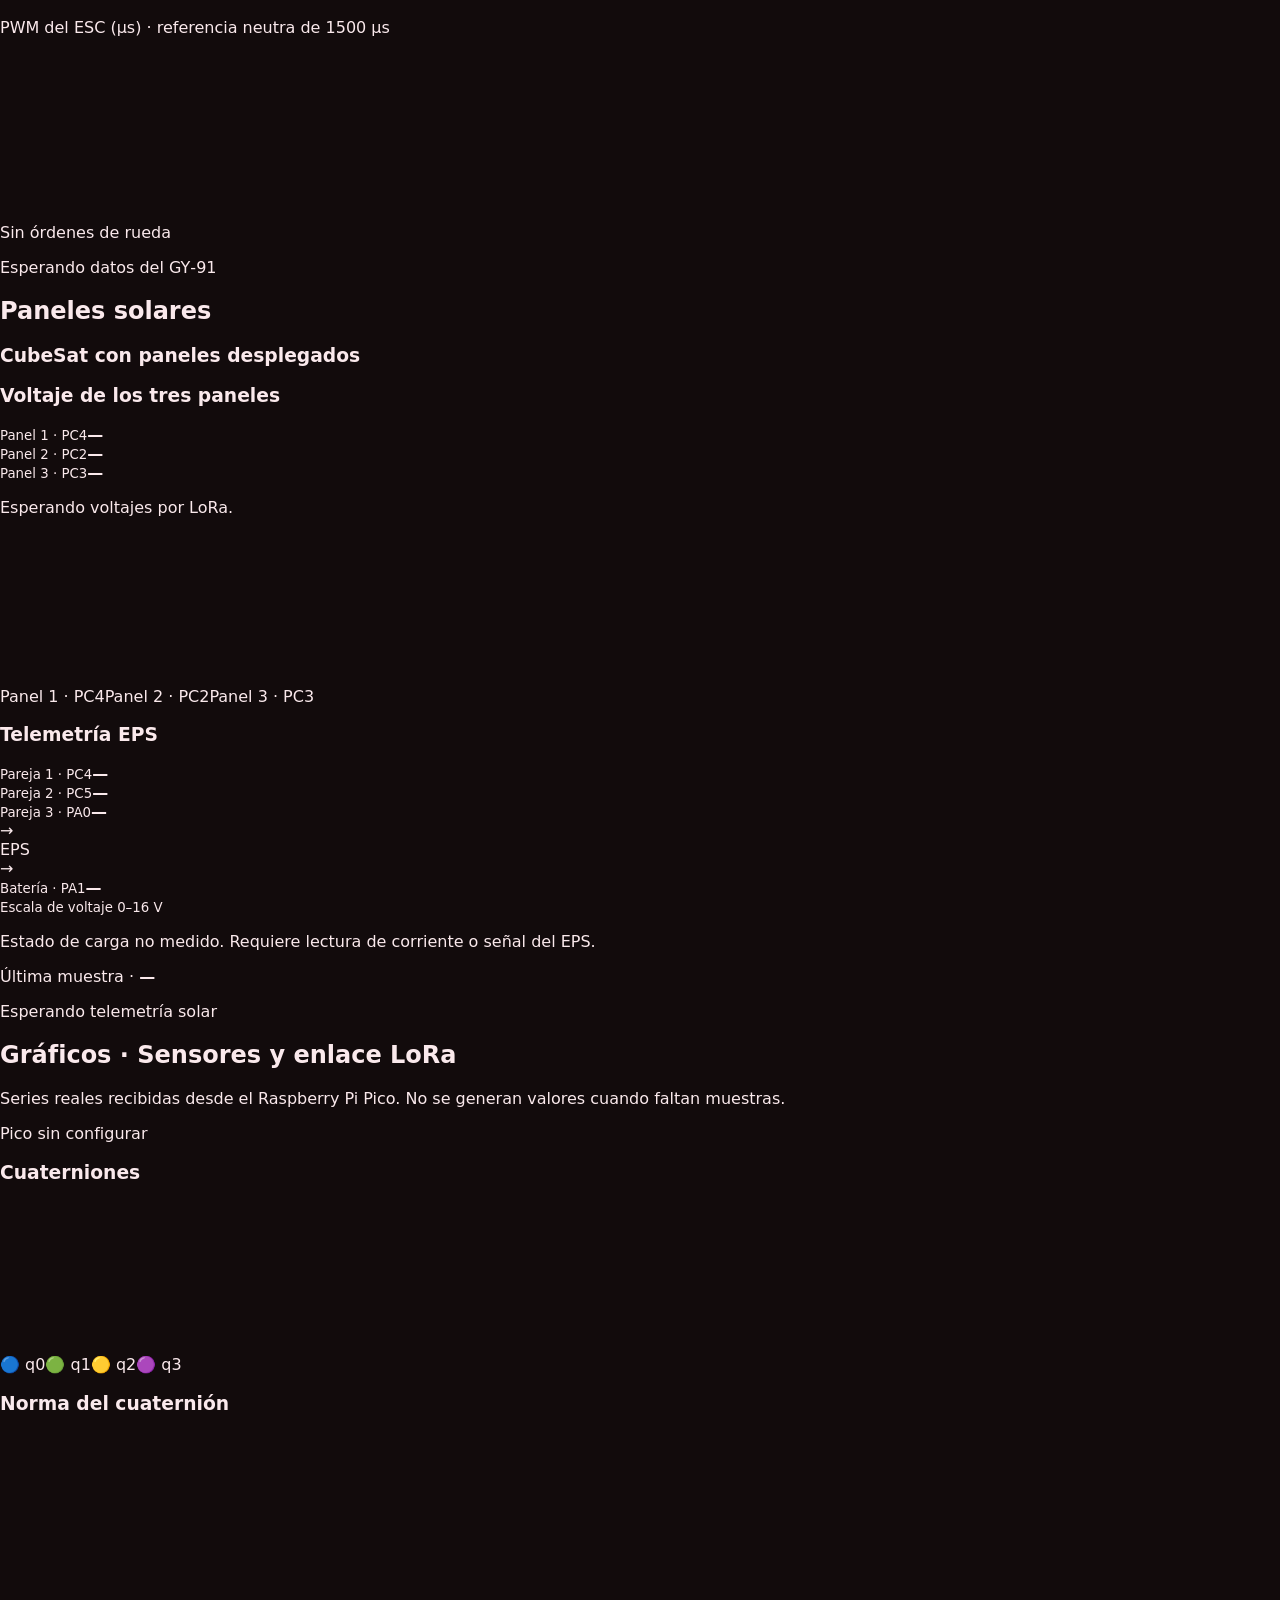
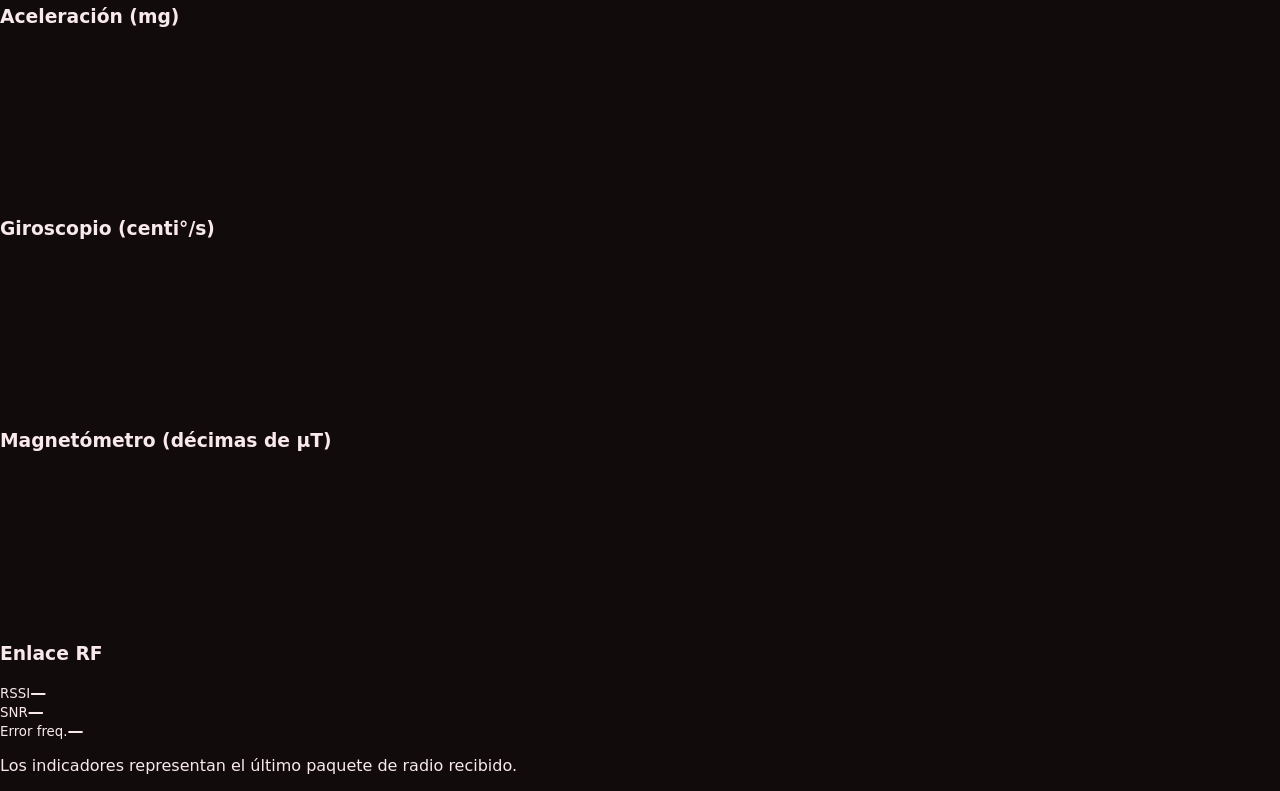
==== commit 42fc2145: "Mantener el angulo guardado al perder la luz" ====
--- a/ground_station/templates/index.html
+++ b/ground_station/templates/index.html
@@ -169,6 +169,7 @@
       <h3>Seguimiento de la luz</h3>
       <div class="light-compass" id="light-compass" aria-hidden="true">
         <span class="light-compass-ray" id="light-compass-ray" hidden></span>
+        <span class="light-hold-marker" id="light-hold-marker" hidden></span>
         <div class="light-compass-cube">
           <span data-light-top-face="1">1</span><span data-light-top-face="2">2</span>
           <span data-light-top-face="3">3</span><span data-light-top-face="4">4</span>
@@ -179,6 +180,8 @@
         <div><small>Orientaci&oacute;n desde el inicio</small><b id="light-cube-angle">&mdash;</b></div>
         <div><small>Luz respecto de cara 1</small><b id="light-angle-error">&mdash;</b></div>
         <div><small>Cara m&aacute;s iluminada</small><b id="light-brightest">&mdash;</b></div>
+        <div><small>&Aacute;ngulo guardado</small><b id="light-saved-angle">&mdash;</b></div>
+        <div><small>Error al &aacute;ngulo guardado</small><b id="light-hold-error">&mdash;</b></div>
       </div>
       <p id="light-track-status" class="hint" role="status">Esperando fotodiodos.</p>
       <h3>Fotodiodos del Nano</h3>
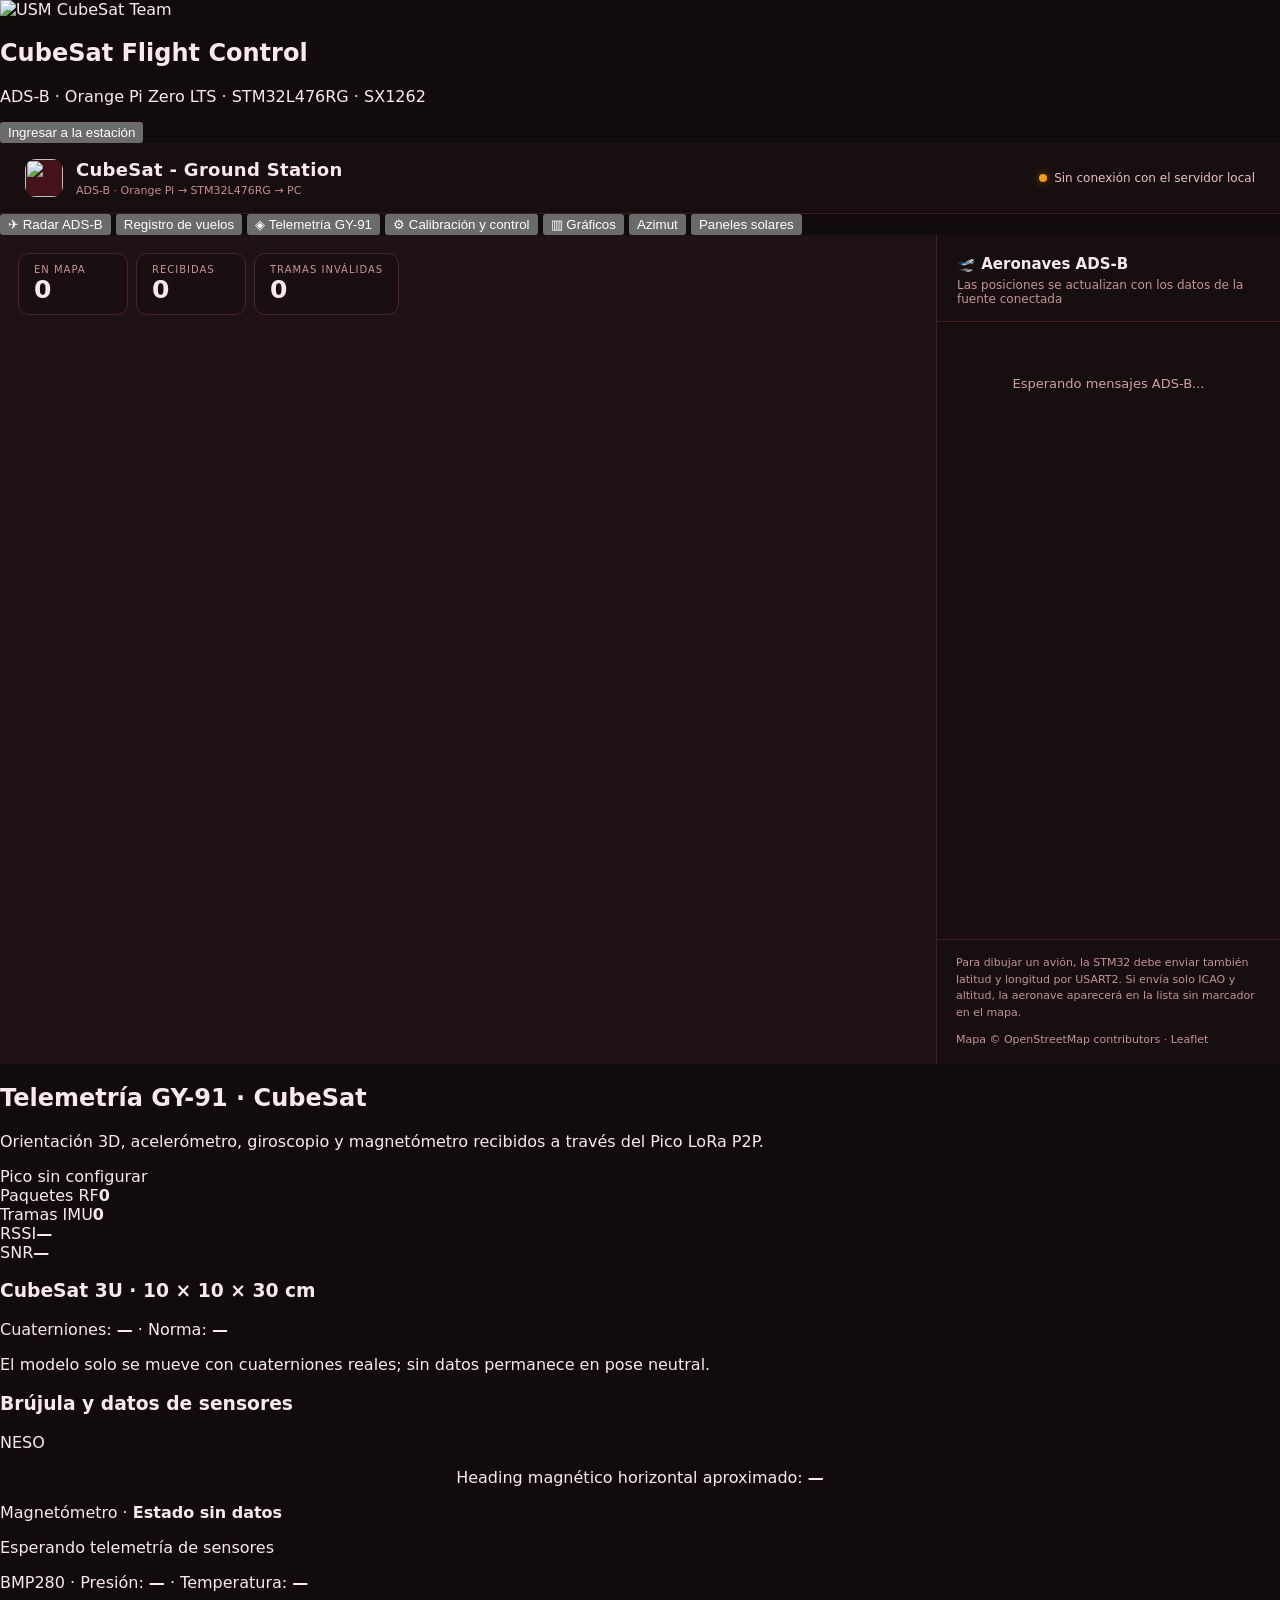
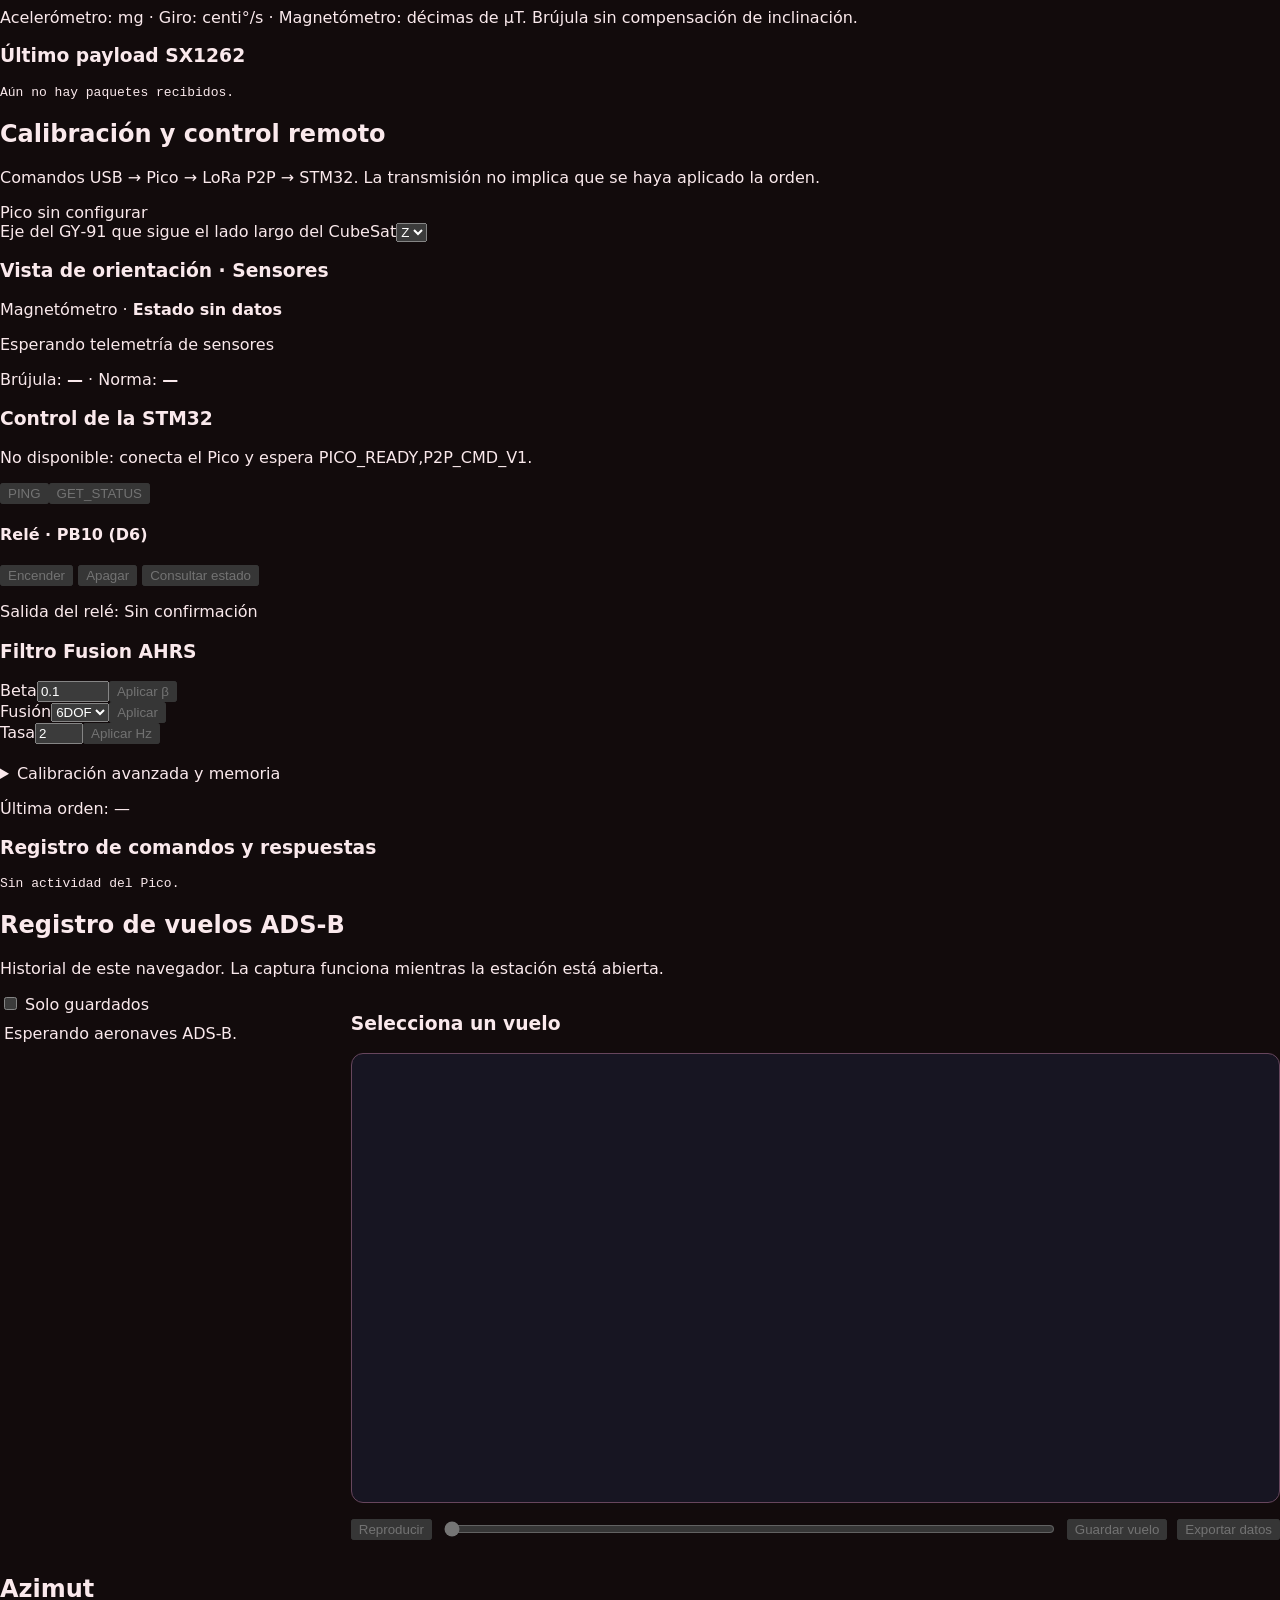
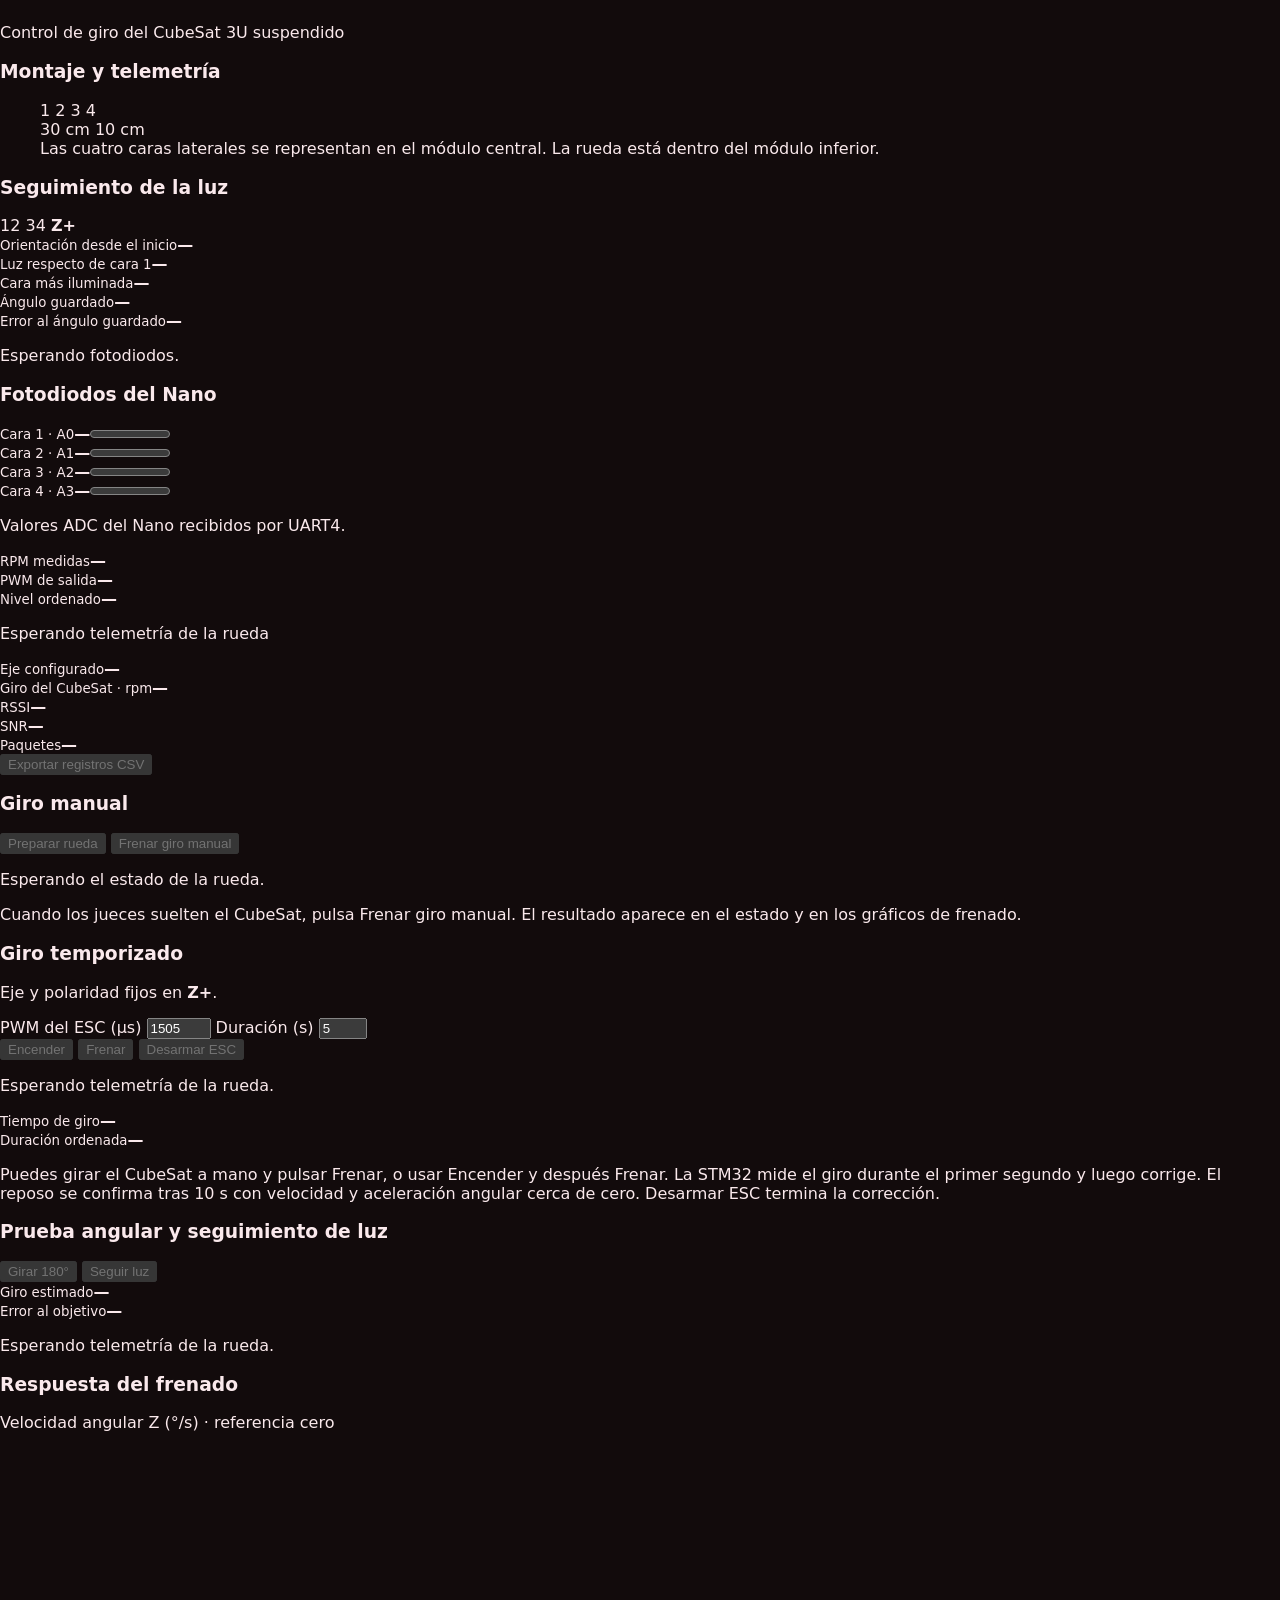
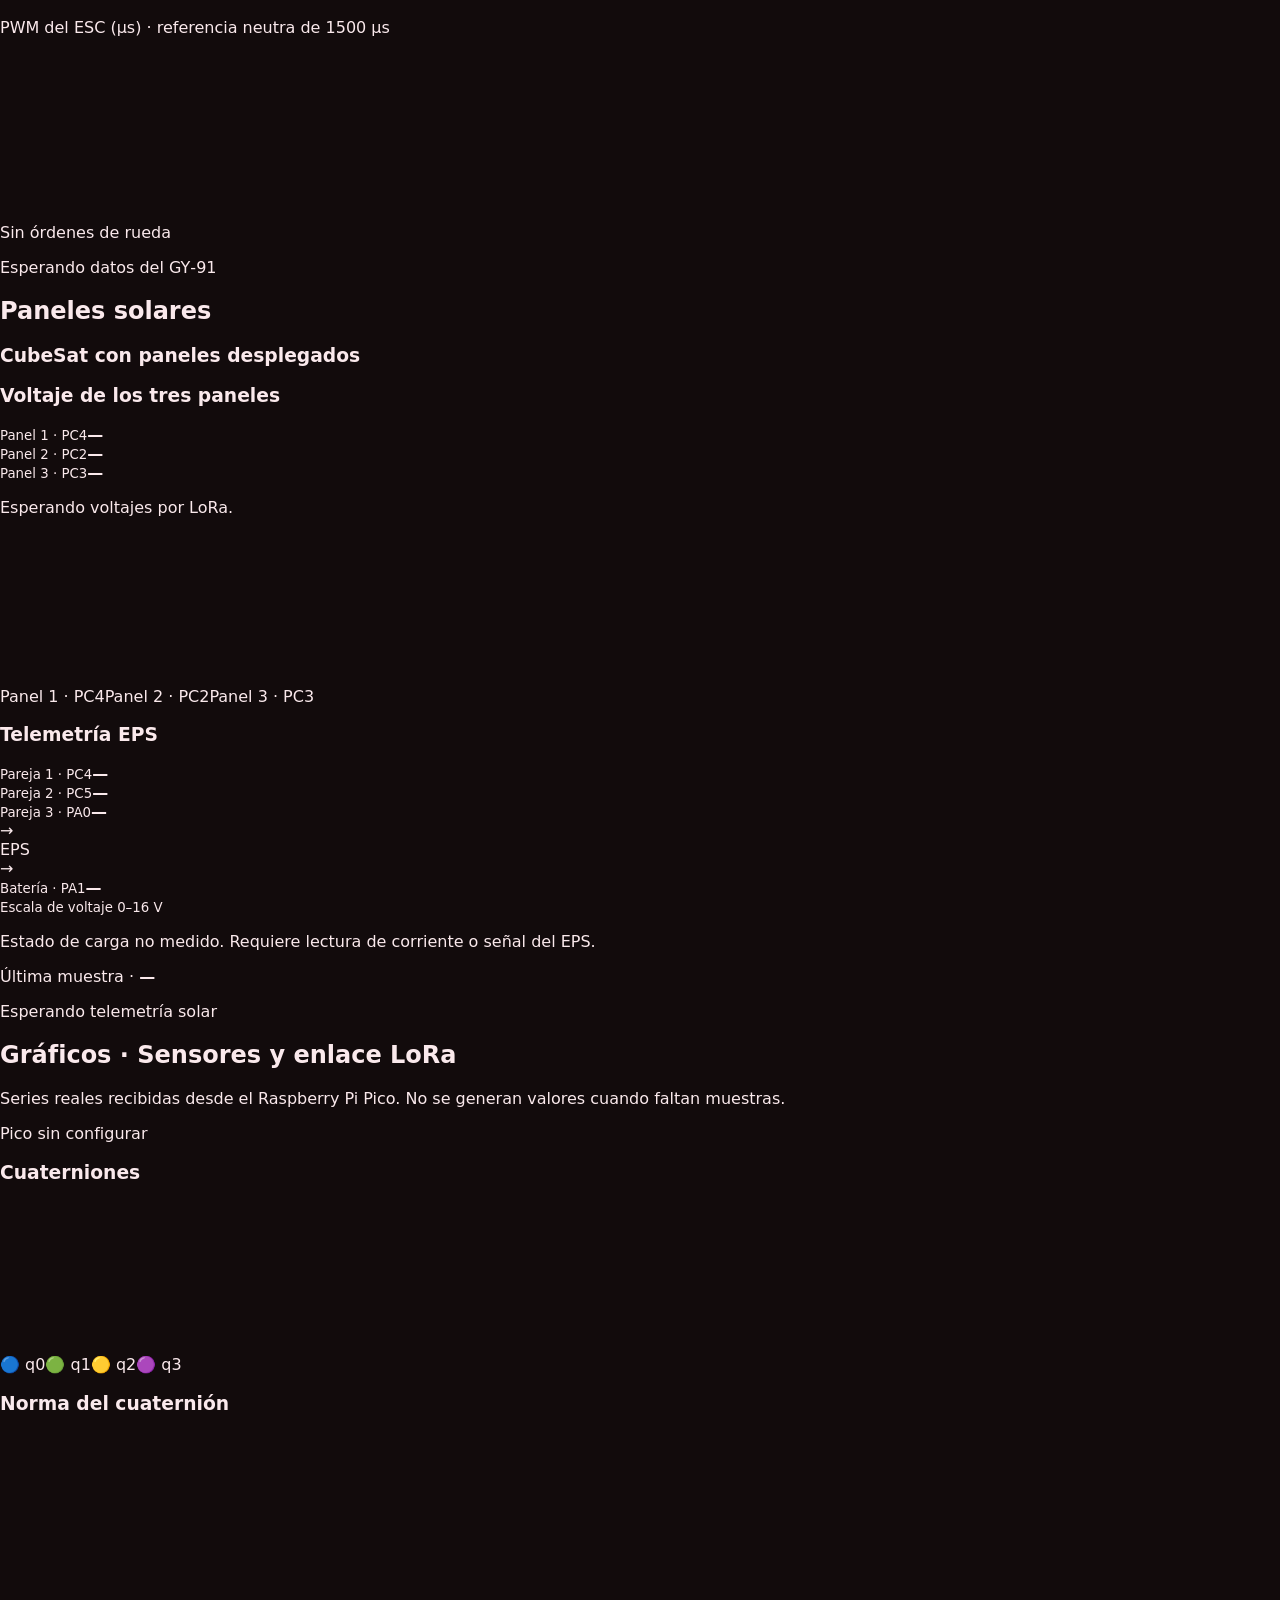
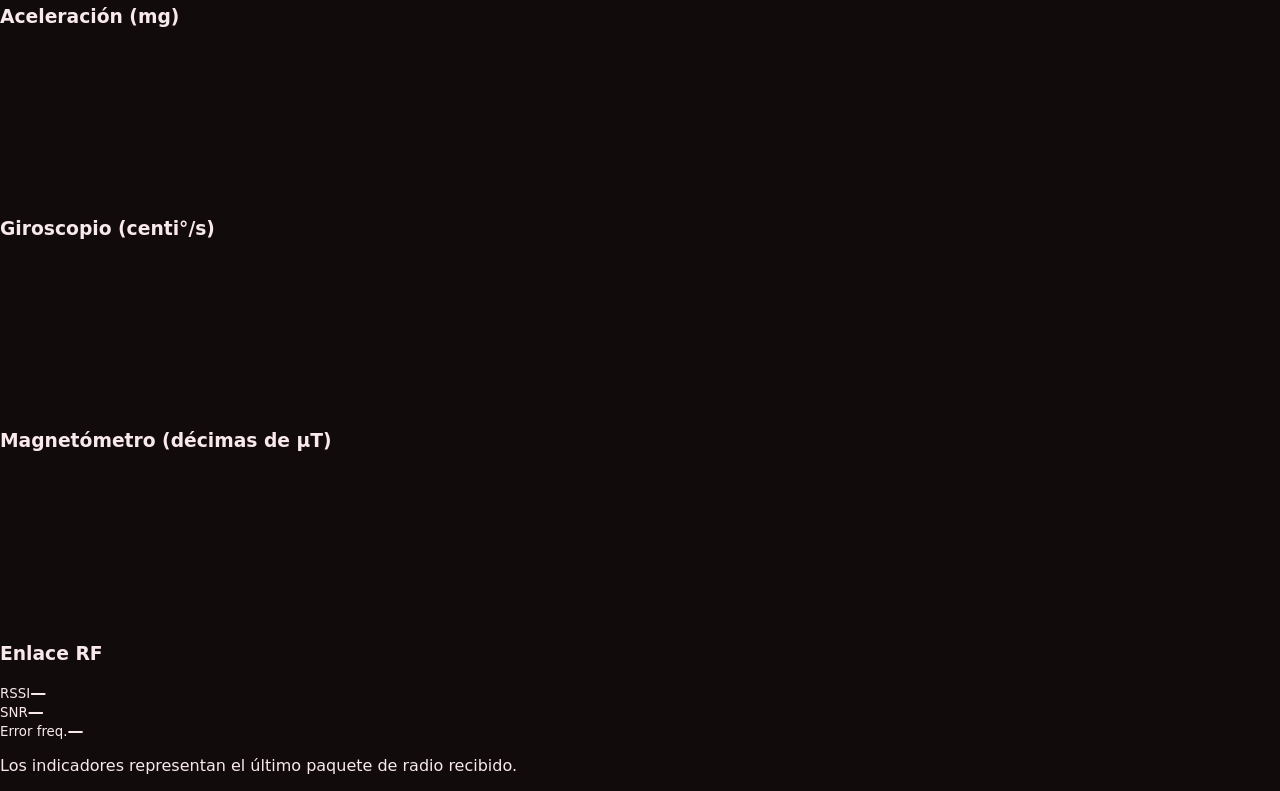
==== commit 177b4da9: "Medir giro antes de frenar y habilitar el mando de luz" ====
--- a/ground_station/templates/index.html
+++ b/ground_station/templates/index.html
@@ -236,7 +236,7 @@
         <div><small id="spin-clock-label">Tiempo de giro</small><b id="spin-elapsed">—</b></div>
         <div><small>Duración ordenada</small><b id="spin-duration">—</b></div>
       </div>
-      <p class="hint">Puedes girar el CubeSat a mano y pulsar Frenar, o usar Encender y despu&eacute;s Frenar. El reposo se confirma tras 10 s con velocidad y aceleraci&oacute;n angular cerca de cero. Desarmar ESC termina la correcci&oacute;n.</p>
+      <p class="hint">Puedes girar el CubeSat a mano y pulsar Frenar, o usar Encender y despu&eacute;s Frenar. La STM32 mide el giro durante el primer segundo y luego corrige. El reposo se confirma tras 10 s con velocidad y aceleraci&oacute;n angular cerca de cero. Desarmar ESC termina la correcci&oacute;n.</p>
       <h3>Prueba angular y seguimiento de luz</h3>
       <div class="command-grid">
         <button class="cmd-btn" id="turn-start" data-cmd="WHEEL" data-value="TURN:180" disabled>Girar 180°</button>
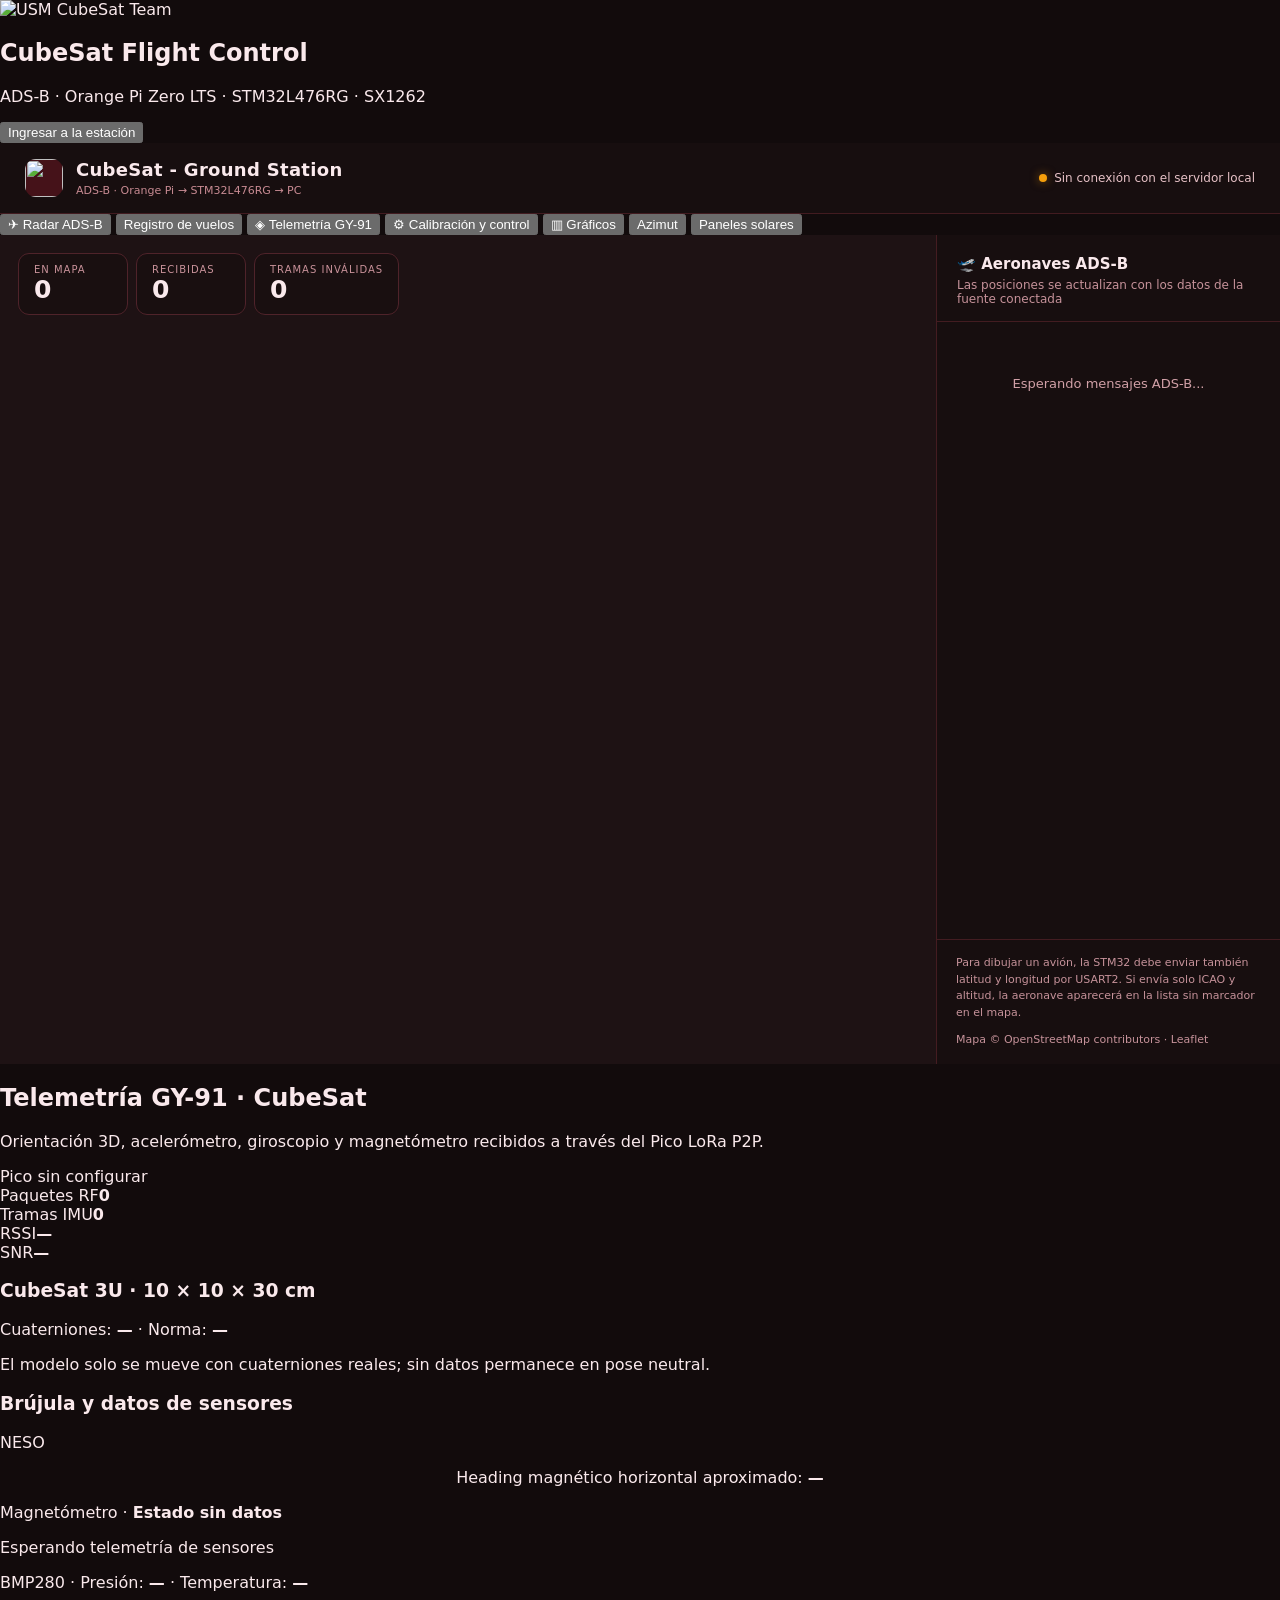
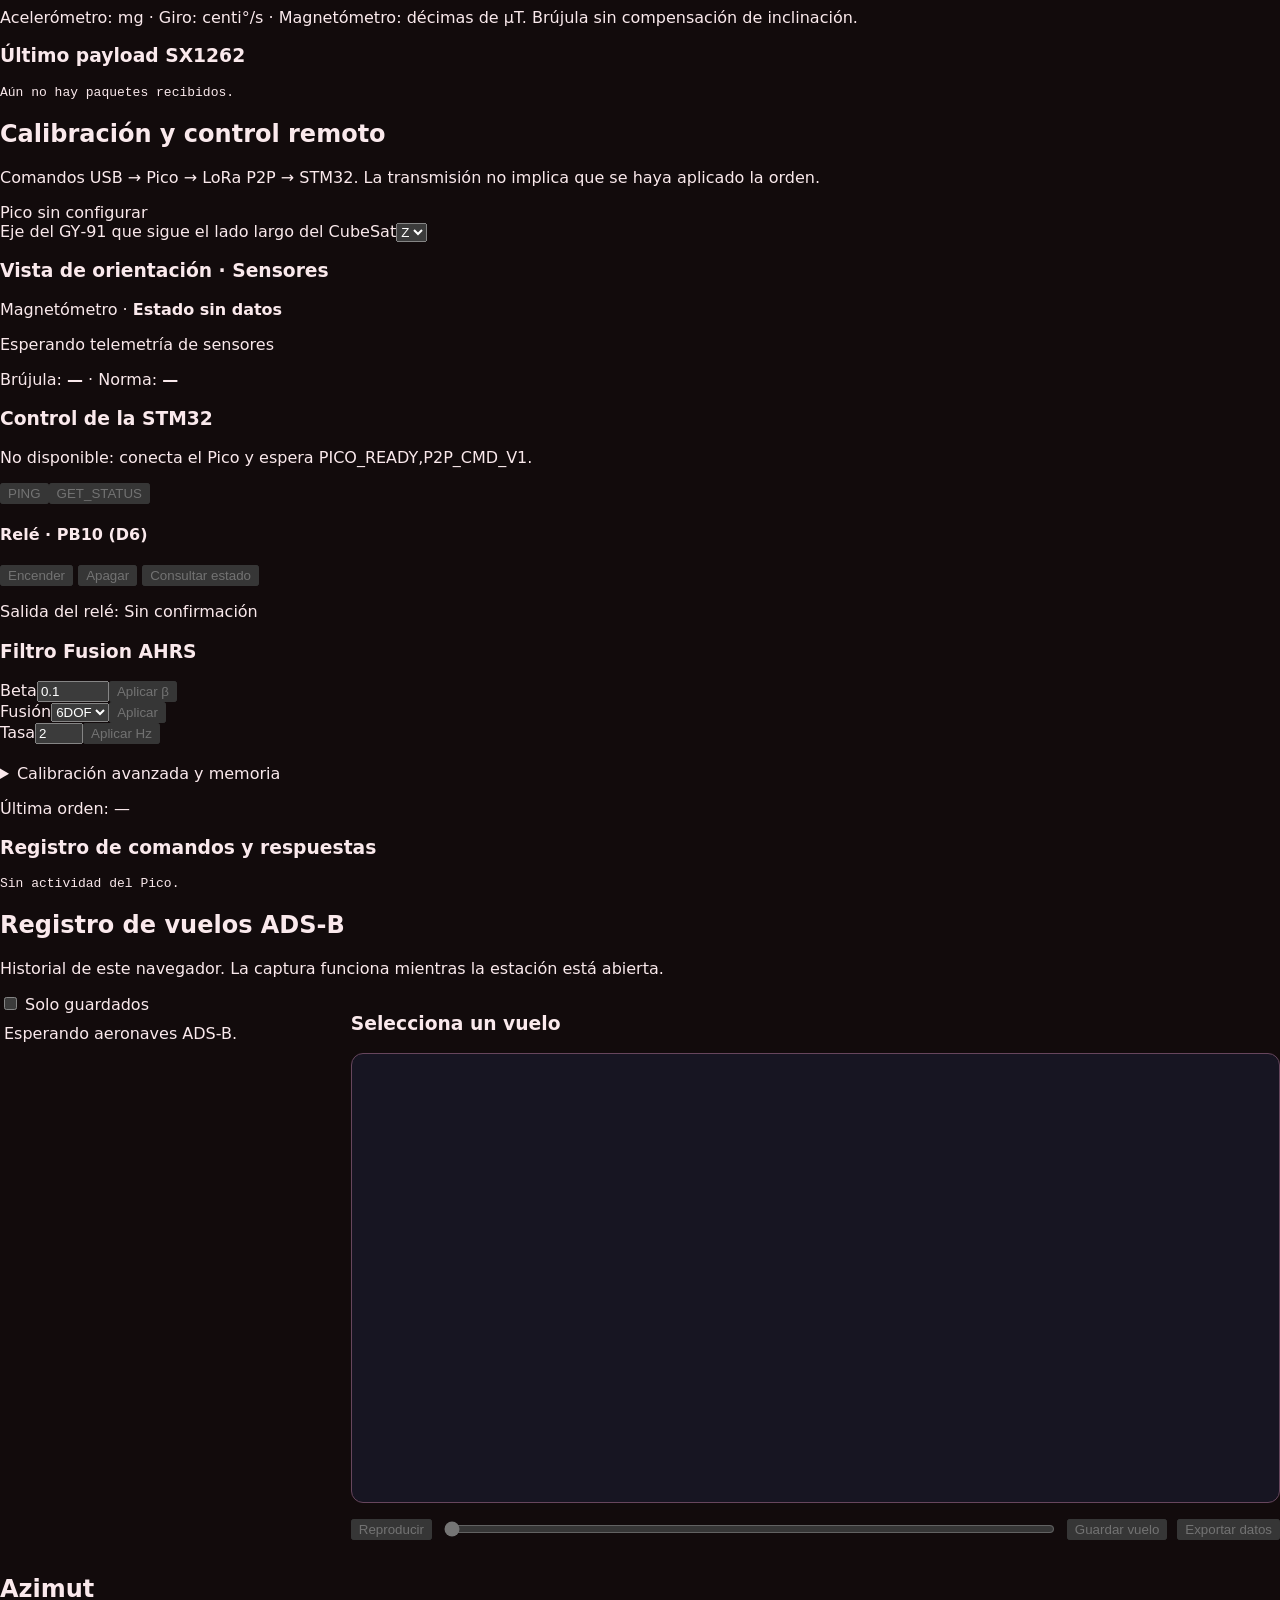
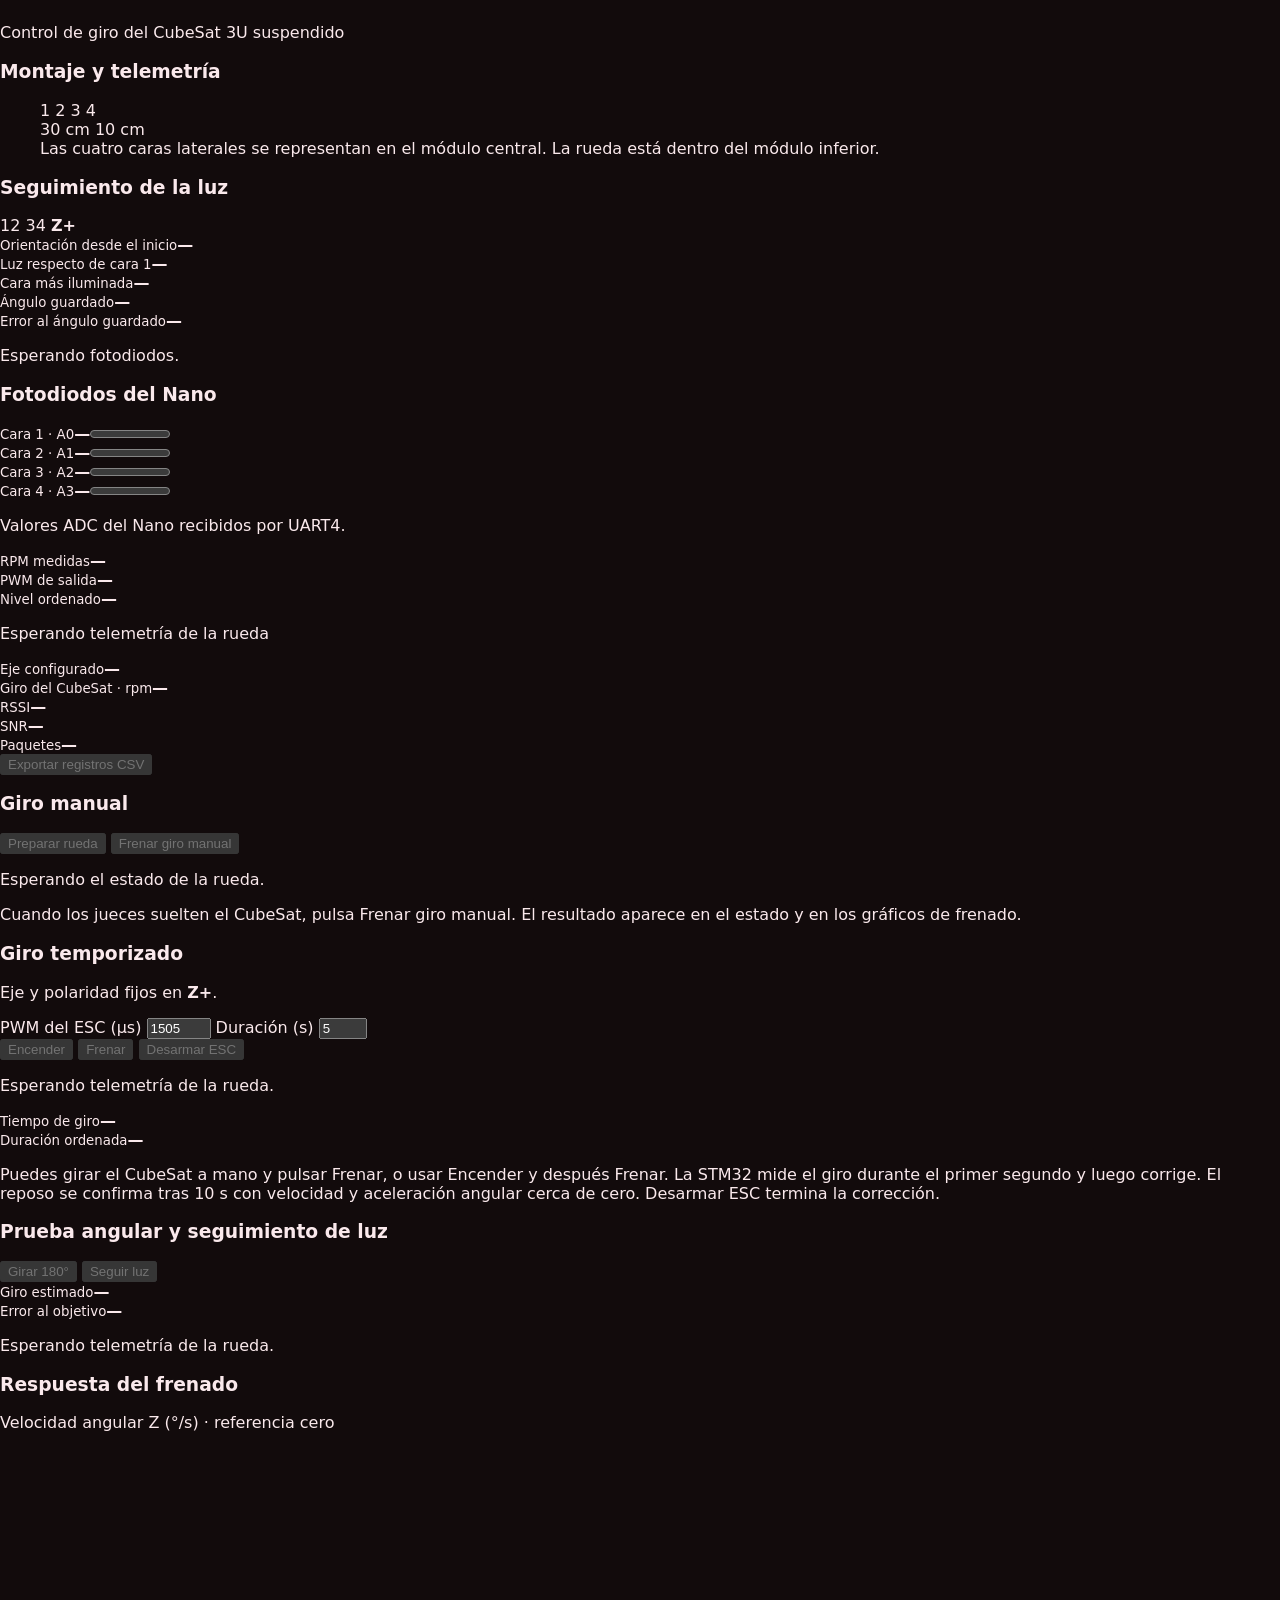
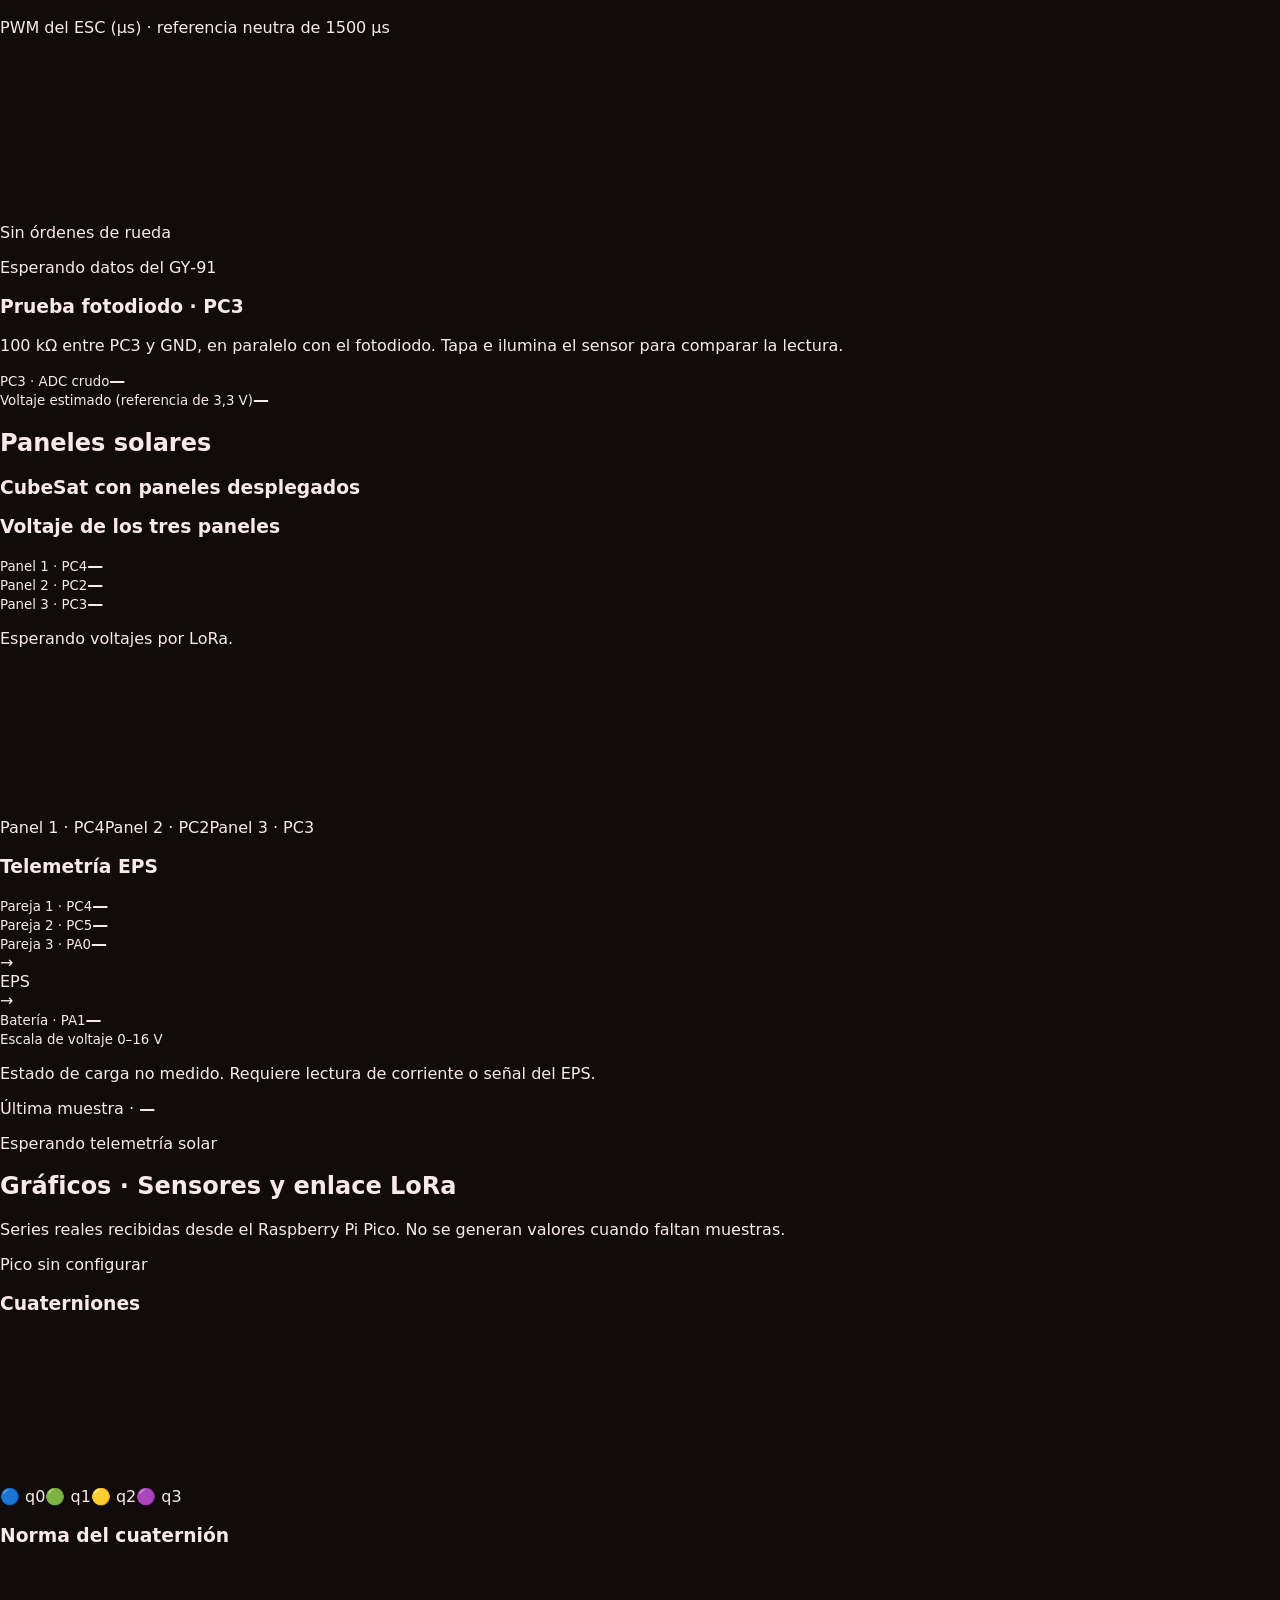
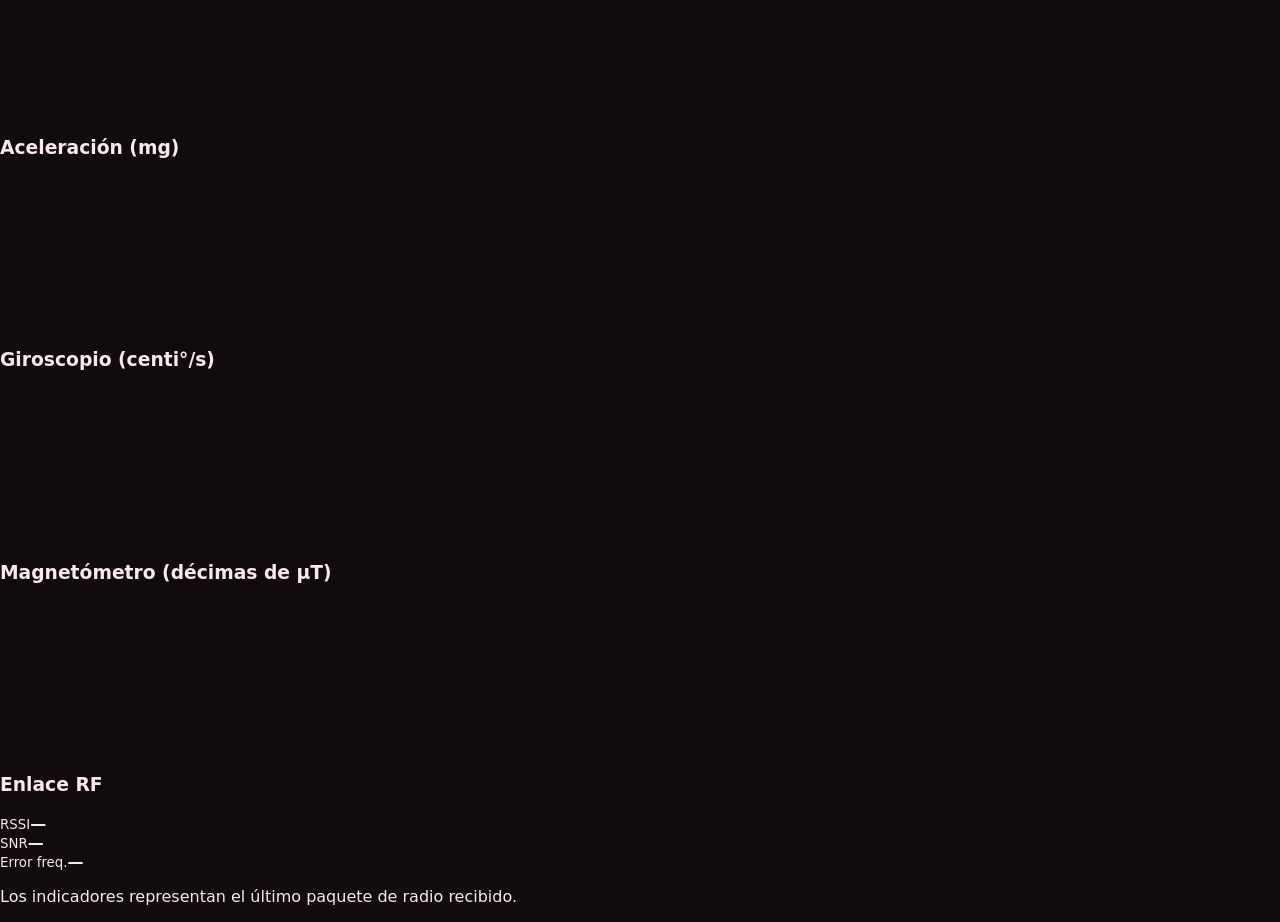
==== commit ea7cb255: "Agregar prueba del fotodiodo PC3 en Azimut" ====
--- a/ground_station/templates/index.html
+++ b/ground_station/templates/index.html
@@ -256,6 +256,14 @@
       <p id="adcs-sensors">Esperando datos del GY‑91</p>
     </div>
   </div>
+  <div class="web-card">
+    <h3>Prueba fotodiodo &middot; PC3</h3>
+    <p class="hint">100 k&Omega; entre PC3 y GND, en paralelo con el fotodiodo. Tapa e ilumina el sensor para comparar la lectura.</p>
+    <div class="metric-list">
+      <div><small>PC3 &middot; ADC crudo</small><b id="photo-pc3-adc">&mdash;</b></div>
+      <div><small>Voltaje estimado (referencia de 3,3 V)</small><b id="photo-pc3-voltage">&mdash;</b></div>
+    </div>
+  </div>
 </section>
 <section class="tab-panel cube-panel" id="tab-solar" aria-label="Paneles solares">
   <div class="panel-head"><h2>Paneles solares</h2></div>
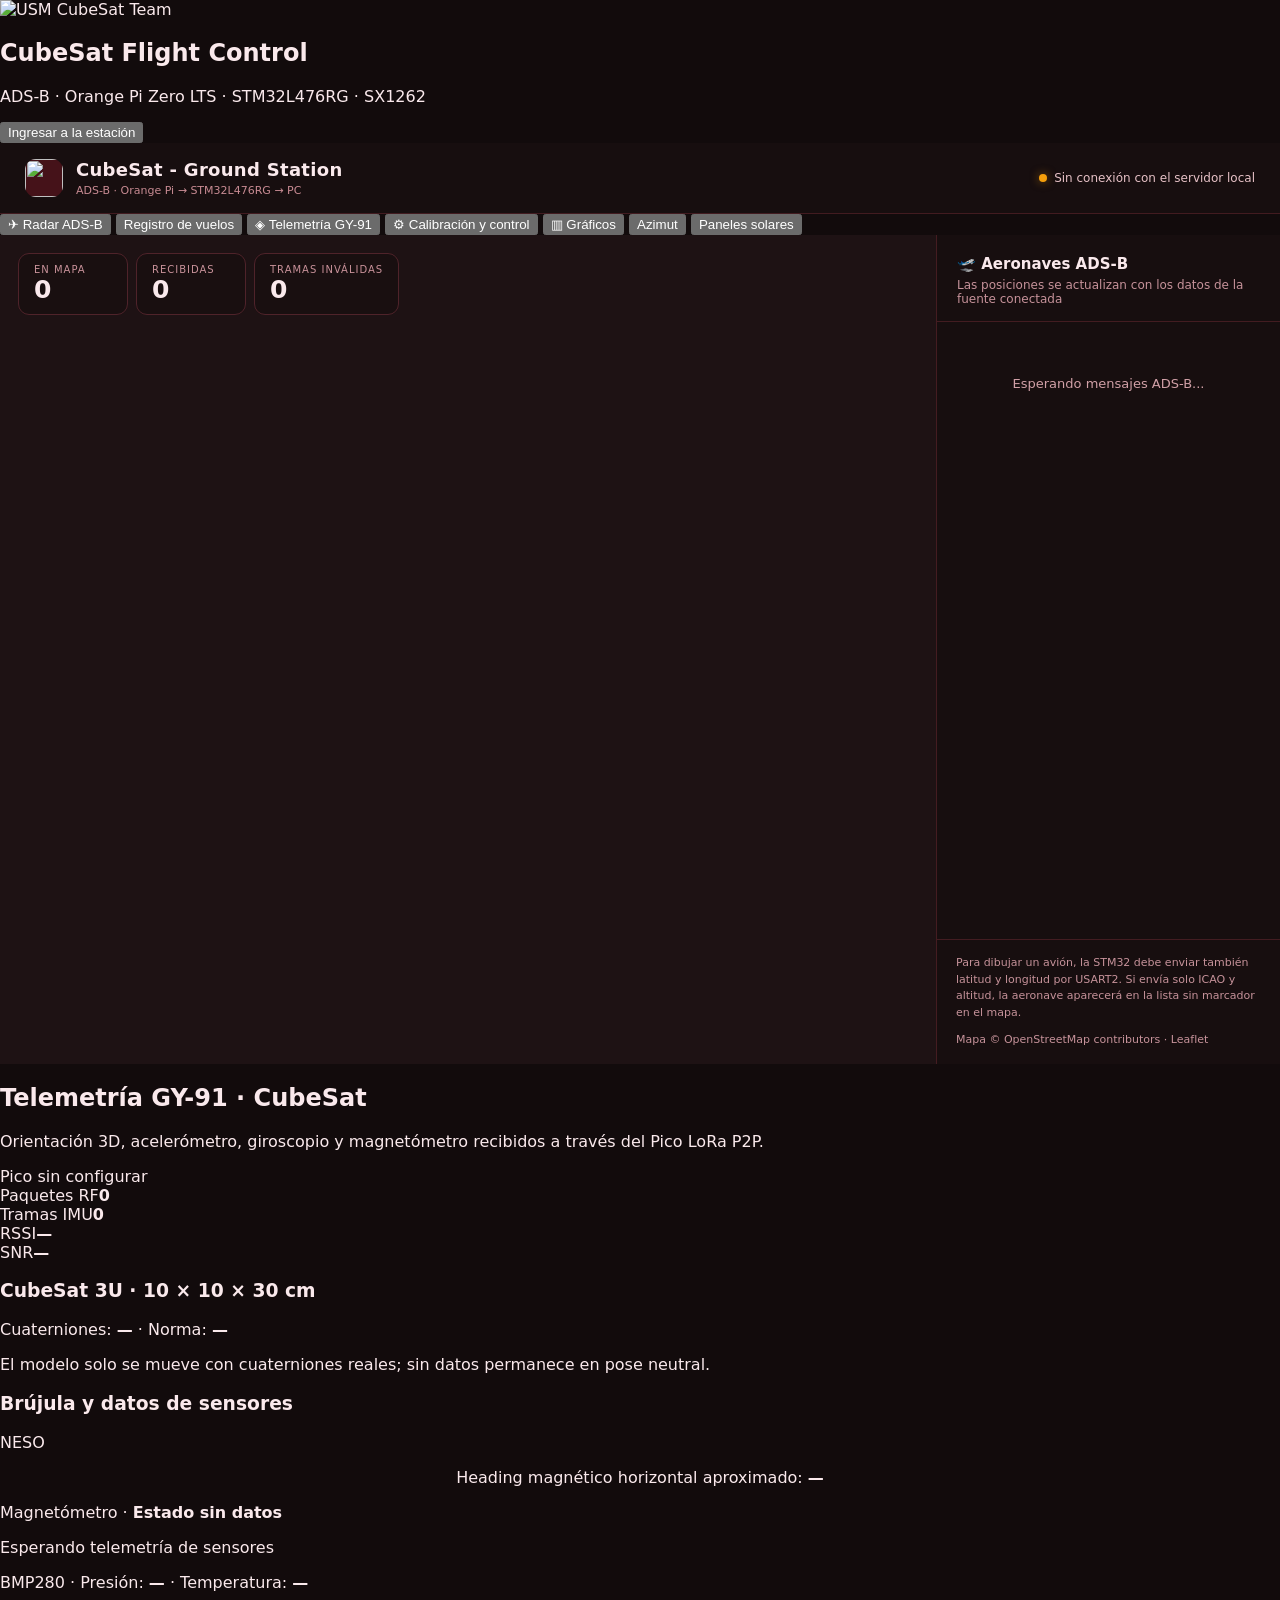
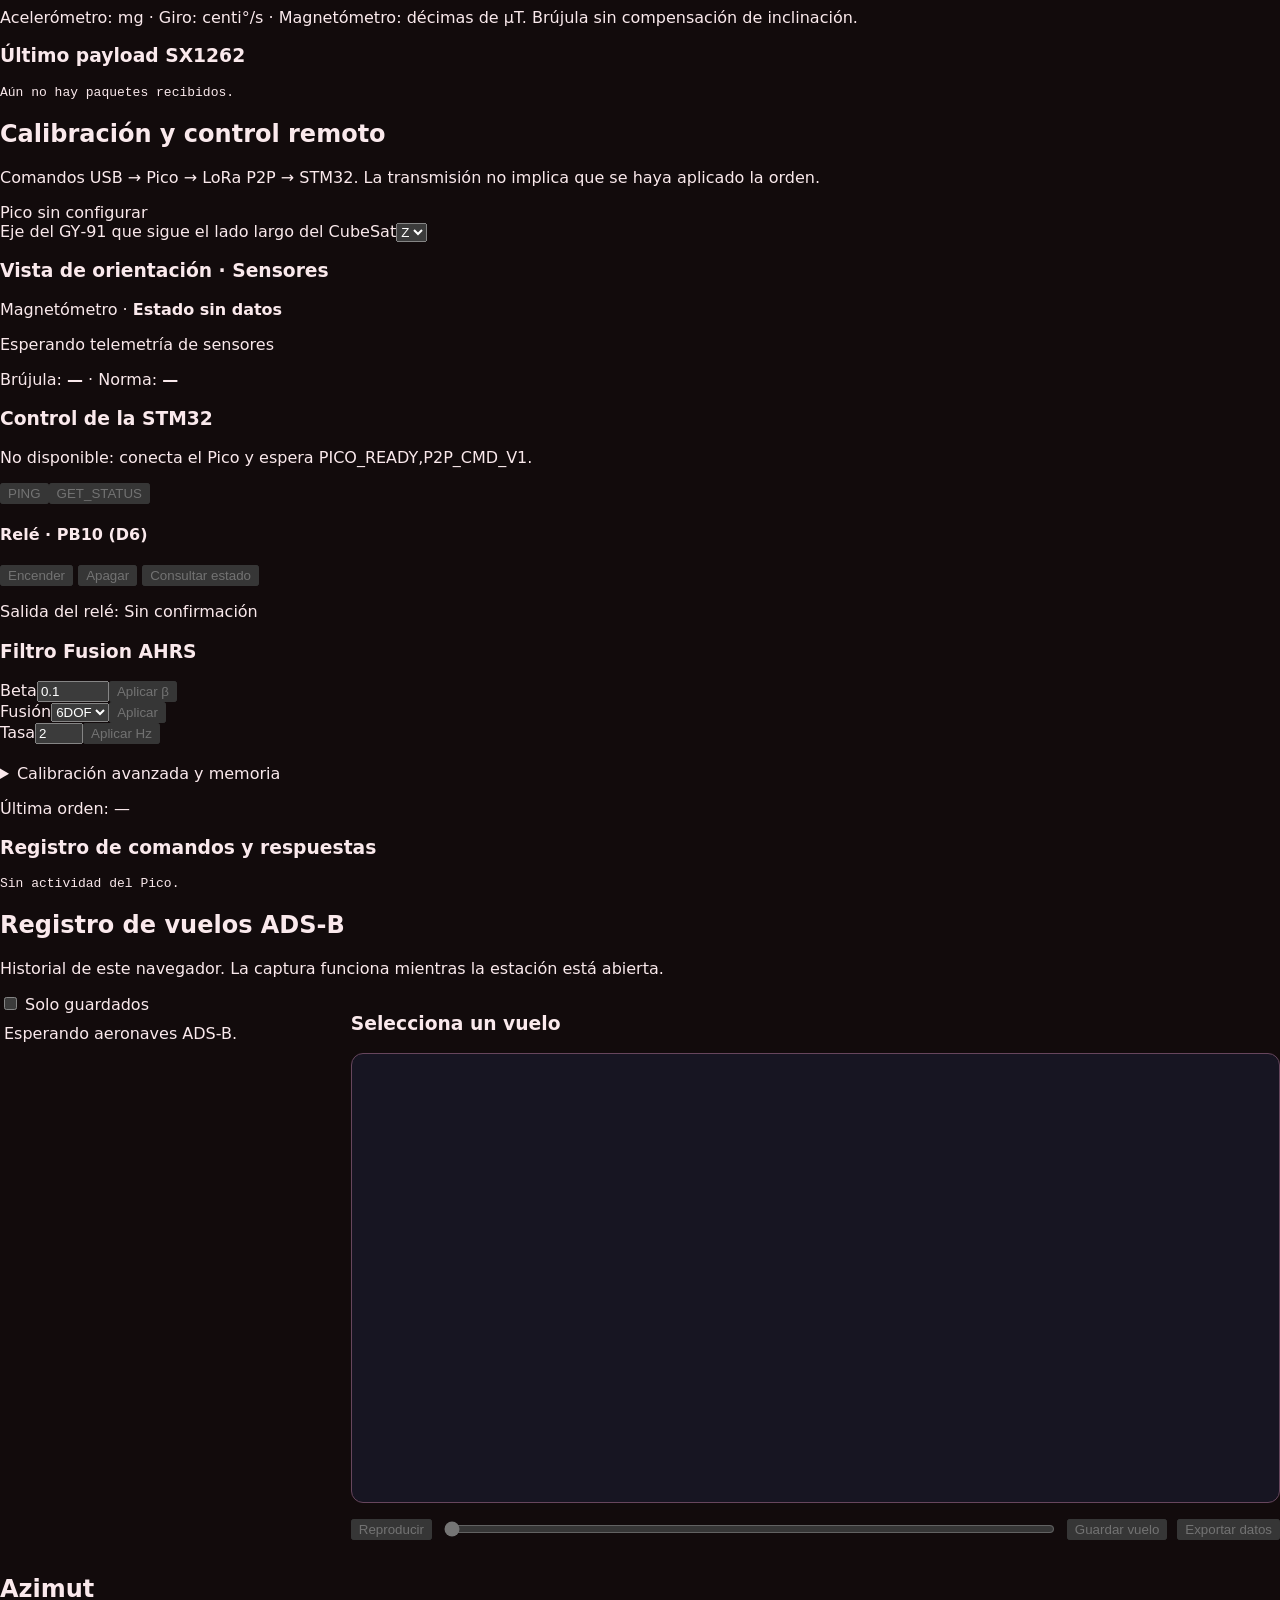
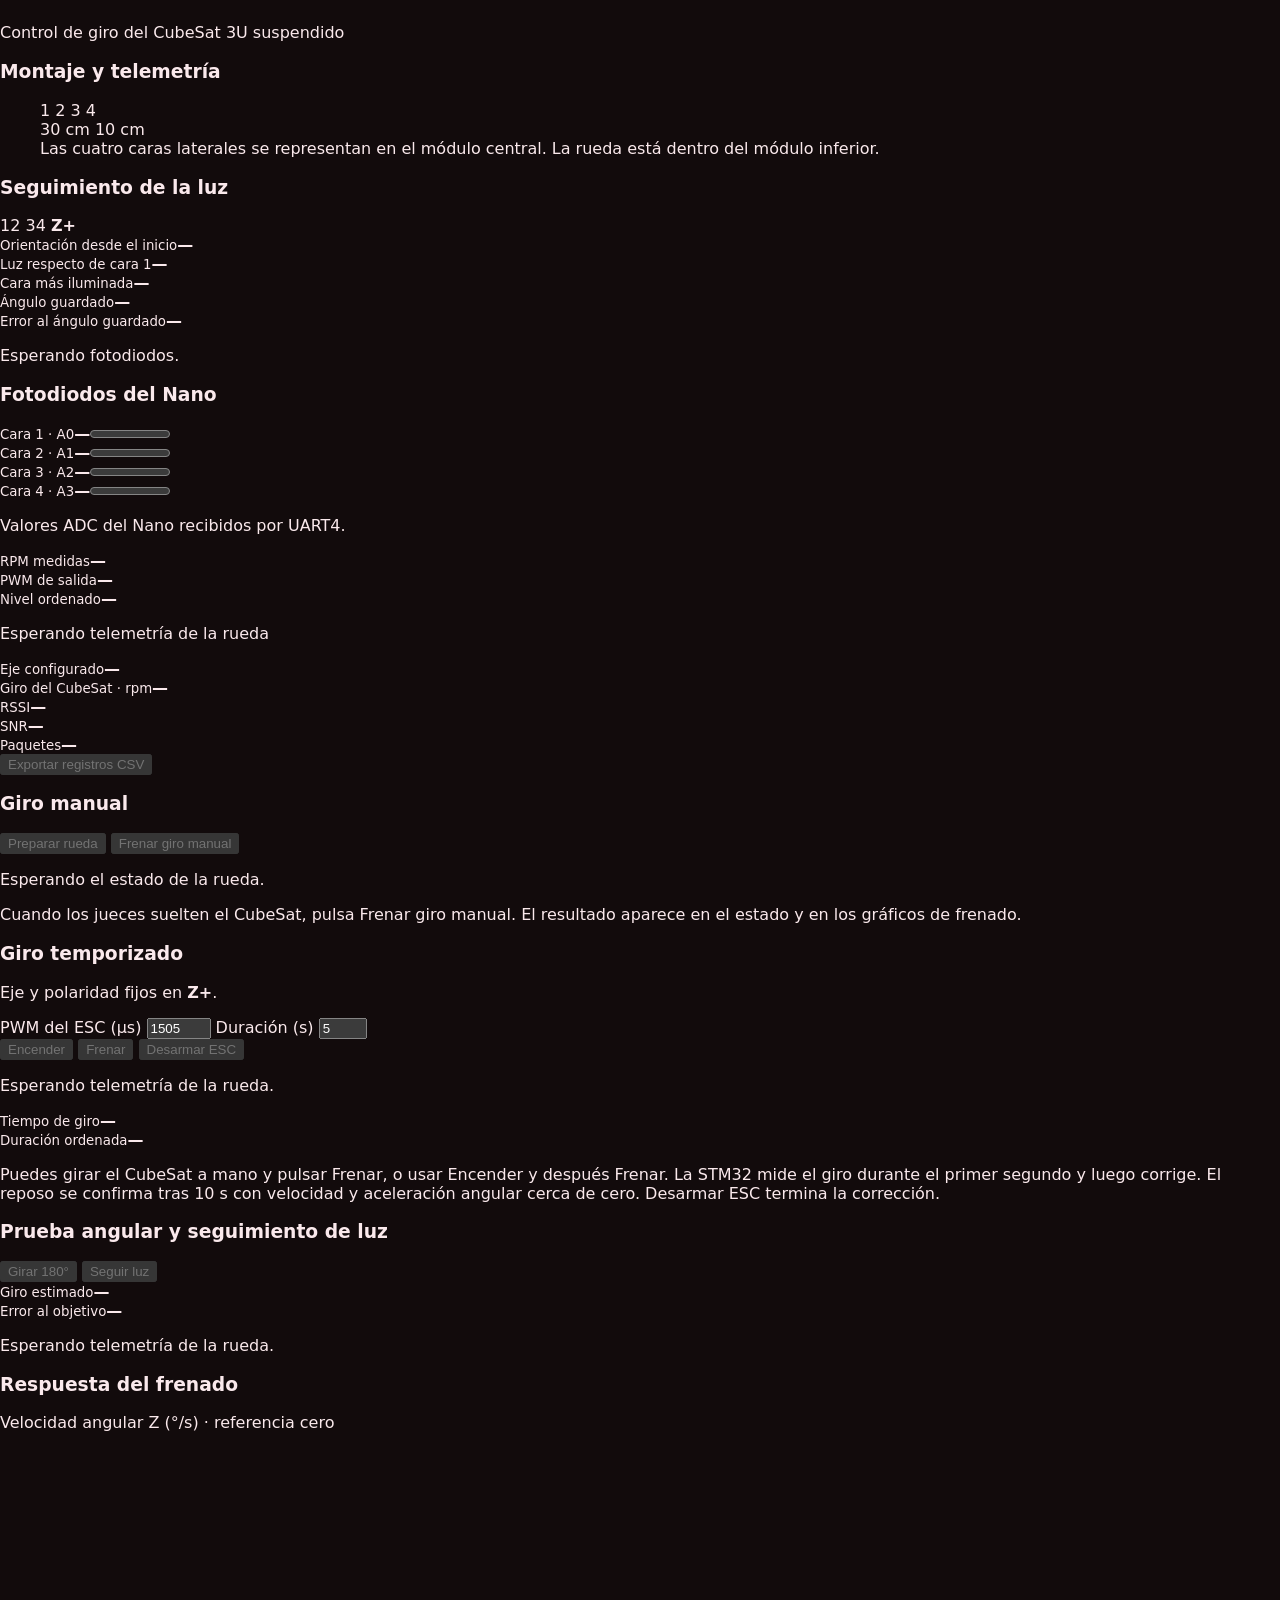
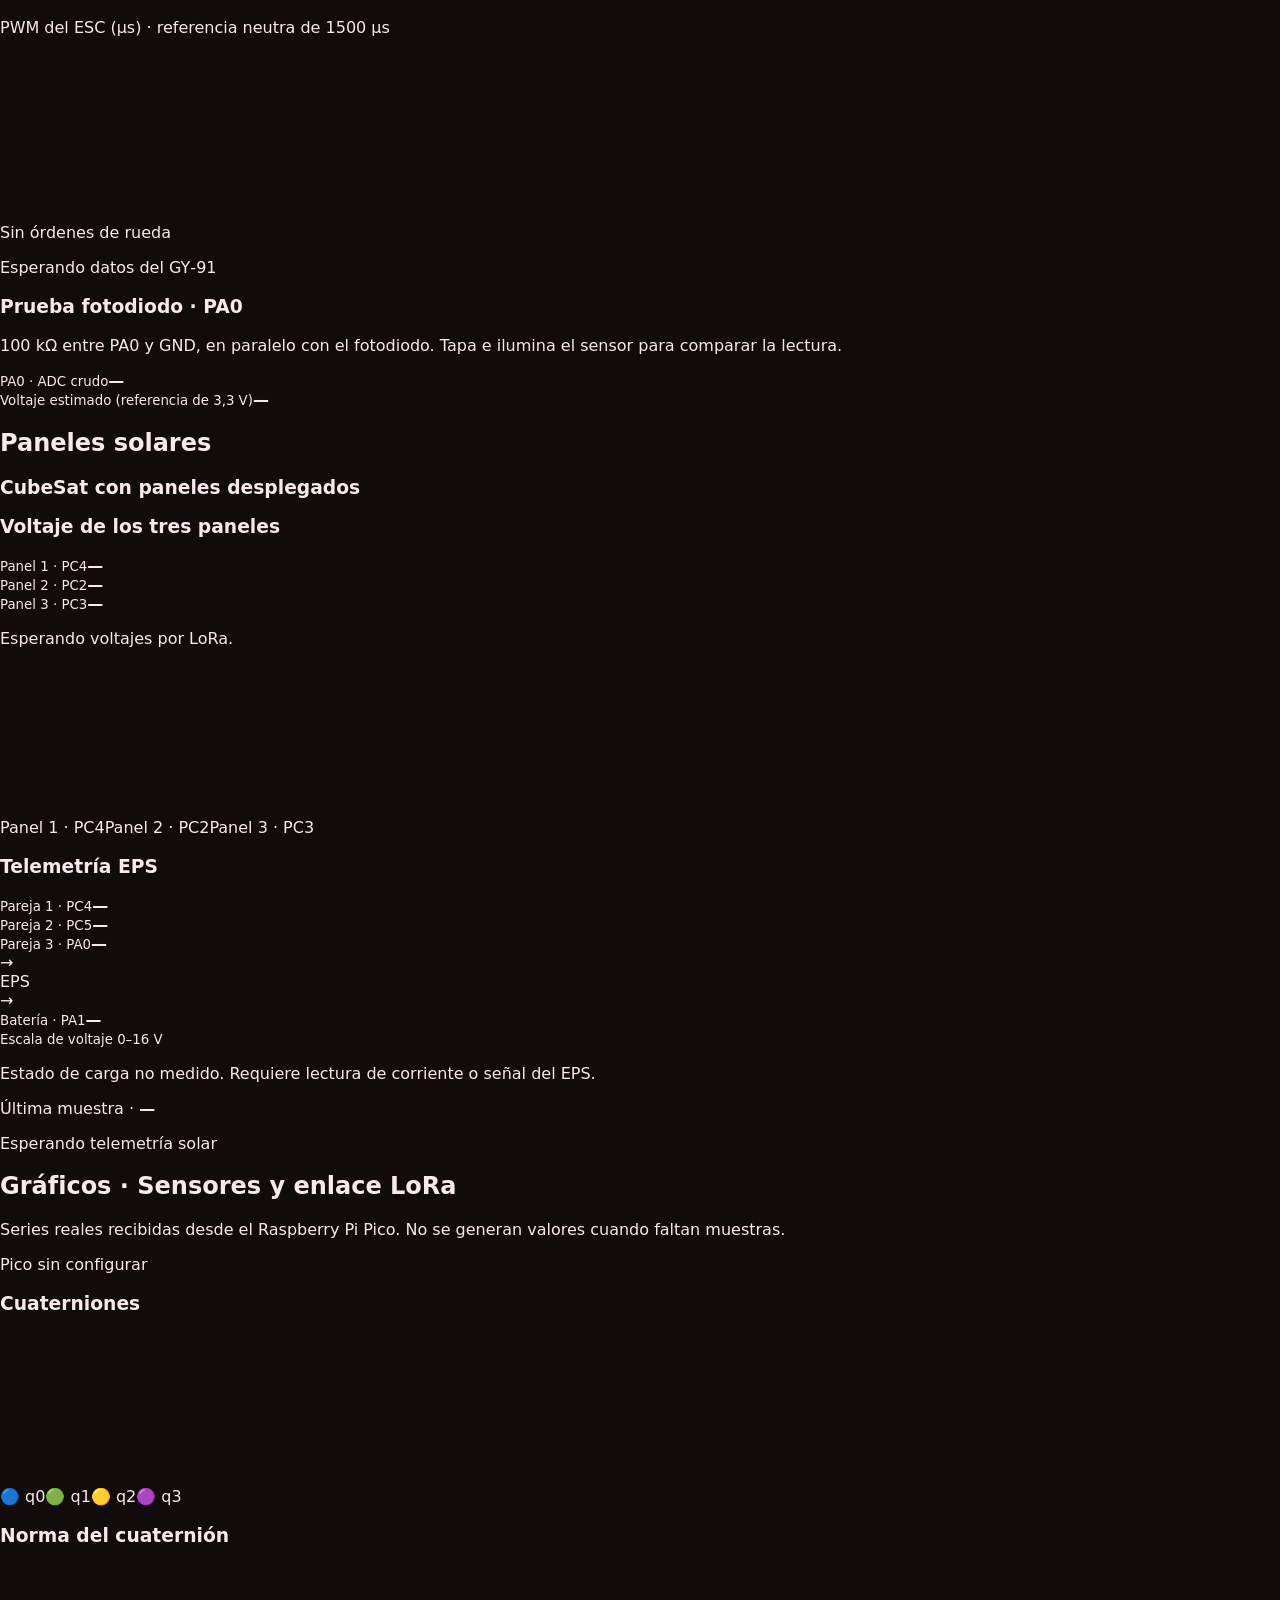
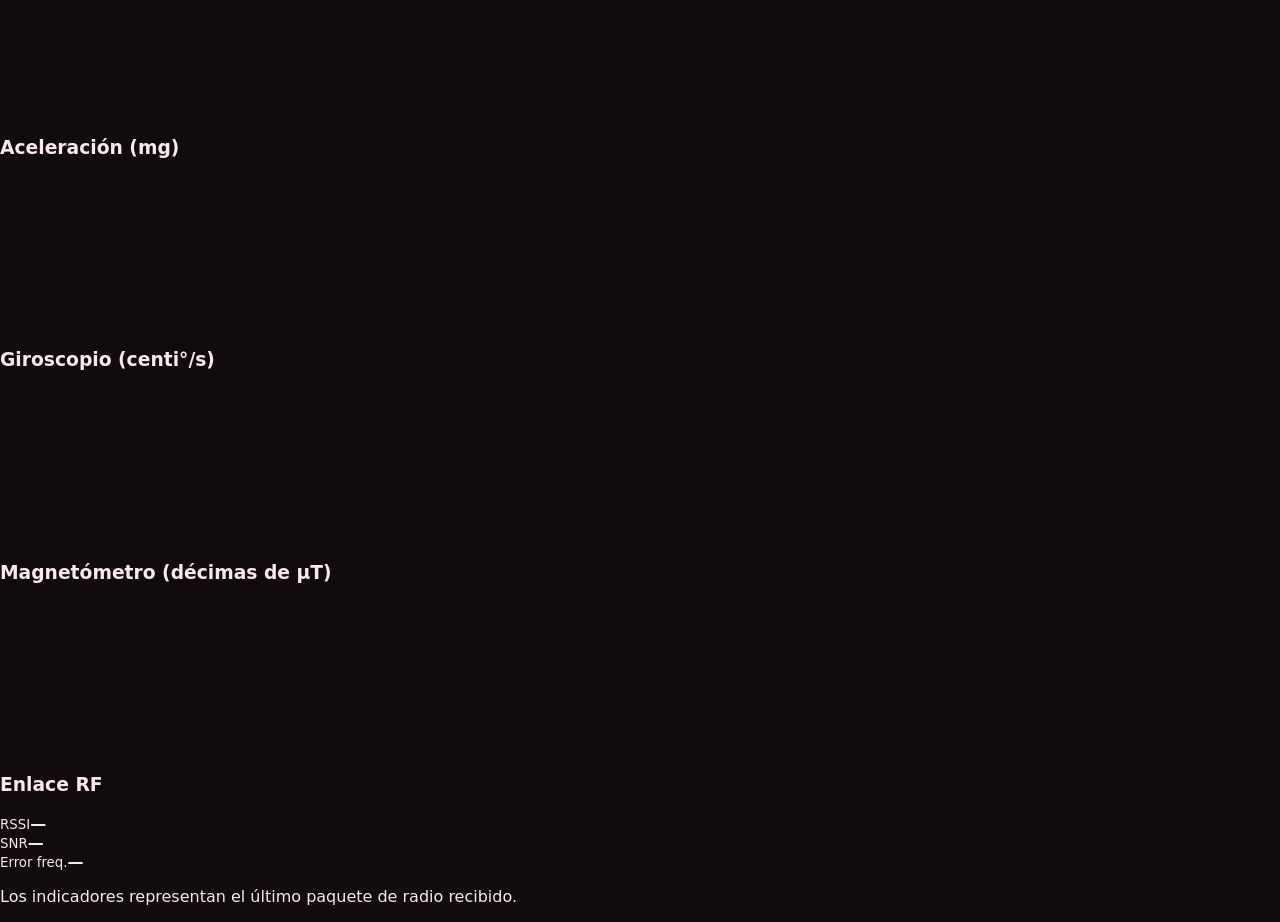
==== commit b5473807: "Mostrar prueba de fotodiodo PA0 en Azimut" ====
--- a/ground_station/templates/index.html
+++ b/ground_station/templates/index.html
@@ -257,11 +257,11 @@
     </div>
   </div>
   <div class="web-card">
-    <h3>Prueba fotodiodo &middot; PC3</h3>
-    <p class="hint">100 k&Omega; entre PC3 y GND, en paralelo con el fotodiodo. Tapa e ilumina el sensor para comparar la lectura.</p>
+    <h3>Prueba fotodiodo &middot; PA0</h3>
+    <p class="hint">100 k&Omega; entre PA0 y GND, en paralelo con el fotodiodo. Tapa e ilumina el sensor para comparar la lectura.</p>
     <div class="metric-list">
-      <div><small>PC3 &middot; ADC crudo</small><b id="photo-pc3-adc">&mdash;</b></div>
-      <div><small>Voltaje estimado (referencia de 3,3 V)</small><b id="photo-pc3-voltage">&mdash;</b></div>
+      <div><small>PA0 &middot; ADC crudo</small><b id="photo-pa0-adc">&mdash;</b></div>
+      <div><small>Voltaje estimado (referencia de 3,3 V)</small><b id="photo-pa0-voltage">&mdash;</b></div>
     </div>
   </div>
 </section>
